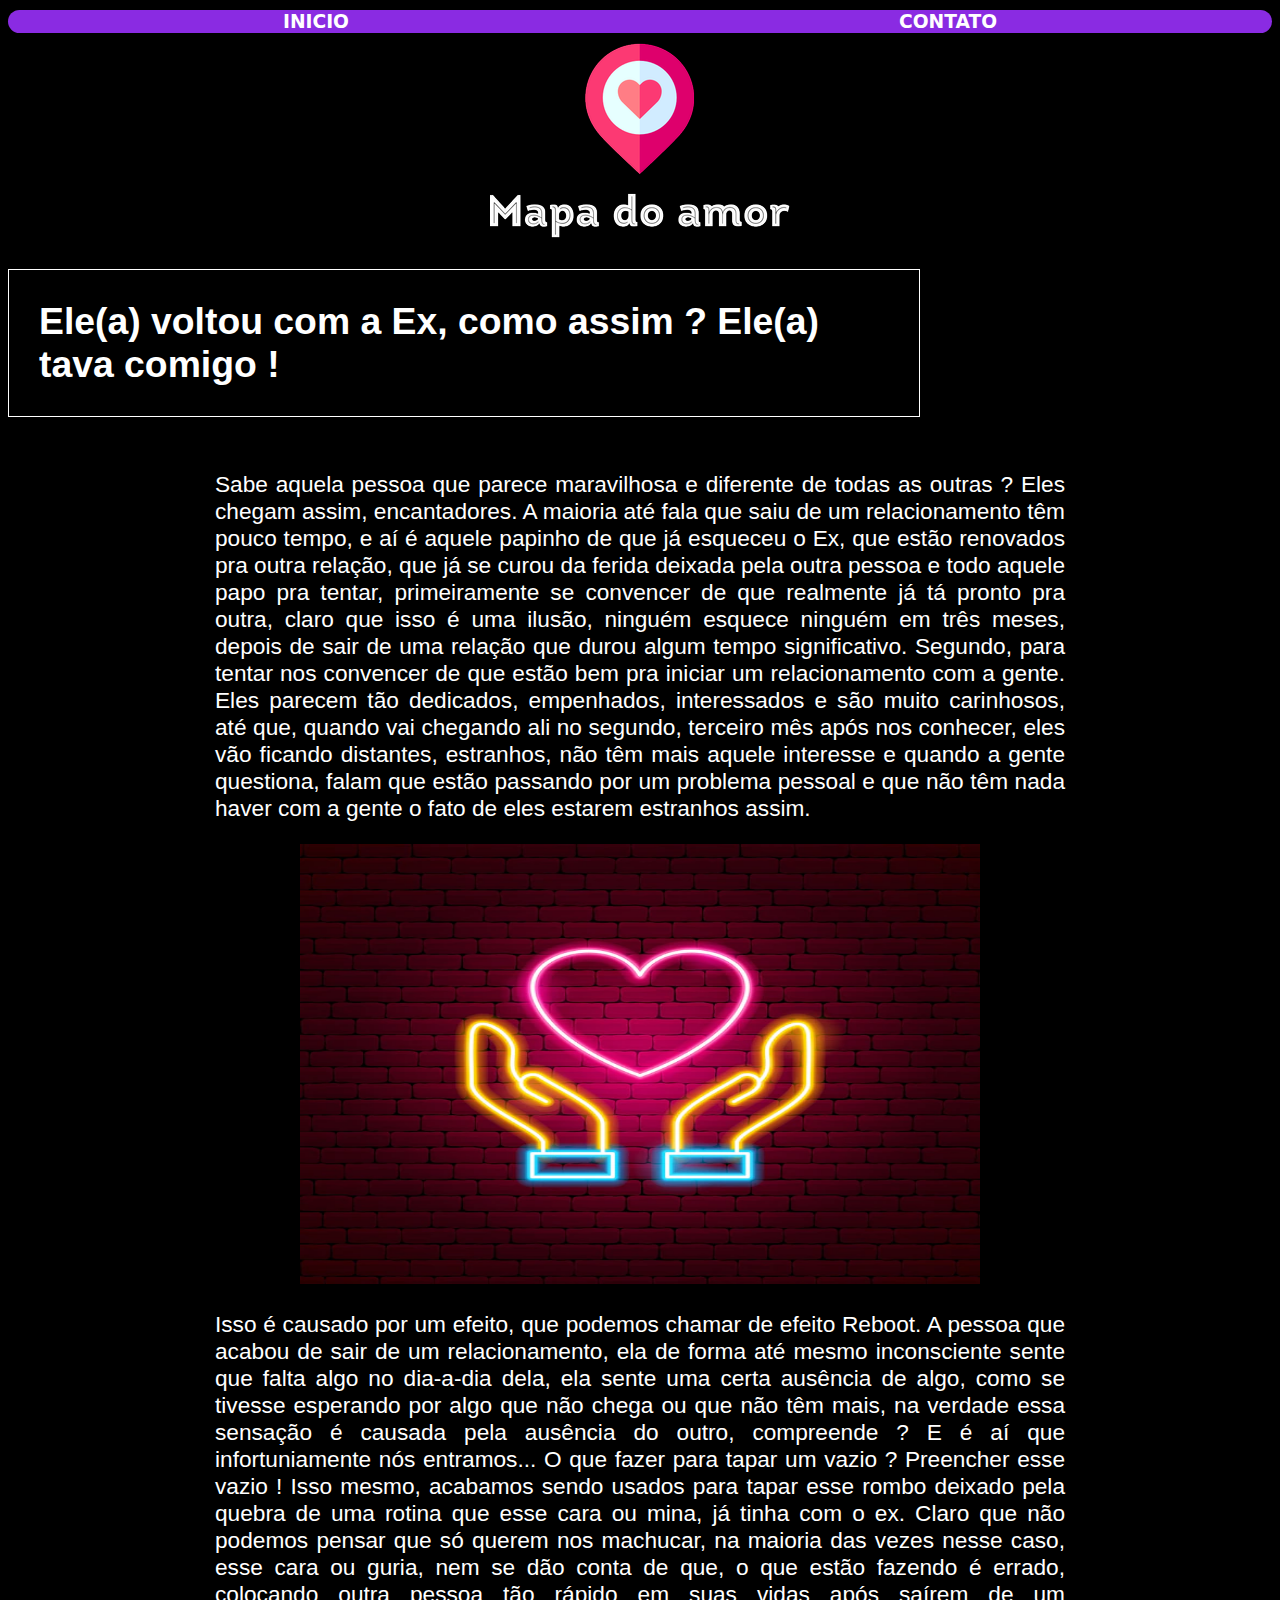
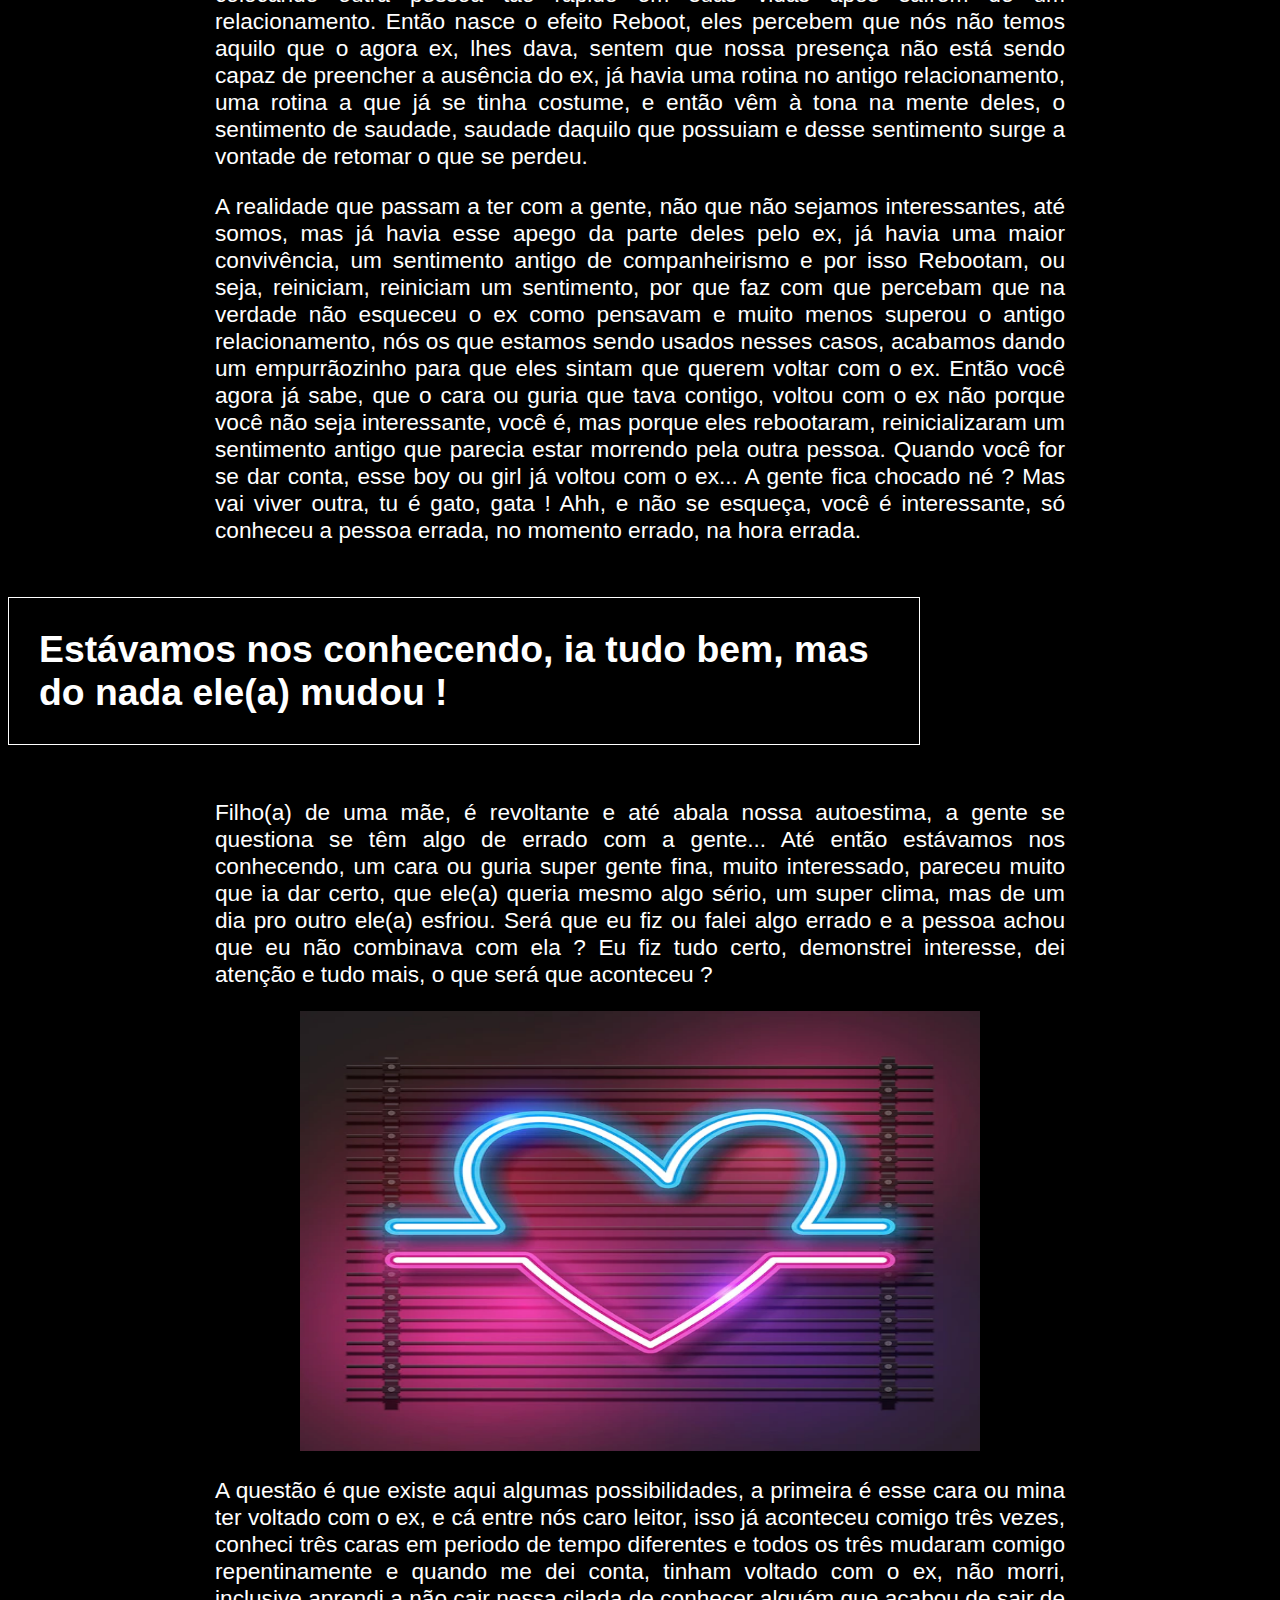
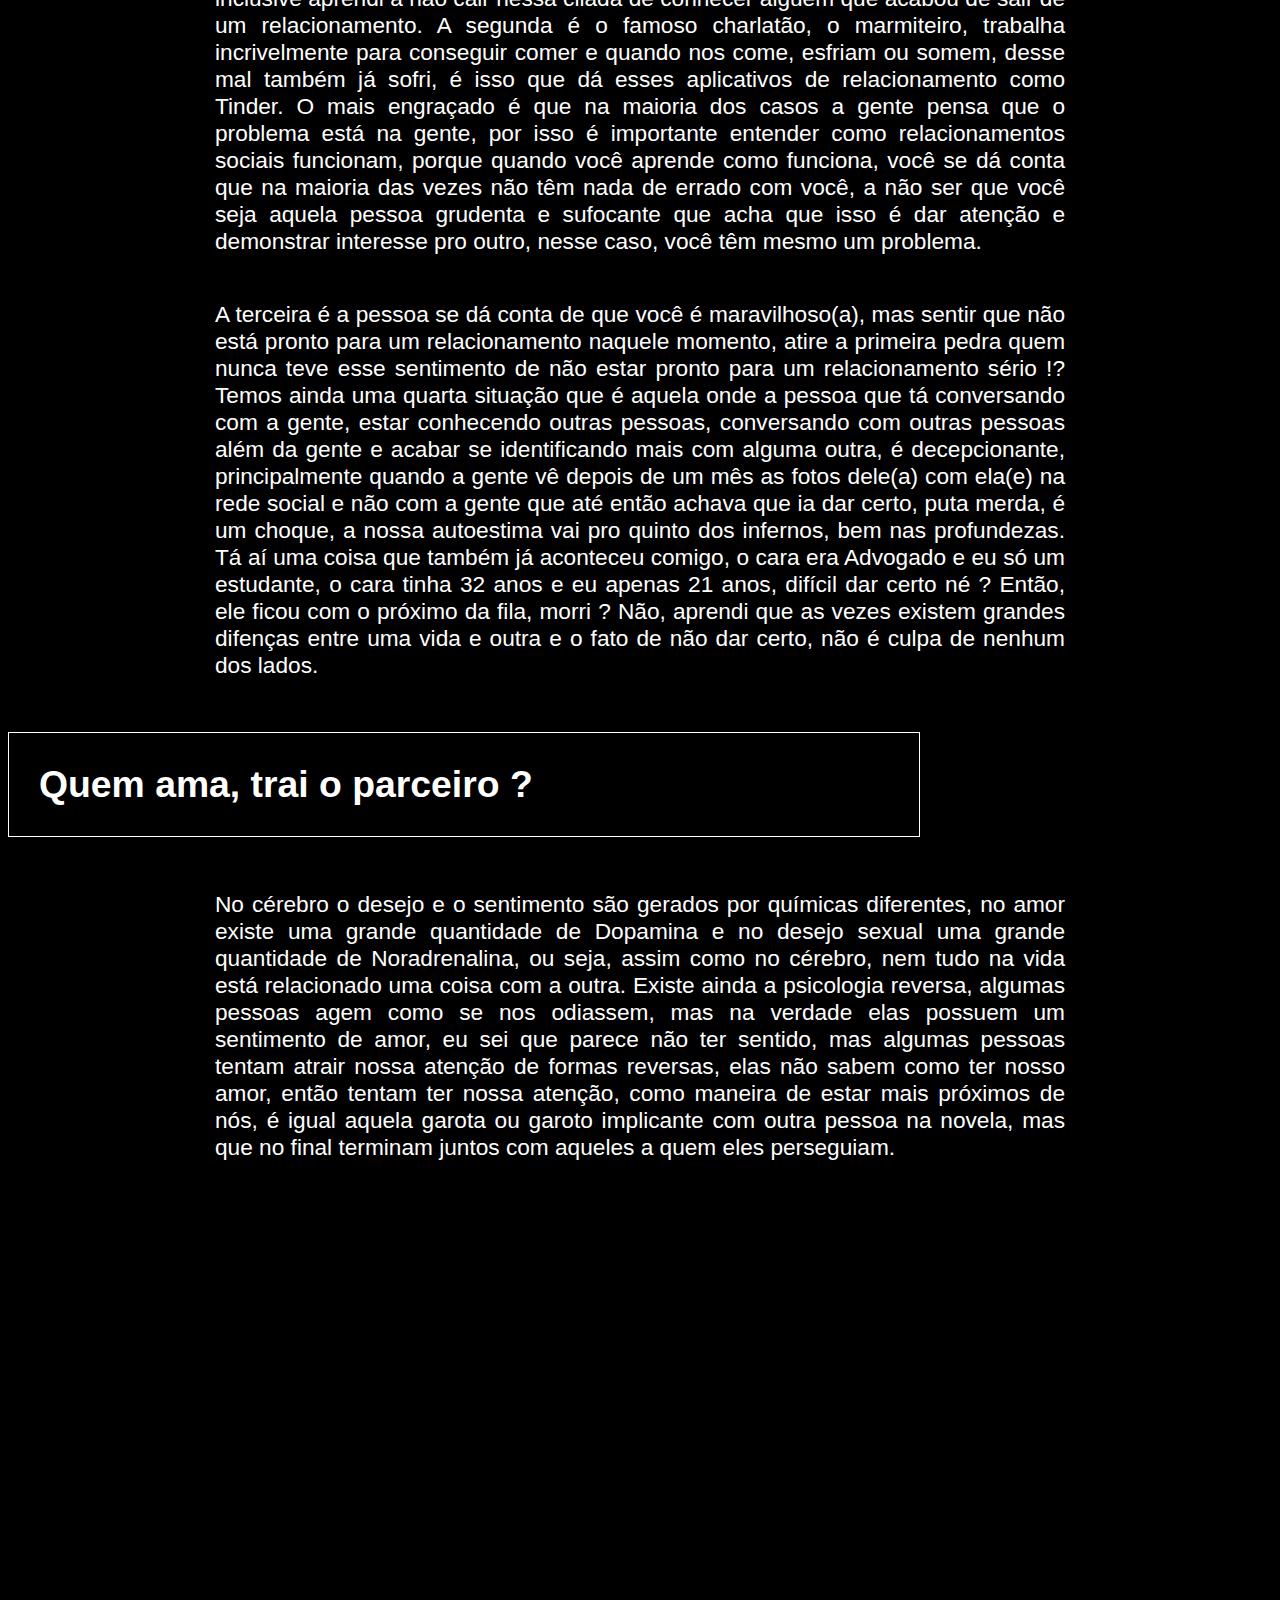
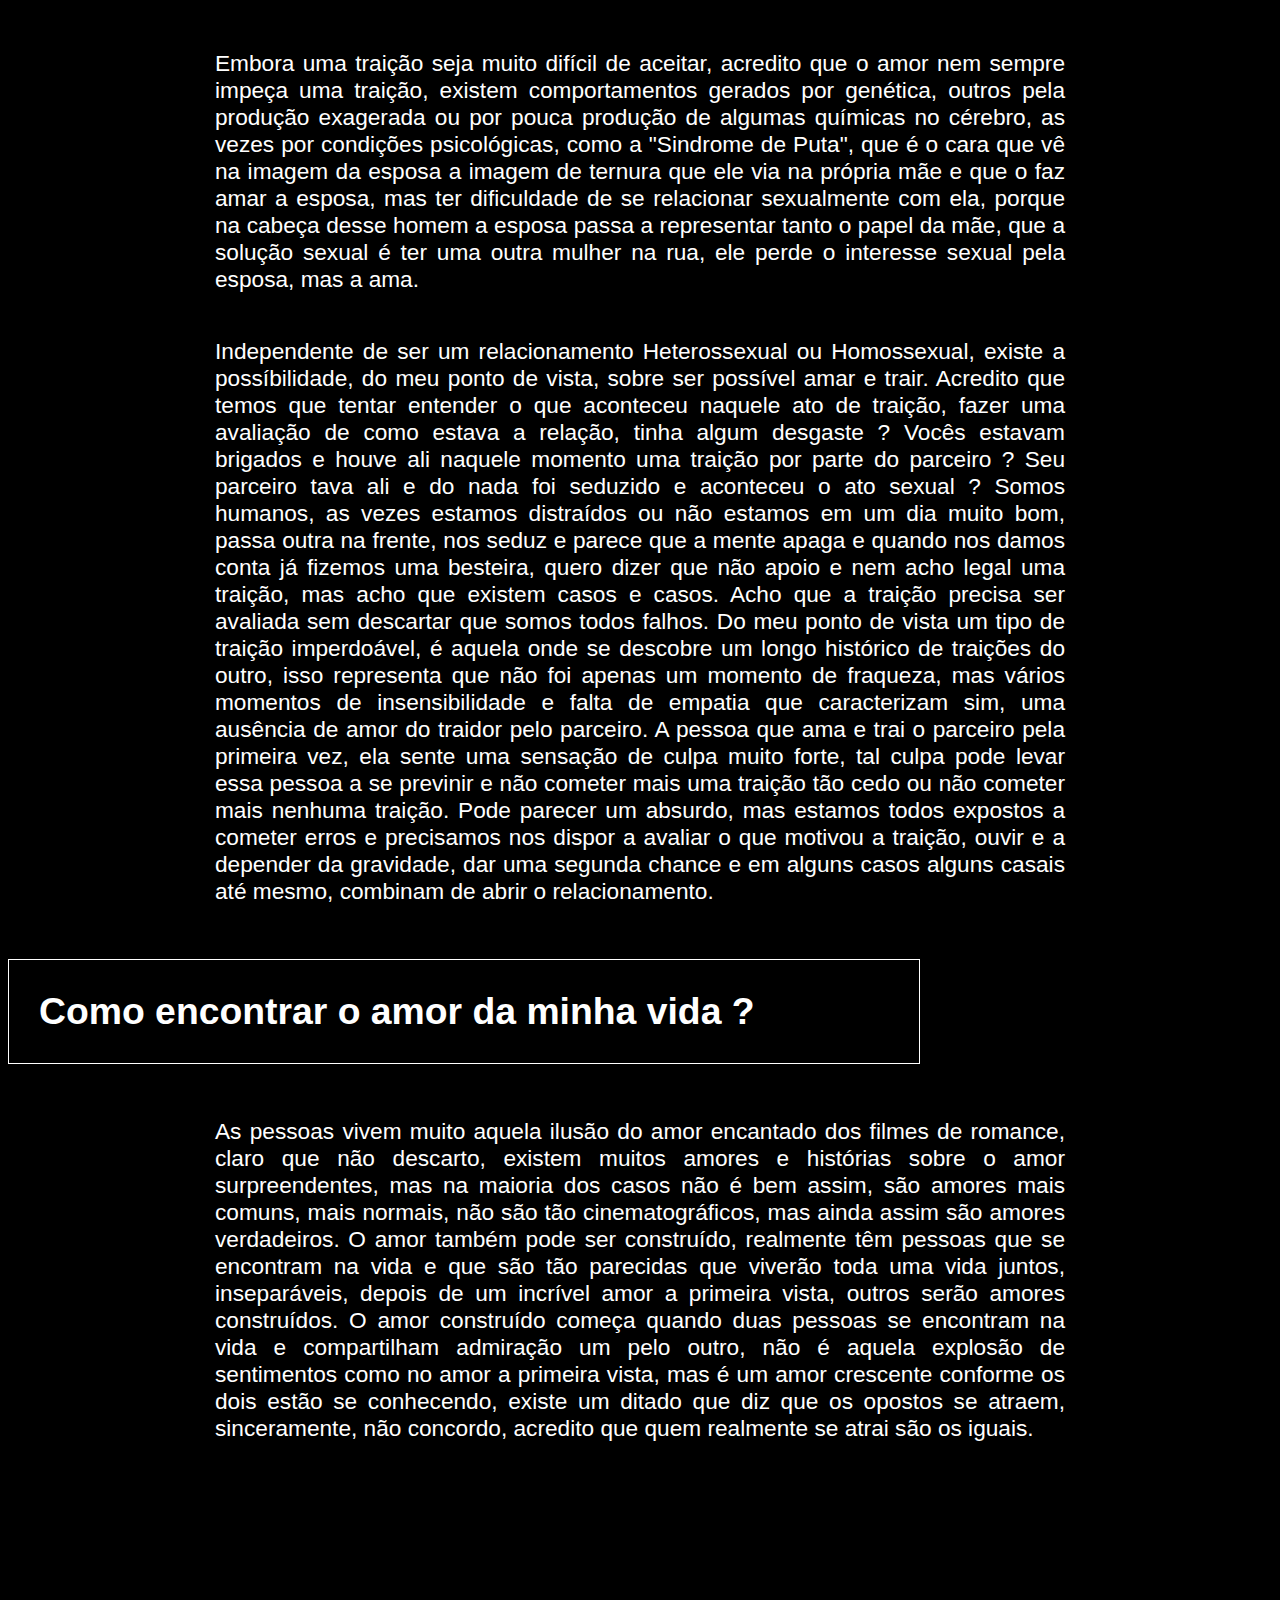
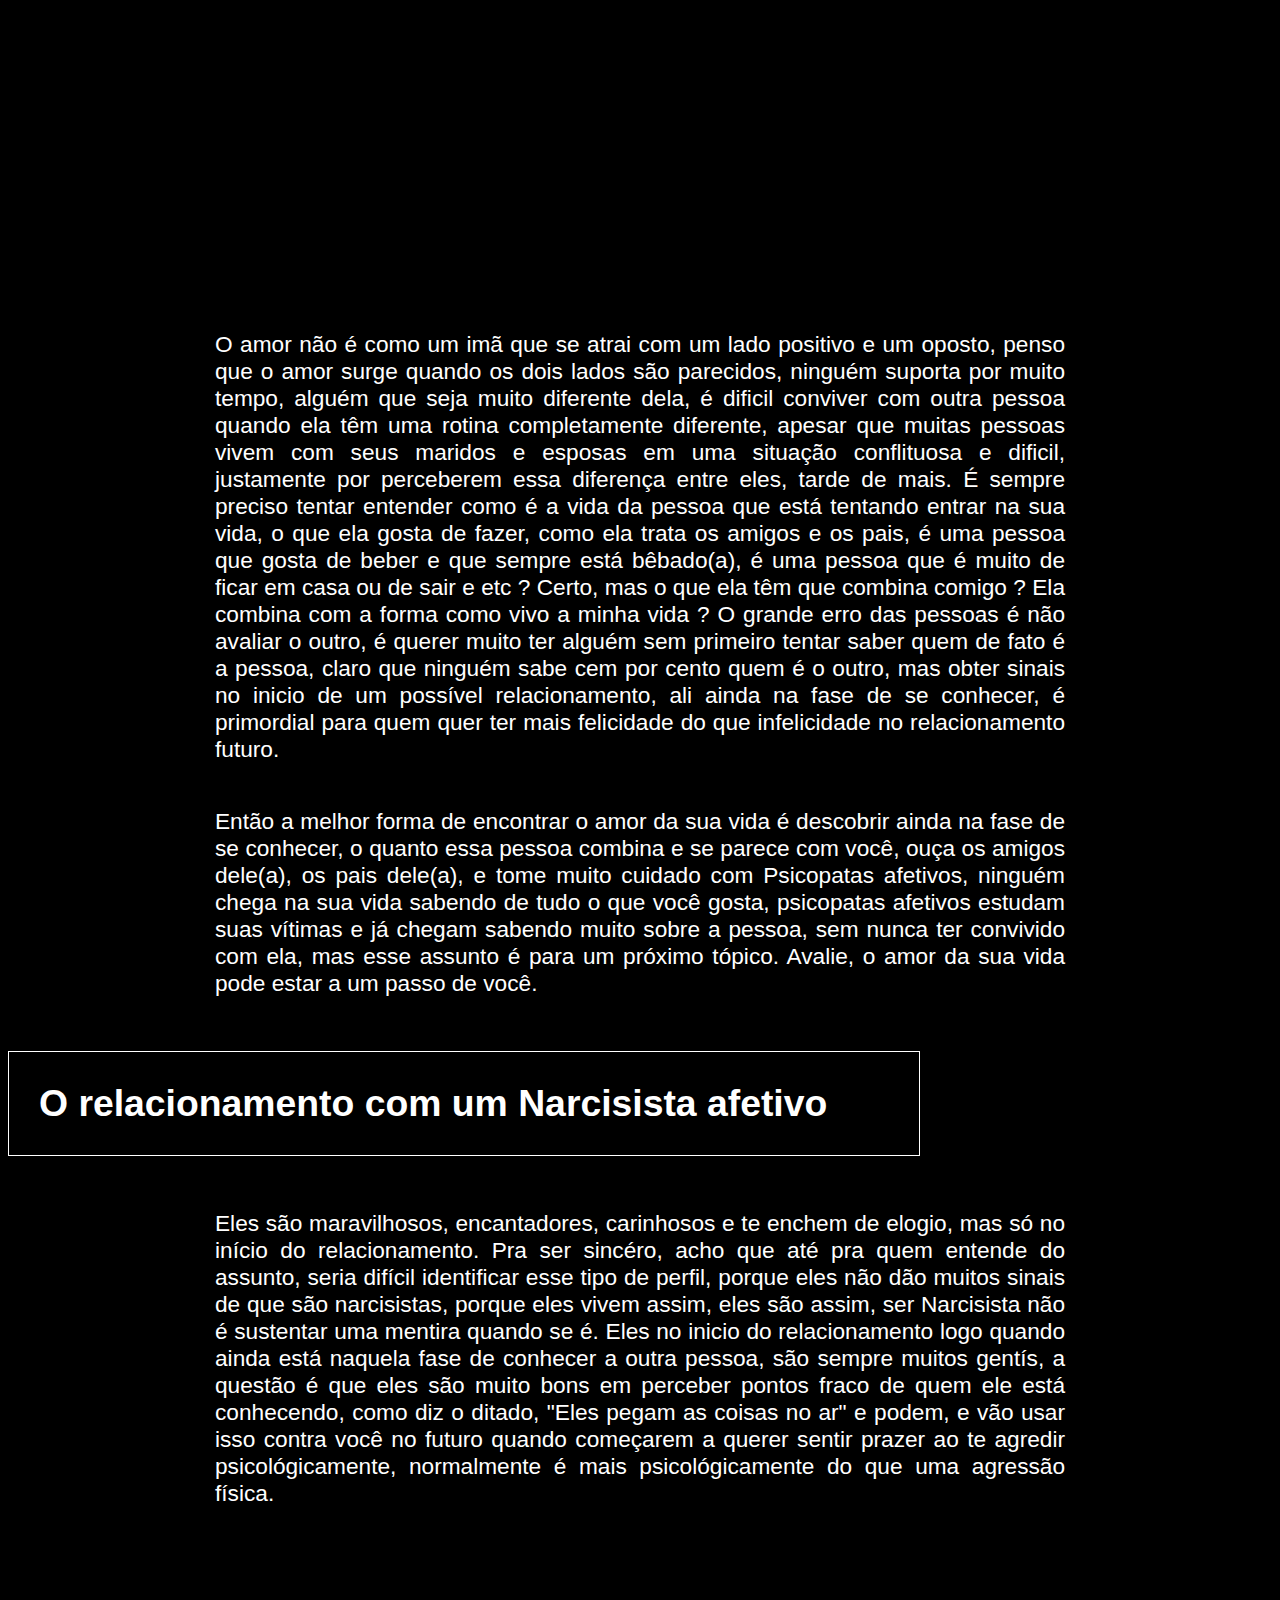
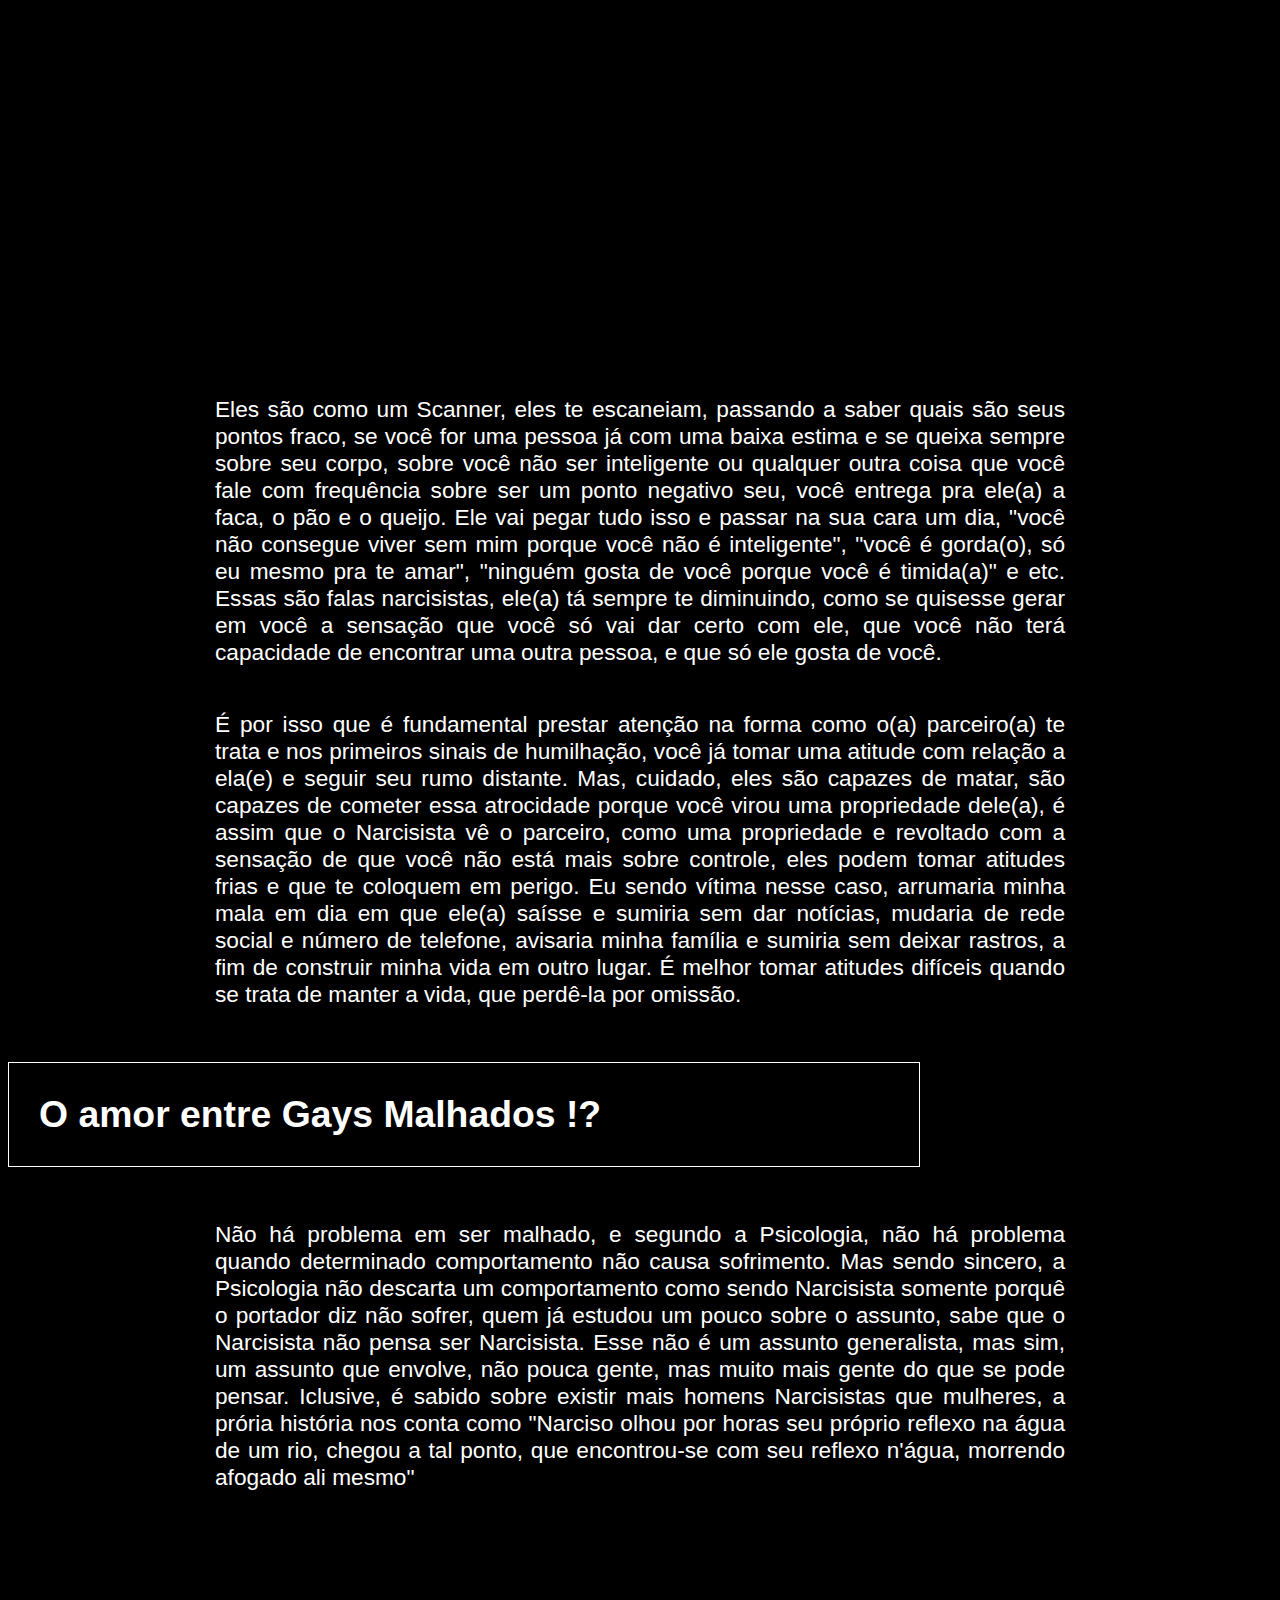
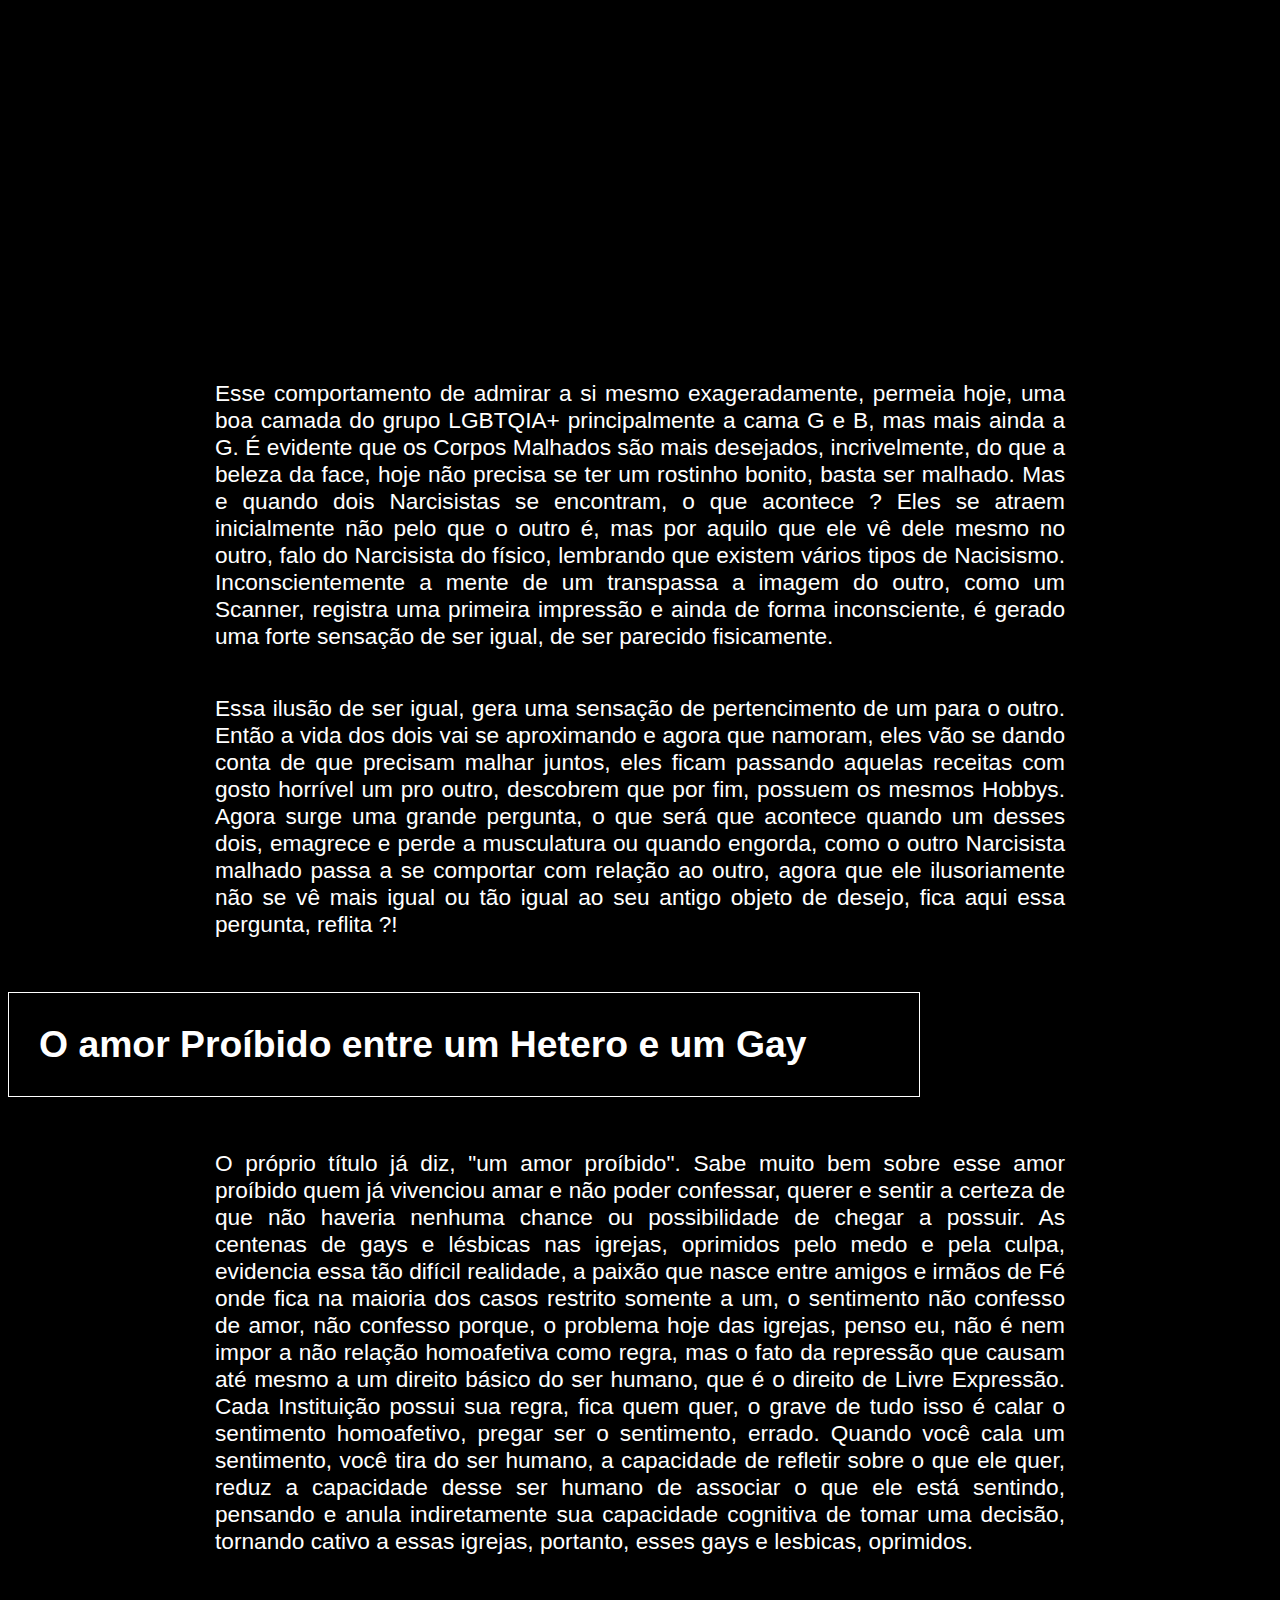
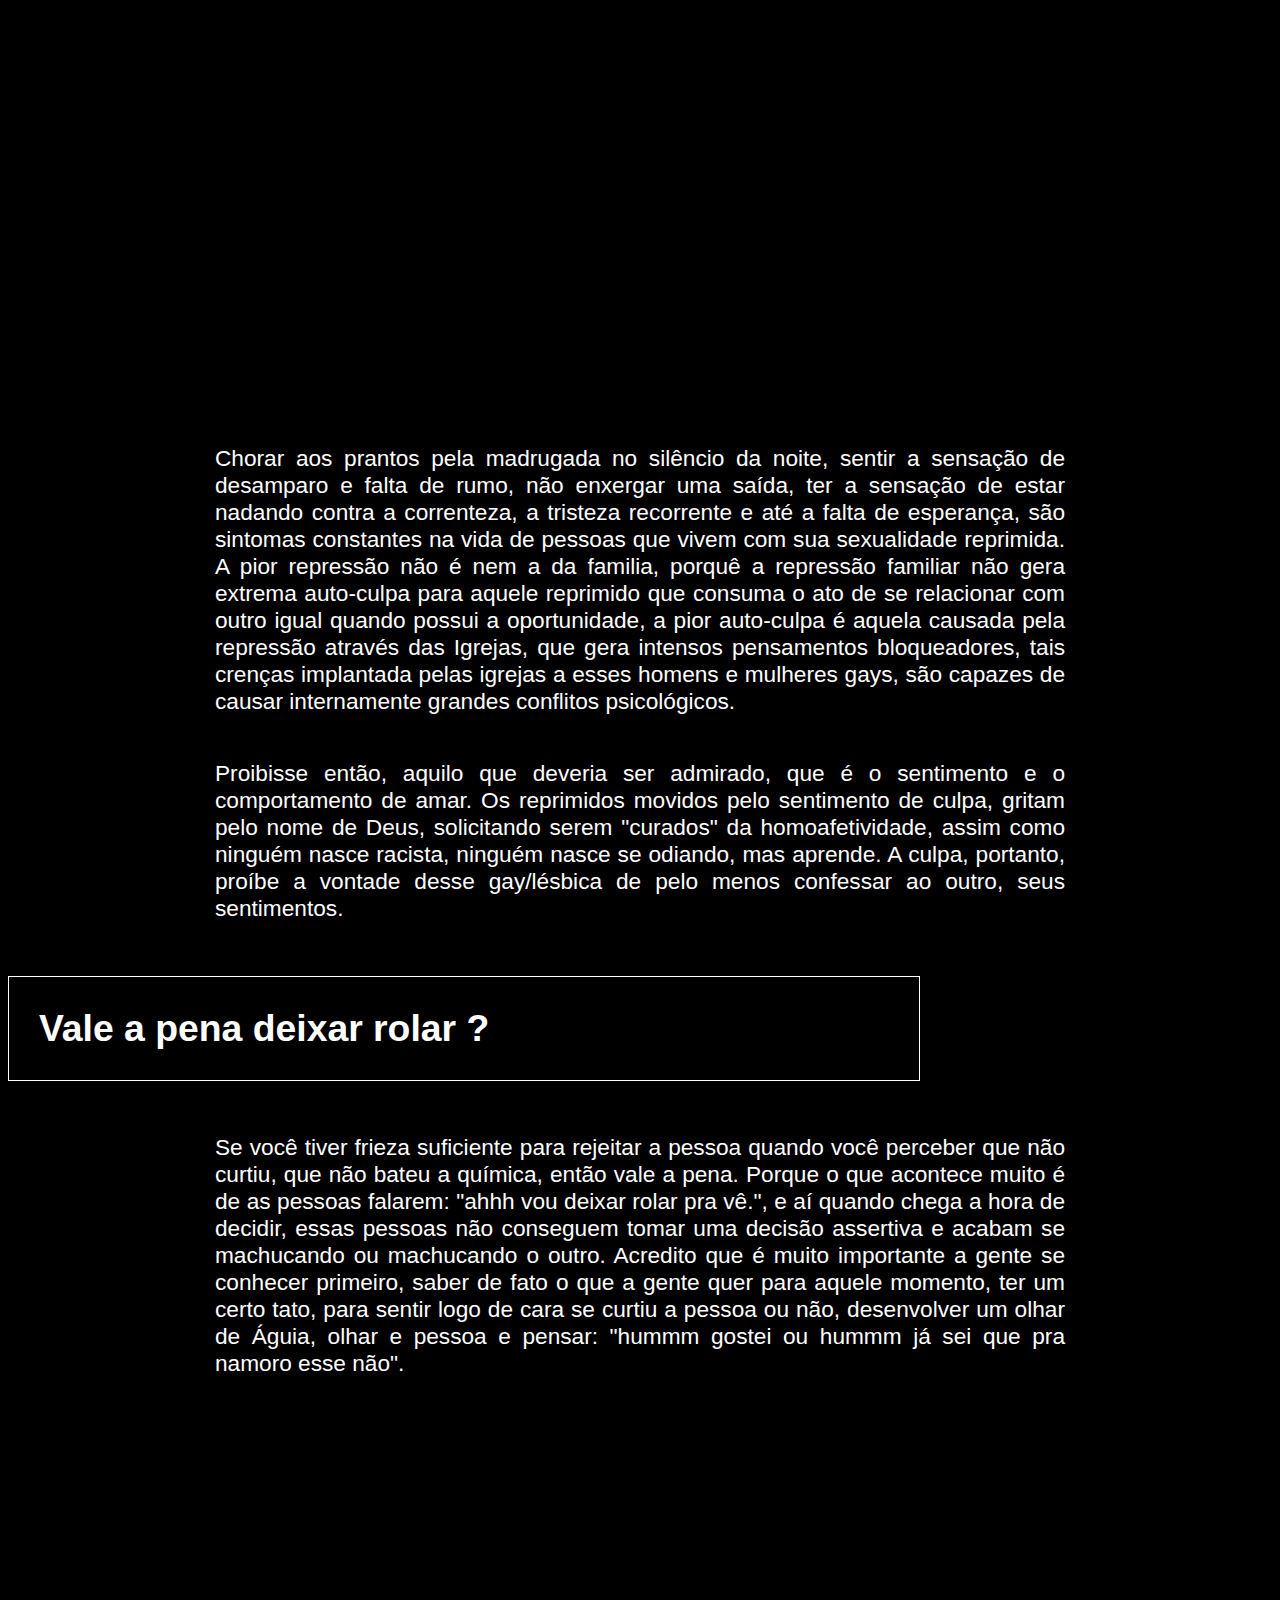
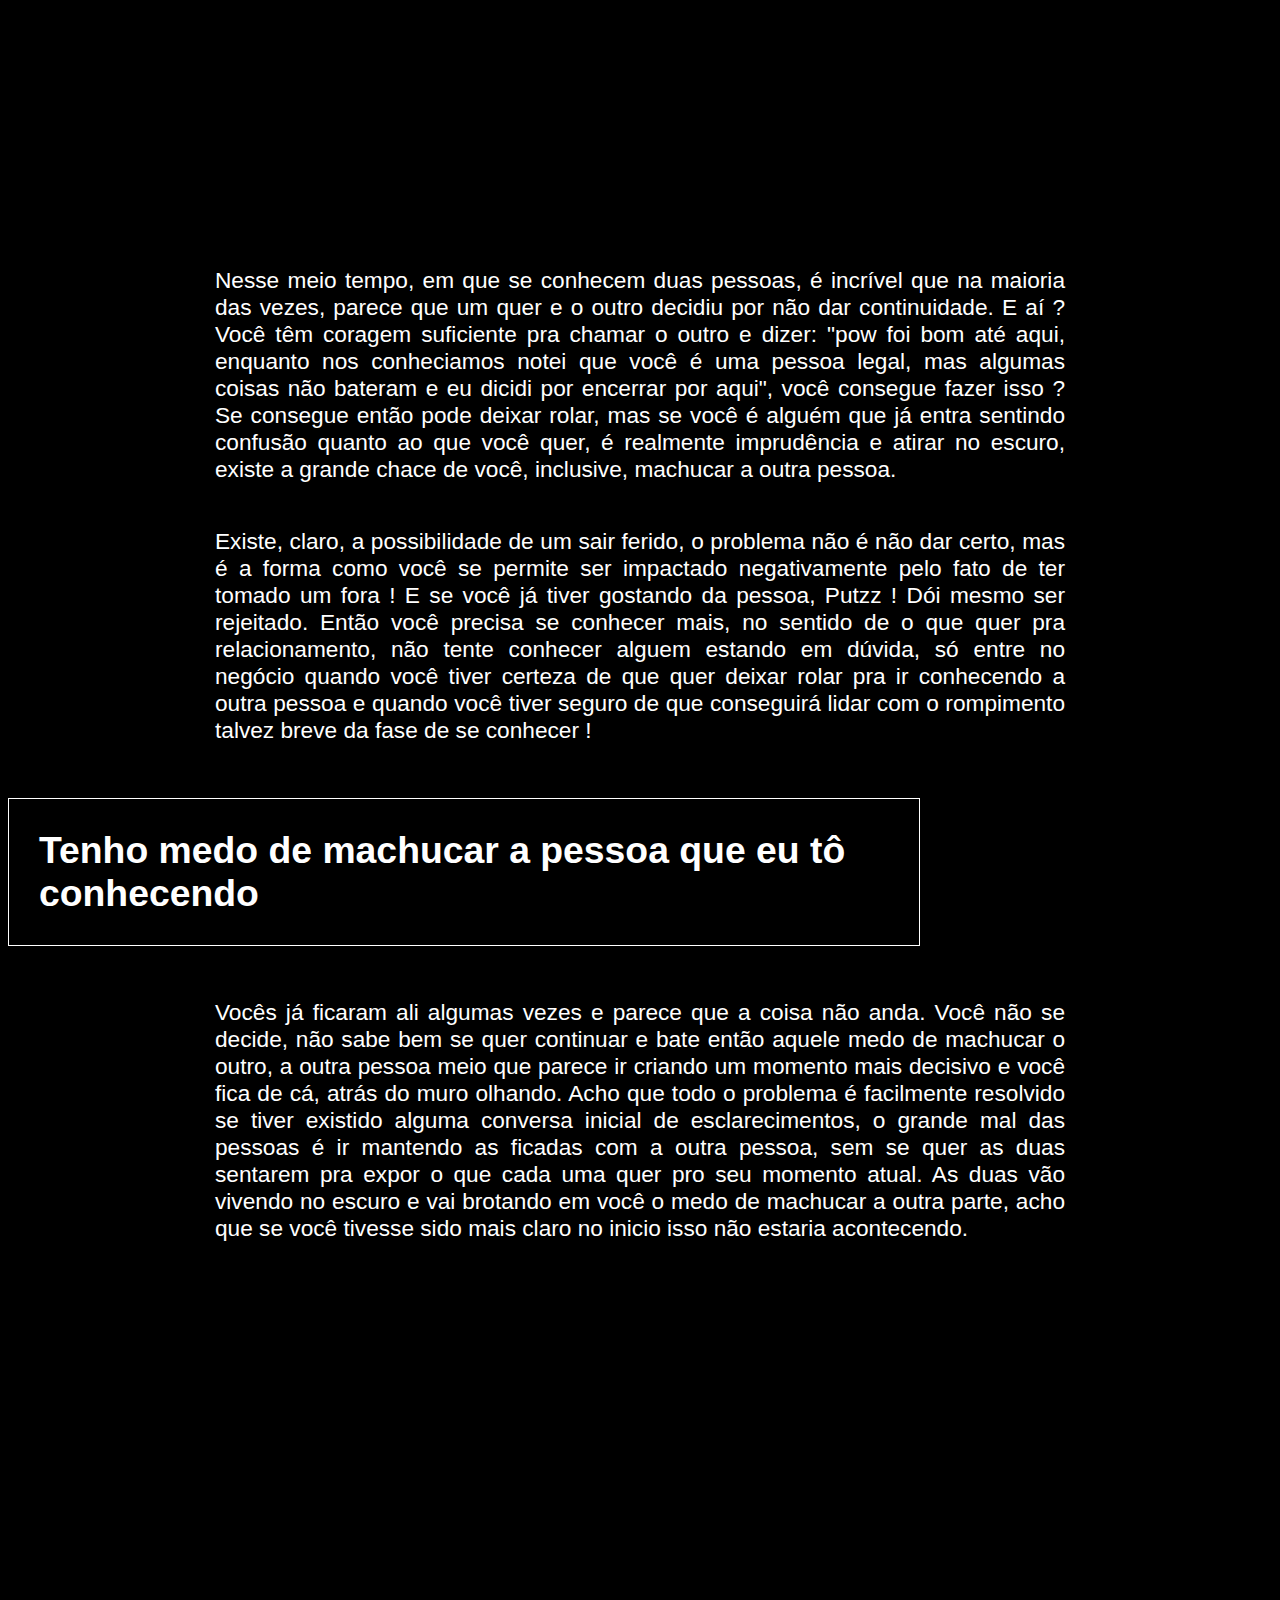
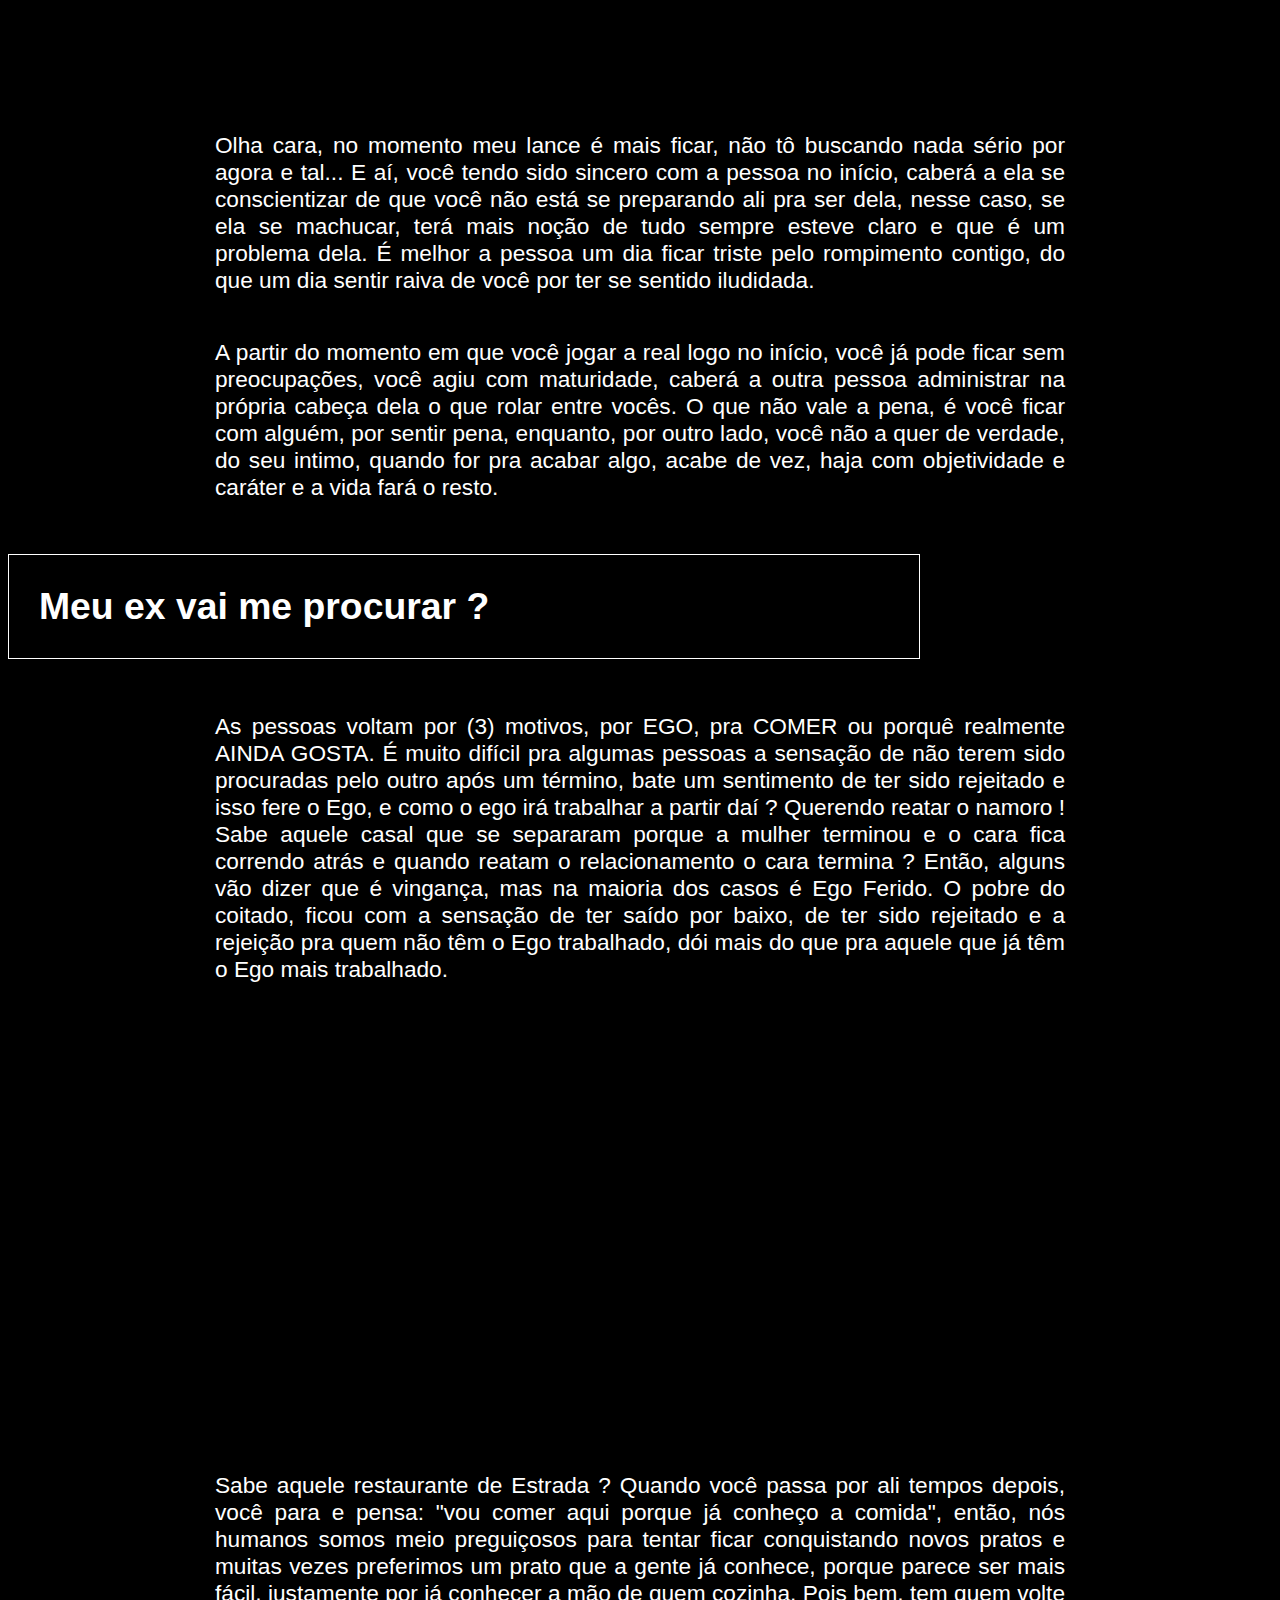
==== mapadoamor.html @ f8821722 "acommit" ====
<!DOCTYPE html>
<html lang="pt-BR">
<head>
    <meta charset="UTF-8">
    <meta http-equiv="X-UA-Compatible" content="IE=edge">
    <meta name="viewport" content="width=device-width, initial-scale=0.8">
    <link rel="stylesheet" href="mapadoamor.css">
    <link rel="icon" href="./imagens/location.png">
    <title>Mapa do Amor | Traições, Romances, Meu Ex e Paixões Proibidas</title>
    <meta name="author" content="Isaque Esdras Costa" />
    <meta name="keywords" content="traicao, amor, relacionamento, meu ex, minha ex, recuperar o ex, voltar com ex, reatar namoro, conquistar alguem, amar alguem, apaixonado, paixao, ele me traiu, fui traida, traida" />
    <meta name="description" content="Traições, paixões e o amor. Como se encontrar em cada um deles, se comportando da forma correta para sair sempre por cima e mandar bem." />
    <script defer src="https://pagead2.googlesyndication.com/pagead/js/adsbygoogle.js?client=ca-pub-2440643530375744"
     crossorigin="anonymous"></script>
</head>
<body>
    <header id="header-superior"><button id="but-inicio" onclick="inicioMapa()">INICIO</button> <button id="but-contato" onclick="contatoMapa()">CONTATO</button></header>
    <header><img src="./imagens/imagem-de-mapadoamor.webp" alt="" loading="lazy"></header>
    <div id="subtitulo"></div>

        <article>
            <h2>Ele(a) voltou com a Ex, como assim ? Ele(a) tava comigo !</h2>
            <section id="secUm">
                <div>
                    <p>Sabe aquela pessoa que parece maravilhosa e diferente de todas as outras ? Eles chegam assim, encantadores. A maioria até fala que saiu de um relacionamento têm pouco tempo, e aí é aquele papinho de que já esqueceu o Ex, 
                       que estão renovados pra outra relação, que já se curou da ferida deixada pela outra pessoa e todo aquele papo pra tentar, primeiramente se convencer de que realmente já tá pronto pra outra, claro que isso é uma ilusão, 
                       ninguém esquece ninguém em três meses, depois de sair de uma relação que durou algum tempo significativo. Segundo, para tentar nos convencer de que estão bem pra iniciar um relacionamento com a gente. Eles parecem tão dedicados,
                       empenhados, interessados e são muito carinhosos, até que, quando vai chegando ali no segundo, terceiro mês após nos conhecer, eles vão ficando distantes, estranhos, não têm mais aquele interesse e quando a gente questiona, falam
                       que estão passando por um problema pessoal e que não têm nada haver com a gente o fato de eles estarem estranhos assim.
                    </p>
                    <div id="loveum">
                        <img src="./imagens/amorSeis.webp" alt="" loading="lazy" width="680px" height="440px">
                    </div>
                    <p>
                       Isso é causado por um efeito, que podemos chamar de efeito Reboot. A pessoa que acabou de sair de um relacionamento, ela de forma até mesmo inconsciente sente que falta algo no dia-a-dia dela, ela sente uma certa ausência de algo,
                       como se tivesse esperando por algo que não chega ou que não têm mais, na verdade essa sensação é causada pela ausência do outro, compreende ? E é aí que infortuniamente nós entramos... O que fazer para tapar um vazio ? Preencher esse
                       vazio ! Isso mesmo, acabamos sendo usados para tapar esse rombo deixado pela quebra de uma rotina que esse cara ou mina, já tinha com o ex. Claro que não podemos pensar que só querem nos machucar, na maioria das vezes nesse caso, esse
                       cara ou guria, nem se dão conta de que, o que estão fazendo é errado, colocando outra pessoa tão rápido em suas vidas após saírem de um relacionamento. Então nasce o efeito Reboot, eles percebem que nós não temos aquilo que o agora ex,
                       lhes dava, sentem que nossa presença não está sendo capaz de preencher a ausência do ex, já havia uma rotina no antigo relacionamento, uma rotina a que já se tinha costume, e então vêm à tona na mente deles, o sentimento de saudade, saudade
                       daquilo que possuiam e desse sentimento surge a vontade de retomar o que se perdeu.
                    </p>
                    <p>
                       A realidade que passam a ter com a gente, não que não sejamos interessantes, até somos, mas já havia esse apego da parte deles pelo ex, já havia uma maior convivência, um sentimento antigo de companheirismo e por isso Rebootam, ou seja, 
                       reiniciam, reiniciam um sentimento, por que faz com que percebam que na verdade não esqueceu o ex como pensavam e muito menos superou o antigo relacionamento, nós os que estamos sendo usados nesses casos, acabamos dando um empurrãozinho 
                       para que eles sintam que querem voltar com o ex. Então você agora já sabe, que o cara ou guria que tava contigo, voltou com o ex não porque você não seja interessante, você é, mas porque eles rebootaram, reinicializaram um sentimento antigo
                       que parecia estar morrendo pela outra pessoa. Quando você for se dar conta, esse boy ou girl já voltou com o ex... A gente fica chocado né ? Mas vai viver outra, tu é gato, gata ! Ahh, e não se esqueça, você é interessante, só conheceu a pessoa
                       errada, no momento errado, na hora errada.
                    </p>
                </div>
            </section>
            <h2>Estávamos nos conhecendo, ia tudo bem, mas do nada ele(a) mudou !</h2>
            <section id="secDois">
                
                <p>Filho(a) de uma mãe, é revoltante e até abala nossa autoestima, a gente se questiona se têm algo de errado com a gente... Até então estávamos nos conhecendo, um cara ou guria super gente fina, muito interessado, pareceu muito que ia dar certo, que ele(a)
                   queria mesmo algo sério, um super clima, mas de um dia pro outro ele(a) esfriou. Será que eu fiz ou falei algo errado e a pessoa achou que eu não combinava com ela ? Eu fiz tudo certo, demonstrei interesse, dei atenção e tudo mais, o que será
                   que aconteceu ?
                </p>
                <div id="lovedois">
                    <img src="./imagens/amorDois.webp" alt="" loading="lazy" width="680px" height="440px" >
                </div>
                <p>
                   A questão é que existe aqui algumas possibilidades, a primeira é esse cara ou mina ter voltado com o ex, e cá entre nós caro leitor, isso já aconteceu comigo três vezes, conheci três caras em periodo de tempo diferentes e todos os três mudaram comigo repentinamente e quando me dei conta,
                   tinham voltado com o ex, não morri, inclusive aprendi a não cair nessa cilada de conhecer alguém que acabou de sair de um relacionamento. A segunda é o famoso charlatão, o marmiteiro, trabalha incrivelmente para conseguir comer e quando nos come, esfriam ou somem,
                   desse mal também já sofri, é isso que dá esses aplicativos de relacionamento como Tinder. O mais engraçado é que na maioria dos casos a gente pensa que o problema está na gente, por isso é importante entender como relacionamentos sociais funcionam, porque quando você
                   aprende como funciona, você se dá conta que na maioria das vezes não têm nada de errado com você, a não ser que você seja aquela pessoa grudenta e sufocante que acha que isso é dar atenção e demonstrar interesse pro outro, nesse caso, você têm mesmo um problema. 
                </p>
                <p>
                   A terceira é a pessoa se dá conta de que você é maravilhoso(a), mas sentir que não está pronto para um relacionamento naquele momento, atire a primeira pedra quem nunca teve esse sentimento de não estar pronto para um relacionamento sério !? Temos ainda uma quarta situação que é aquela onde
                   a pessoa que tá conversando com a gente, estar conhecendo outras pessoas, conversando com outras pessoas além da gente e acabar se identificando mais com alguma outra, é decepcionante, principalmente quando a gente vê depois de um mês as fotos dele(a) com ela(e) na rede social e não com a gente
                   que até então achava que ia dar certo, puta merda, é um choque, a nossa autoestima vai pro quinto dos infernos, bem nas profundezas. Tá aí uma coisa que também já aconteceu comigo, o cara era Advogado e eu só um estudante, o cara tinha 32 anos e eu apenas 21 anos, difícil dar certo né ? Então, ele ficou com o próximo da fila, morri ? Não, aprendi
                   que as vezes existem grandes difenças entre uma vida e outra e o fato de não dar certo, não é culpa de nenhum dos lados. 
                </p>
            </section>
            <h2>Quem ama, trai o parceiro ?</h2>
            <section id="secTres">
                <p>
                   No cérebro o desejo e o sentimento são gerados por químicas diferentes, no amor existe uma grande quantidade de Dopamina e no desejo sexual uma grande quantidade de Noradrenalina, ou seja, assim como no cérebro, nem tudo na vida está relacionado uma coisa com a outra. Existe ainda a psicologia reversa, algumas pessoas
                   agem como se nos odiassem, mas na verdade elas possuem um sentimento de amor, eu sei que parece não ter sentido, mas algumas pessoas tentam atrair nossa atenção de formas reversas, elas não sabem como ter nosso amor, então tentam ter nossa atenção, como maneira de estar mais próximos de nós, é igual aquela garota 
                   ou garoto implicante com outra pessoa na novela, mas que no final terminam juntos com aqueles a quem eles perseguiam.
                </p>
                <div id="loveTres">
                    <img src="./imagens/imagemamor1.webp" alt="" loading="lazy" width="680px" height="440px">
                </div>
                <p>
                   Embora uma traição seja muito difícil de aceitar, acredito que o amor nem sempre impeça uma traição, existem comportamentos gerados por genética, outros pela produção exagerada ou por pouca produção de algumas químicas no cérebro, as vezes por condições psicológicas, como a "Sindrome de Puta", que é o cara que vê na imagem da esposa
                   a imagem de ternura que ele via na própria mãe e que o faz amar a esposa, mas ter dificuldade de se relacionar sexualmente com ela, porque na cabeça desse homem a esposa passa a representar tanto o papel da mãe, que a solução sexual é ter uma outra mulher na rua, ele perde o interesse sexual pela esposa, mas a ama.
                </p>
                <p>Independente de ser um relacionamento Heterossexual ou Homossexual, existe a possíbilidade, do meu ponto de vista, sobre ser possível amar e trair. Acredito que temos que tentar entender o que aconteceu naquele ato de traição, fazer uma avaliação de como estava a relação, tinha algum desgaste ? Vocês estavam brigados e houve ali naquele momento uma traição por parte do parceiro ?
                   Seu parceiro tava ali e do nada foi seduzido e aconteceu o ato sexual ? Somos humanos, as vezes estamos distraídos ou não estamos em um dia muito bom, passa outra na frente, nos seduz e parece que a mente apaga e quando nos damos conta já fizemos uma besteira, quero dizer que não apoio e nem acho legal uma traição, mas acho que existem casos e casos. Acho que a
                   traição precisa ser avaliada sem descartar que somos todos falhos. Do meu ponto de vista um tipo de traição imperdoável, é aquela onde se descobre um longo histórico de traições do outro, isso representa que não foi apenas um momento de fraqueza, mas vários momentos de insensibilidade e falta de empatia que caracterizam sim, uma ausência de amor do traidor pelo parceiro.
                   A pessoa que ama e trai o parceiro pela primeira vez, ela sente uma sensação de culpa muito forte, tal culpa pode levar essa pessoa a se previnir e não cometer mais uma traição tão cedo ou não cometer mais nenhuma traição. Pode parecer um absurdo, mas estamos todos expostos a cometer erros e precisamos nos dispor a avaliar o que motivou a traição, ouvir e a depender da gravidade, dar uma segunda
                   chance e em alguns casos alguns casais até mesmo, combinam de abrir o relacionamento.
                </p>
            </section>
            <h2>Como encontrar o amor da minha vida ?</h2>
            <section id="secQuatro">
                <p>
                    As pessoas vivem muito aquela ilusão do amor encantado dos filmes de romance, claro que não descarto, existem muitos amores e histórias sobre o amor surpreendentes, mas na maioria dos casos não é bem assim, são amores mais comuns, mais normais, não são tão cinematográficos, mas ainda assim são amores verdadeiros. O amor também pode ser construído, realmente têm pessoas que se encontram na vida e que
                    são tão parecidas que viverão toda uma vida juntos, inseparáveis, depois de um incrível amor a primeira vista, outros serão amores construídos. O amor construído começa quando duas pessoas se encontram na vida e compartilham admiração um pelo outro, não é aquela explosão de sentimentos como no amor a primeira vista, mas é um amor crescente conforme os dois estão se conhecendo, existe um ditado que diz que 
                    os opostos se atraem, sinceramente, não concordo, acredito que quem realmente se atrai são os iguais.
                </p>
                <div id="loveQuatro">
                    <img src="./imagens/imagemamor2.webp" alt="" loading="lazy" width="680px" height="440px">
                </div>
                <p>
                    O amor não é como um imã que se atrai com um lado positivo e um oposto, penso que o amor surge quando os dois lados são parecidos, ninguém suporta por muito tempo, alguém que seja muito diferente dela, é dificil conviver com outra pessoa quando ela têm uma rotina completamente diferente, apesar que muitas pessoas vivem com seus maridos e esposas em uma situação conflituosa e dificil, justamente por perceberem
                    essa diferença entre eles, tarde de mais. É sempre preciso tentar entender como é a vida da pessoa que está tentando entrar na sua vida, o que ela gosta de fazer, como ela trata os amigos e os pais, é uma pessoa que gosta de beber e que sempre está bêbado(a), é uma pessoa que é muito de ficar em casa ou de sair e etc ? Certo, mas o que ela têm que combina comigo ? Ela combina com a forma como vivo a minha vida ?
                    O grande erro das pessoas é não avaliar o outro, é querer muito ter alguém sem primeiro tentar saber quem de fato é a pessoa, claro que ninguém sabe cem por cento quem é o outro, mas obter sinais no inicio de um possível relacionamento, ali ainda na fase de se conhecer, é primordial para quem quer ter mais felicidade do que infelicidade no relacionamento futuro.
                </p>
                <p>
                    Então a melhor forma de encontrar o amor da sua vida é descobrir ainda na fase de se conhecer, o quanto essa pessoa combina e se parece com você, ouça os amigos dele(a), os pais dele(a), e tome muito cuidado com Psicopatas afetivos, ninguém chega na sua vida sabendo de tudo o que você gosta, psicopatas afetivos estudam suas vítimas e já chegam sabendo muito sobre a pessoa, sem nunca ter convivido com ela, mas esse
                    assunto é para um próximo tópico. Avalie, o amor da sua vida pode estar a um passo de você.
                </p>
            </section>
            <h2>O relacionamento com um Narcisista afetivo </h2>
            <section id="secCinco">
                <p>
                    Eles são maravilhosos, encantadores, carinhosos e te enchem de elogio, mas só no início do relacionamento. Pra ser sincéro, acho que até pra quem entende do assunto, seria difícil identificar esse tipo de perfil, porque eles não dão muitos sinais de que são narcisistas, porque eles vivem assim, eles são assim, ser Narcisista não é sustentar uma mentira quando se é. Eles no inicio do relacionamento logo quando ainda 
                    está naquela fase de conhecer a outra pessoa, são sempre muitos gentís, a questão é que eles são muito bons em perceber pontos fraco de quem ele está conhecendo, como diz o ditado, "Eles pegam as coisas no ar" e podem, e vão usar isso contra você no futuro quando começarem a querer sentir prazer ao te agredir psicológicamente, normalmente é mais psicológicamente do que uma agressão física.
                </p>
                <div id="loveCinco">
                    <img src="./imagens/imagem-amorUm.webp" alt="" loading="lazy" width="680px" height="440px">
                </div>
                <p>
                    Eles são como um Scanner, eles te escaneiam, passando a saber quais são seus pontos fraco, se você for uma pessoa já com uma baixa estima e se queixa sempre sobre seu corpo, sobre você não ser inteligente ou qualquer outra coisa que você fale com frequência sobre ser um ponto negativo seu, você entrega pra ele(a) a faca, o pão e o queijo. Ele vai pegar tudo isso e passar na sua cara um dia, "você não consegue viver sem mim
                    porque você não é inteligente", "você é gorda(o), só eu mesmo pra te amar", "ninguém gosta de você porque você é timida(a)" e etc. Essas são falas narcisistas, ele(a) tá sempre te diminuindo, como se quisesse gerar em você a sensação que você só vai dar certo com ele, que você não terá capacidade de encontrar uma outra pessoa, e que só ele gosta de você.
                </p>
                <p>
                   É por isso que é fundamental prestar atenção na forma como o(a) parceiro(a) te trata e nos primeiros sinais de humilhação, você já tomar uma atitude com relação a ela(e) e seguir seu rumo distante. Mas, cuidado, eles são capazes de matar, são capazes de cometer essa atrocidade porque você virou uma propriedade dele(a), é assim que o Narcisista vê o parceiro, como uma propriedade e revoltado com a sensação de que você não está
                   mais sobre controle, eles podem tomar atitudes frias e que te coloquem em perigo. Eu sendo vítima nesse caso, arrumaria minha mala em dia em que ele(a) saísse e sumiria sem dar notícias, mudaria de rede social e número de telefone, avisaria minha família e sumiria sem deixar rastros, a fim  de construir minha vida em outro lugar. É melhor tomar atitudes difíceis quando se trata de manter a vida, que perdê-la por omissão.
                </p>
            </section>
            <h2>O amor entre Gays Malhados !?</h2>
            <section id="secSeis">
                 <p>
                    Não há problema em ser malhado, e segundo a Psicologia, não há problema quando determinado comportamento não causa sofrimento. Mas sendo sincero, a Psicologia não descarta um comportamento como sendo Narcisista somente porquê o portador diz não sofrer, quem já estudou um pouco sobre o assunto, sabe que o Narcisista não pensa ser Narcisista. Esse não é um assunto generalista, mas sim, um assunto que envolve, não pouca gente, mas muito
                    mais gente do que se pode pensar. Iclusive, é sabido sobre existir mais homens Narcisistas que mulheres, a prória história nos conta como "Narciso olhou por horas seu próprio reflexo na água de um rio, chegou a tal ponto, que encontrou-se com seu reflexo n'água, morrendo afogado ali mesmo"  
                 </p>
                 <div id="loveSeis">
                    <img src="./imagens/amorgay.webp" alt="" loading="lazy" width="680px" height="440px">
                 </div>
                 <p>
                    Esse comportamento de admirar a si mesmo exageradamente, permeia hoje, uma boa camada do grupo LGBTQIA+ principalmente a cama G e B, mas mais ainda a G. É evidente que os Corpos Malhados são mais desejados, incrivelmente, do que a beleza da face, hoje não precisa se ter um rostinho bonito, basta ser malhado. Mas e quando dois Narcisistas se encontram, o que acontece ? Eles se atraem inicialmente não pelo que o outro é, mas por aquilo
                    que ele vê dele mesmo no outro, falo do Narcisista do físico, lembrando que existem vários tipos de Nacisismo. Inconscientemente a mente de um transpassa a imagem do outro, como um Scanner, registra uma primeira impressão e ainda de forma inconsciente, é gerado uma forte sensação de ser igual, de ser parecido fisicamente. 
                 </p>
                 <p>
                    Essa ilusão de ser igual, gera uma sensação de pertencimento de um para o outro. Então a vida dos dois vai se aproximando e agora que namoram, eles vão se dando conta de que precisam malhar juntos, eles ficam passando aquelas receitas com gosto horrível um pro outro, descobrem que por fim, possuem os mesmos Hobbys. Agora surge uma grande pergunta, o que será que acontece quando um desses dois, emagrece e perde a musculatura ou quando 
                    engorda, como o outro Narcisista malhado passa a se comportar com relação ao outro, agora que ele ilusoriamente não se vê mais igual ou tão igual ao seu antigo objeto de desejo, fica aqui essa pergunta, reflita ?!
                 </p>
            </section>
            <h2>O amor Proíbido entre um Hetero e um Gay</h2>
            <section id="secSete">
                <p>
                    O próprio título já diz, "um amor proíbido". Sabe muito bem sobre esse amor proíbido quem já vivenciou amar e não poder confessar, querer e sentir a certeza de que não haveria nenhuma chance ou possibilidade de chegar a possuir. As centenas de gays e lésbicas nas igrejas, oprimidos pelo medo e pela culpa, evidencia essa tão difícil realidade, a paixão que nasce entre amigos e irmãos de Fé onde fica na maioria dos casos restrito somente a um, 
                    o sentimento não confesso de amor, não confesso porque, o problema hoje das igrejas, penso eu, não é nem impor a não relação homoafetiva como regra, mas o fato da repressão que causam até mesmo a um direito básico do ser humano, que é o direito de Livre Expressão. Cada Instituição possui sua regra, fica quem quer, o grave de tudo isso é calar o sentimento homoafetivo, pregar ser o sentimento, errado. Quando você cala um sentimento, você tira 
                    do ser humano, a capacidade de refletir sobre o que ele quer, reduz a capacidade desse ser humano de associar o que ele está sentindo, pensando e anula indiretamente sua capacidade cognitiva de tomar uma decisão, tornando cativo a essas igrejas, portanto, esses gays e lesbicas, oprimidos.
                </p>
                <div id="loveSeis">
                    <img src="./imagens/amor proibido.webp" alt="" loading="lazy" width="680px" height="440px">
                </div>
                <p>
                   Chorar aos prantos pela madrugada no silêncio da noite, sentir a sensação de desamparo e falta de rumo, não enxergar uma saída, ter a sensação de estar nadando contra a correnteza, a tristeza recorrente e até a falta de esperança, são sintomas constantes na vida de pessoas que vivem com sua sexualidade reprimida. A pior repressão não é nem a da familia, porquê a repressão familiar não gera extrema auto-culpa para aquele reprimido que consuma o ato de se relacionar 
                   com outro igual quando possui a oportunidade, a pior auto-culpa é aquela causada pela repressão através das Igrejas, que gera intensos pensamentos bloqueadores, tais crenças implantada pelas igrejas a esses homens e mulheres gays, são capazes de causar internamente grandes conflitos psicológicos. 
                </p>
                <p>
                    Proibisse então, aquilo que deveria ser admirado, que é o sentimento e o comportamento de amar. Os reprimidos movidos pelo sentimento de culpa, gritam pelo nome de Deus, solicitando serem "curados" da homoafetividade, assim como ninguém nasce racista, ninguém nasce se odiando, mas aprende. A culpa, portanto, proíbe a vontade desse gay/lésbica de pelo menos confessar ao outro, seus sentimentos.
                </p>
            </section>
            <h2>Vale a pena deixar rolar ?</h2>
            <section id="secOito">
                <p>
                    Se você tiver frieza suficiente para rejeitar a pessoa quando você perceber que não curtiu, que não bateu a química, então vale a pena. Porque o que acontece muito é de as pessoas falarem: "ahhh vou deixar rolar pra vê.", e aí quando chega a hora de decidir, essas pessoas não conseguem tomar uma decisão assertiva e acabam se machucando ou machucando o outro. Acredito que é muito importante a gente se conhecer primeiro, saber de fato o que a gente quer para aquele momento,
                    ter um certo tato, para sentir logo de cara se curtiu a pessoa ou não, desenvolver um olhar de Águia, olhar e pessoa e pensar: "hummm gostei ou hummm já sei que pra namoro esse não".
                </p>
                <div>
                    <img src="./imagens/loveUm.webp" alt="" loading="lazy" width="680px" height="440px">
                </div>
                <p>
                    Nesse meio tempo, em que se conhecem duas pessoas, é incrível que na maioria das vezes, parece que um quer e o outro decidiu por não dar continuidade. E aí ? Você têm coragem suficiente pra chamar o outro e dizer: "pow foi bom até aqui, enquanto nos conheciamos notei que você é uma pessoa legal, mas algumas coisas não bateram e eu dicidi por encerrar por aqui", você consegue fazer isso ? Se consegue então pode deixar rolar, mas se você é alguém que já entra sentindo confusão 
                    quanto ao que você quer, é realmente imprudência e atirar no escuro, existe a grande chace de você, inclusive, machucar a outra pessoa.
                </p>
                <p>Existe, claro, a possibilidade de um sair ferido, o problema não é não dar certo, mas é a forma como você se permite ser impactado negativamente pelo fato de ter tomado um fora ! E se você já tiver gostando da pessoa, Putzz ! Dói mesmo ser rejeitado. Então você precisa se conhecer mais, no sentido de o que quer pra relacionamento, não tente conhecer alguem estando em dúvida, só entre no negócio quando você tiver certeza de que quer deixar rolar pra ir conhecendo a outra pessoa e quando
                    você tiver seguro de que conseguirá lidar com o rompimento talvez breve da fase de se conhecer !
                </p>
            </section>
            <h2>Tenho medo de machucar a pessoa que eu tô conhecendo</h2>
            <section id="secNove">
                <p>
                    Vocês já ficaram ali algumas vezes e parece que a coisa não anda. Você não se decide, não sabe bem se quer continuar e bate então aquele medo de machucar o outro, a outra pessoa meio que parece ir criando um momento mais decisivo e você fica de cá, atrás do muro olhando. Acho que todo o problema é facilmente resolvido se tiver existido alguma conversa inicial de esclarecimentos, o grande mal das pessoas é ir mantendo as ficadas com a outra pessoa, sem se quer as duas sentarem pra 
                    expor o que cada uma quer pro seu momento atual. As duas vão vivendo no escuro e vai brotando em você o medo de machucar a outra parte, acho que se você tivesse sido mais claro no inicio isso não estaria acontecendo. 
                </p>
                <div>
                    <img src="./imagens/LoveDois.webp" alt=""  loading="lazy" width="680px" height="440px">
                </div>
                <p>
                    Olha cara, no momento meu lance é mais ficar, não tô buscando nada sério por agora e tal... E aí, você tendo sido sincero com a pessoa no início, caberá a ela se conscientizar de que você não está se preparando ali pra ser dela, nesse caso, se ela se machucar, terá mais noção de tudo sempre esteve claro e que é um problema dela. É melhor a pessoa um dia ficar triste pelo rompimento contigo, do que um dia sentir raiva de você por ter se sentido iludidada.
                </p>
                <p>A partir do momento em que você jogar a real logo no início, você já pode ficar sem preocupações, você agiu com maturidade, caberá a outra pessoa administrar na própria cabeça dela o que rolar entre vocês. O que não vale a pena, é você ficar com alguém, por sentir pena, enquanto, por outro lado, você não a quer de verdade, do seu intimo, quando for pra acabar algo, acabe de vez, haja com objetividade e caráter e a vida fará o resto. </p>
            </section>
            <h2>Meu ex vai me procurar ? </h2>
            <section id="secDez">
                <p>
                    As pessoas voltam por (3) motivos, por EGO, pra COMER ou porquê realmente AINDA GOSTA. É muito difícil pra algumas pessoas a sensação de não terem sido procuradas pelo outro após um término, bate um sentimento de ter sido rejeitado e isso fere o Ego, e como o ego irá trabalhar a partir daí ? Querendo reatar o namoro ! Sabe aquele casal que se separaram porque a mulher terminou e o cara fica correndo atrás e quando reatam o relacionamento o cara termina ? Então, alguns vão dizer que é vingança,
                    mas na maioria dos casos é Ego Ferido. O pobre do coitado, ficou com a sensação de ter saído por baixo, de ter sido rejeitado e a rejeição pra quem não têm o Ego trabalhado, dói mais do que pra aquele que já têm o Ego mais trabalhado. 
                </p>
                <div>
                    <img src="./imagens/LoveQuatro.webp" alt=""  loading="lazy" width="680px" height="440px">
                </div>
                <p>
                    Sabe aquele restaurante de Estrada ? Quando você passa por ali tempos depois, você para e pensa: "vou comer aqui porque já conheço a comida", então, nós humanos somos meio preguiçosos para tentar ficar conquistando novos pratos e muitas vezes preferimos um prato que a gente já conhece, porque parece ser mais fácil, justamente por já conhecer a mão de quem cozinha. Pois bem, tem quem volte so pra comer viu !? Então se você não quer ser lanche de ex, você precisa avaliar o quão sincero ele ou ela 
                    está sendo com você, analisar e ver se vale a pena. A não ser, que você já não se importe mais e mais queira lanchar seu ex também. Quero rir, mas, não vou encher isso aqui de "kkk".
                </p>
                <p>
                    Têm quem volte por amor, porque percebeu o que perdeu, notou que realmente quer estar perto, porque sente saudade. É sempre interessante fazer uma reavaliação do parceiro, como ele agiu com você no término, no período em que vocês ficaram separados, como ele te tratou ? É uma série de perguntas e respostas que dependerá de cada caso, infelizmente a maioria das pessoas não aprendem com o término e voltam igual, o amor precisa estar acompanhado de vontade de entender o outro e chegar a consensos,
                    principalmente após reatar um relacionamento.
                </p>
            </section>

            <div id="div-contato"><h3 id="h3-contato">CONTATO</h3></div>
            <section id="section-do-formulário">
                <div><span>Neste campo, você pode deixar sua dúvida, realizar uma pergunta, escolher um tema para ser apresentado aqui no site e ainda contar sua história.</span></div>
                <form action="https://formsubmit.co/mapadoamor.S2@gmail.com" method="POST">
                    <label for="nome">Nome:</label>
                    <input type="text" name="name" required>
                    <label for="email">E-mail:</label>
                    <input type="email" name="email" required>
                    <label for="mensagem">Mensagem:</label>
                    <input type="text" name="text" required>
                    <input type="hidden" name="_next" value="https://cep-busque.com.br/mapaObrigado.html">
                    <button type="submit" id="but-form">Enviar</button>
               </form>
            </section>
        </article>
    </main>
</body>

<script src="./mapadoamor.js"></script>
</html>
---- mapadoamor.css ----
section{
    display: grid;
    justify-content: center;
    justify-items: center;
    text-align: center;
    align-items: center;
    width: 100%;
    height: auto;
}

p{
    text-align: justify;
    font-size: 17pt;
    width: 850px;
    height: auto;
    font-family: 'Franklin Gothic Medium', 'Arial Narrow', Arial, sans-serif;
}


h2{
    padding: 30px;
    font-size: 28pt;
    font-family: 'Gill Sans', 'Gill Sans MT', Calibri, 'Trebuchet MS', sans-serif;
    border: 1px solid white;
    width: 850px;
    height: auto;
}

body{
    background-color: rgb(0, 0, 0);
    color: white;
}


h1{
    font-size: 52pt;
    width: 500px;
    height: auto;
}

header{
    display: flex;
    justify-content: center;
    margin-top: 10px;
}

span{
    color: black;
    display: flex;
    text-align: justify;
    width: 500px;
    height: auto;
    font-size: 16pt;
}

#section-do-formulário{
    background-color: white;
    display: flex;
    justify-content: space-evenly;
    width: 100%;
    height: 40vh;
    
}

#div-contato{
    border: 1px solid black;
}

#h3-contato{
    width: 400px;
    padding: 10px;
}

input{
    border: none;
    outline: none;
    background-color: rgb(138, 138, 138);
    color: white;
    padding: 10px;
    border-radius: 6px;
    font-size: 14pt;
}

#but-form{
    background-color: rgb(148, 39, 251);
    color: white;
    font-size: 14pt;
    font-weight: bolder;
    cursor: pointer;
    border: none;
    border-radius: 6px;
    margin-top: 5px;
    font-family: 'Trebuchet MS', 'Lucida Sans Unicode', 'Lucida Grande', 'Lucida Sans', Arial, sans-serif;
}

#but-form:hover{
    background-color: rgb(115, 45, 182);
}

textarea{
    outline: none;
}

label{
    color: black;
    font-size: 13pt;
    margin-top: 5px;
}

form{
    display: grid;
    
}

h3{
    color: black;
    font-size: 28pt;
}

#div-contato{
    display: flex;
    flex-direction: row;
    justify-content: left;
    justify-items: left;
    background-color: white;
    width: 100%;
    height: auto;
    
}

#but-inicio{
    background-color: transparent;
    color: white;
    border: none;
    cursor: pointer;
    font-size: 14pt;
    font-weight: bolder;
    font-family: system-ui, -apple-system, BlinkMacSystemFont, 'Segoe UI', Roboto, Oxygen, Ubuntu, Cantarell, 'Open Sans', 'Helvetica Neue', sans-serif;
}


#but-contato{
    background-color: transparent;
    color: white;
    border: none;
    cursor: pointer;
    font-size: 14pt;
    font-weight: bolder;
    font-family: system-ui, -apple-system, BlinkMacSystemFont, 'Segoe UI', Roboto, Oxygen, Ubuntu, Cantarell, 'Open Sans', 'Helvetica Neue', sans-serif;
}

#header-superior{
    display: flex;
    flex-direction: row;
    flex-wrap: wrap;
    justify-content: space-around;
    background-color: blueviolet;
    border-radius: 12px;
    width: 100%;
    height: auto;
}

@media screen and (max-width:680px) {
    
    section{
        display: grid;
    }

    img{
        width: 360px;
    }

    h2{
        width: 400px;
        padding: 10px;
        display: flex;
        flex-direction: row;
        flex-wrap: wrap;

    }

    #but-inicio{
        font-size: 17pt;
    }

    #but-contato{
        font-size: 17pt;
    }

    p{
        width: 380px;
        font-size: 19pt;
    }

    h1{
        font-size: 44pt;
        margin: 16px;
    }

    header{
        display: flex;
        flex-direction: row;
        flex-wrap: wrap;
        justify-content: center;
    }

    form{
        display: grid;
        height: 30vh;
        padding: 30px;
        color: black;
        
    }

    label{
        display: flex;
        margin-top: 8px;
        font-size: 15pt;
    }

    #section-do-formulário{
        display: flex;
        flex-direction: row;
        flex-wrap: wrap;
        justify-content: center;
        width: 100%;
        height: auto;
    }

    input{
        border: 2px solid black;
        border-radius: 6px;
        font-family: Arial, Helvetica, sans-serif;
        font-size: 15pt;
    }

    #textarea-mapa{
        border: 2px solid black;
        font-size: 15pt;
        font-family: Arial, Helvetica, sans-serif;
        padding: 10px;
    }

    #but-form{
        background: rgb(162, 12, 231);
        color: white;
        font-size: 16pt;
        font-weight: bolder;
        margin-top: 3px;
    }

    #div-contato{
        display: flex;
        flex-direction: row;
        flex-wrap: wrap;
        justify-content: center;
    }

    h3{
        font-family: 'Franklin Gothic Medium', 'Arial Narrow', Arial, sans-serif;
    }

    span{
        color: black;
        display: flex;
        flex-direction: row;
        flex-wrap: wrap;
        text-align: justify;
        padding: 5px;
        width: 380px;
    }
}
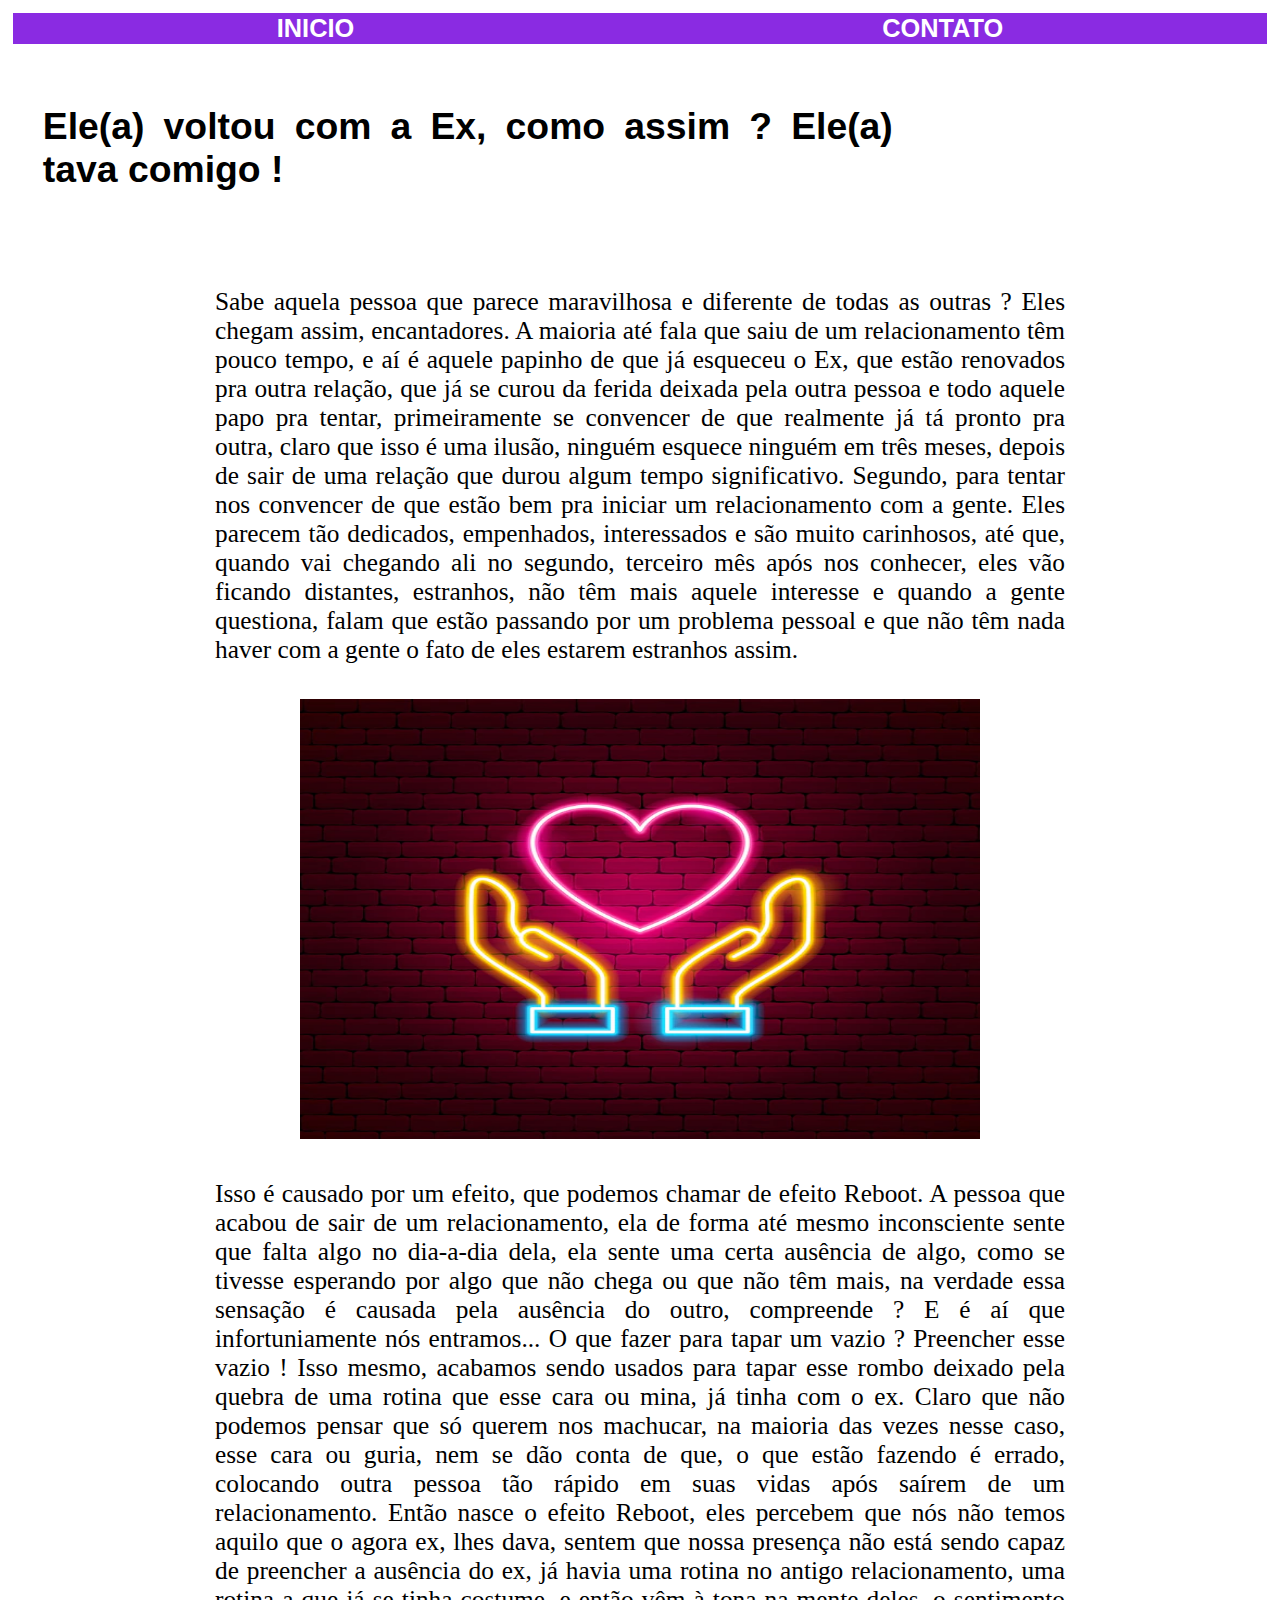
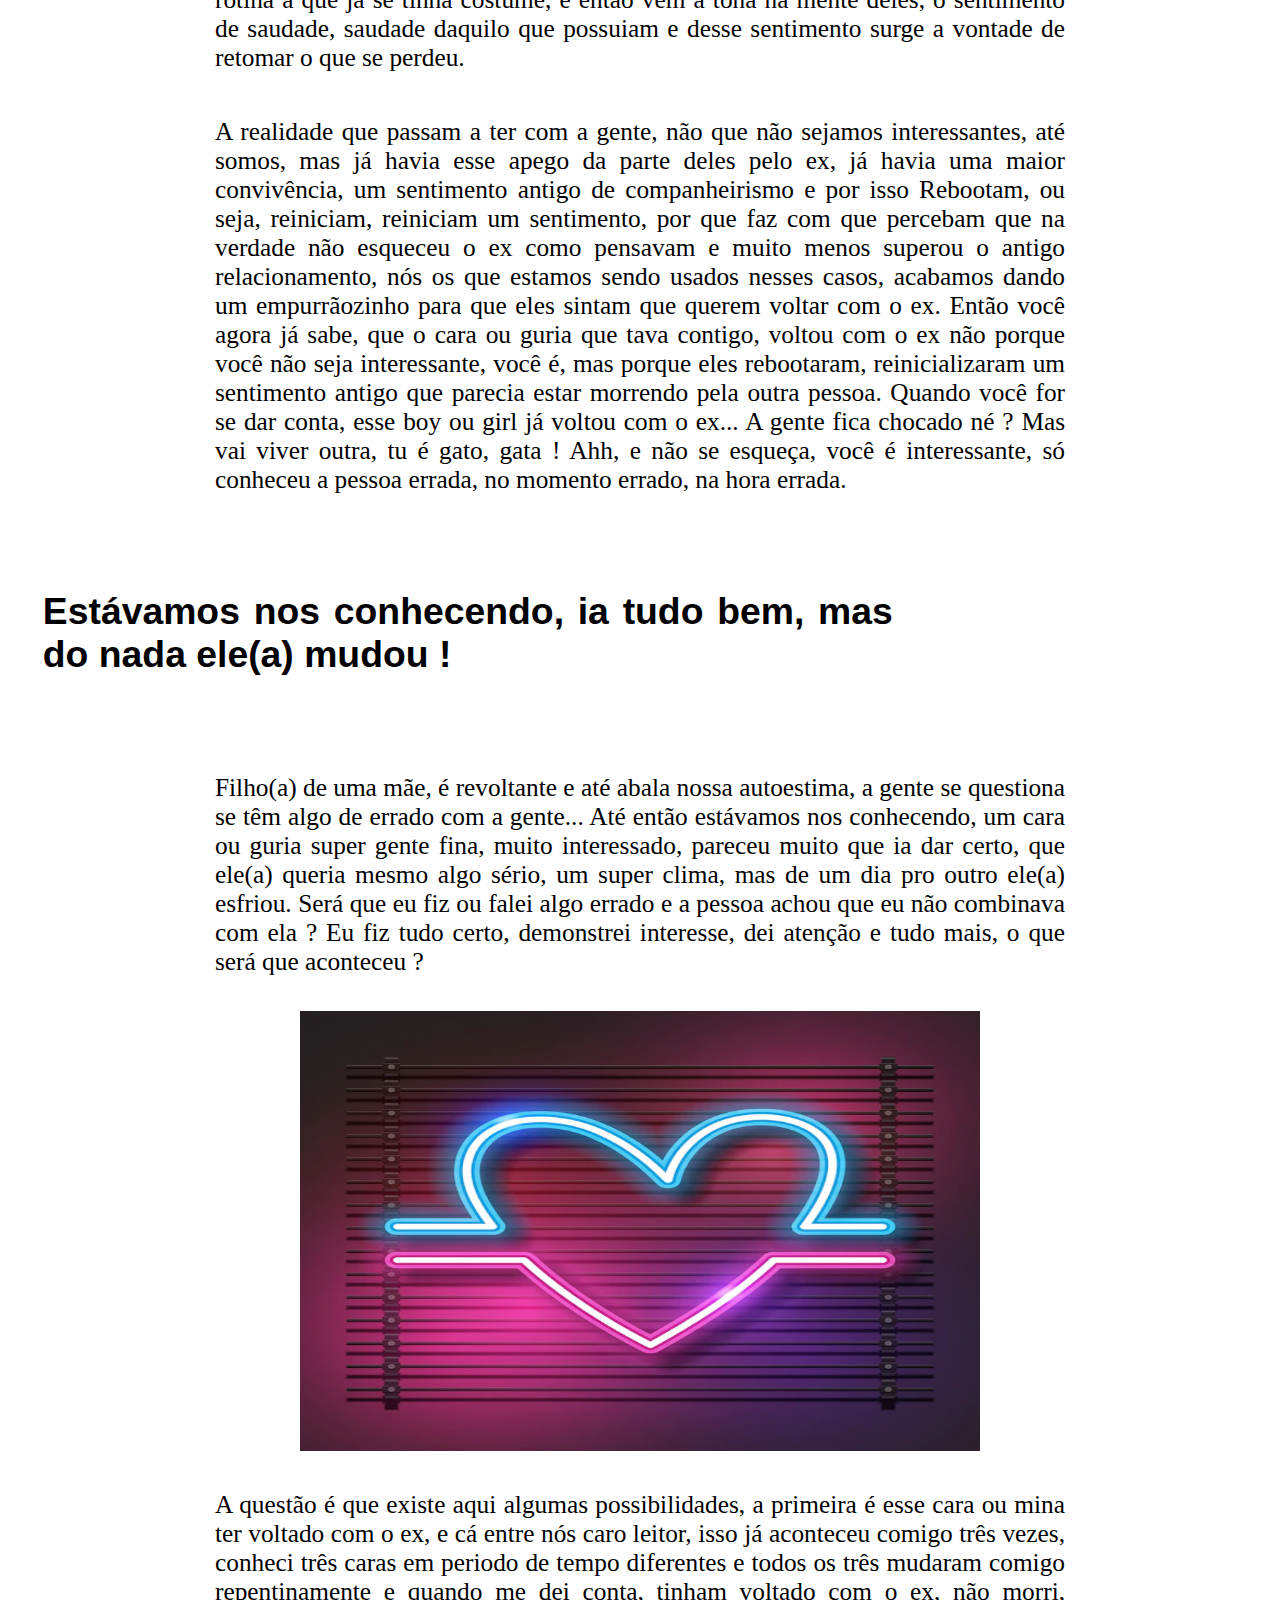
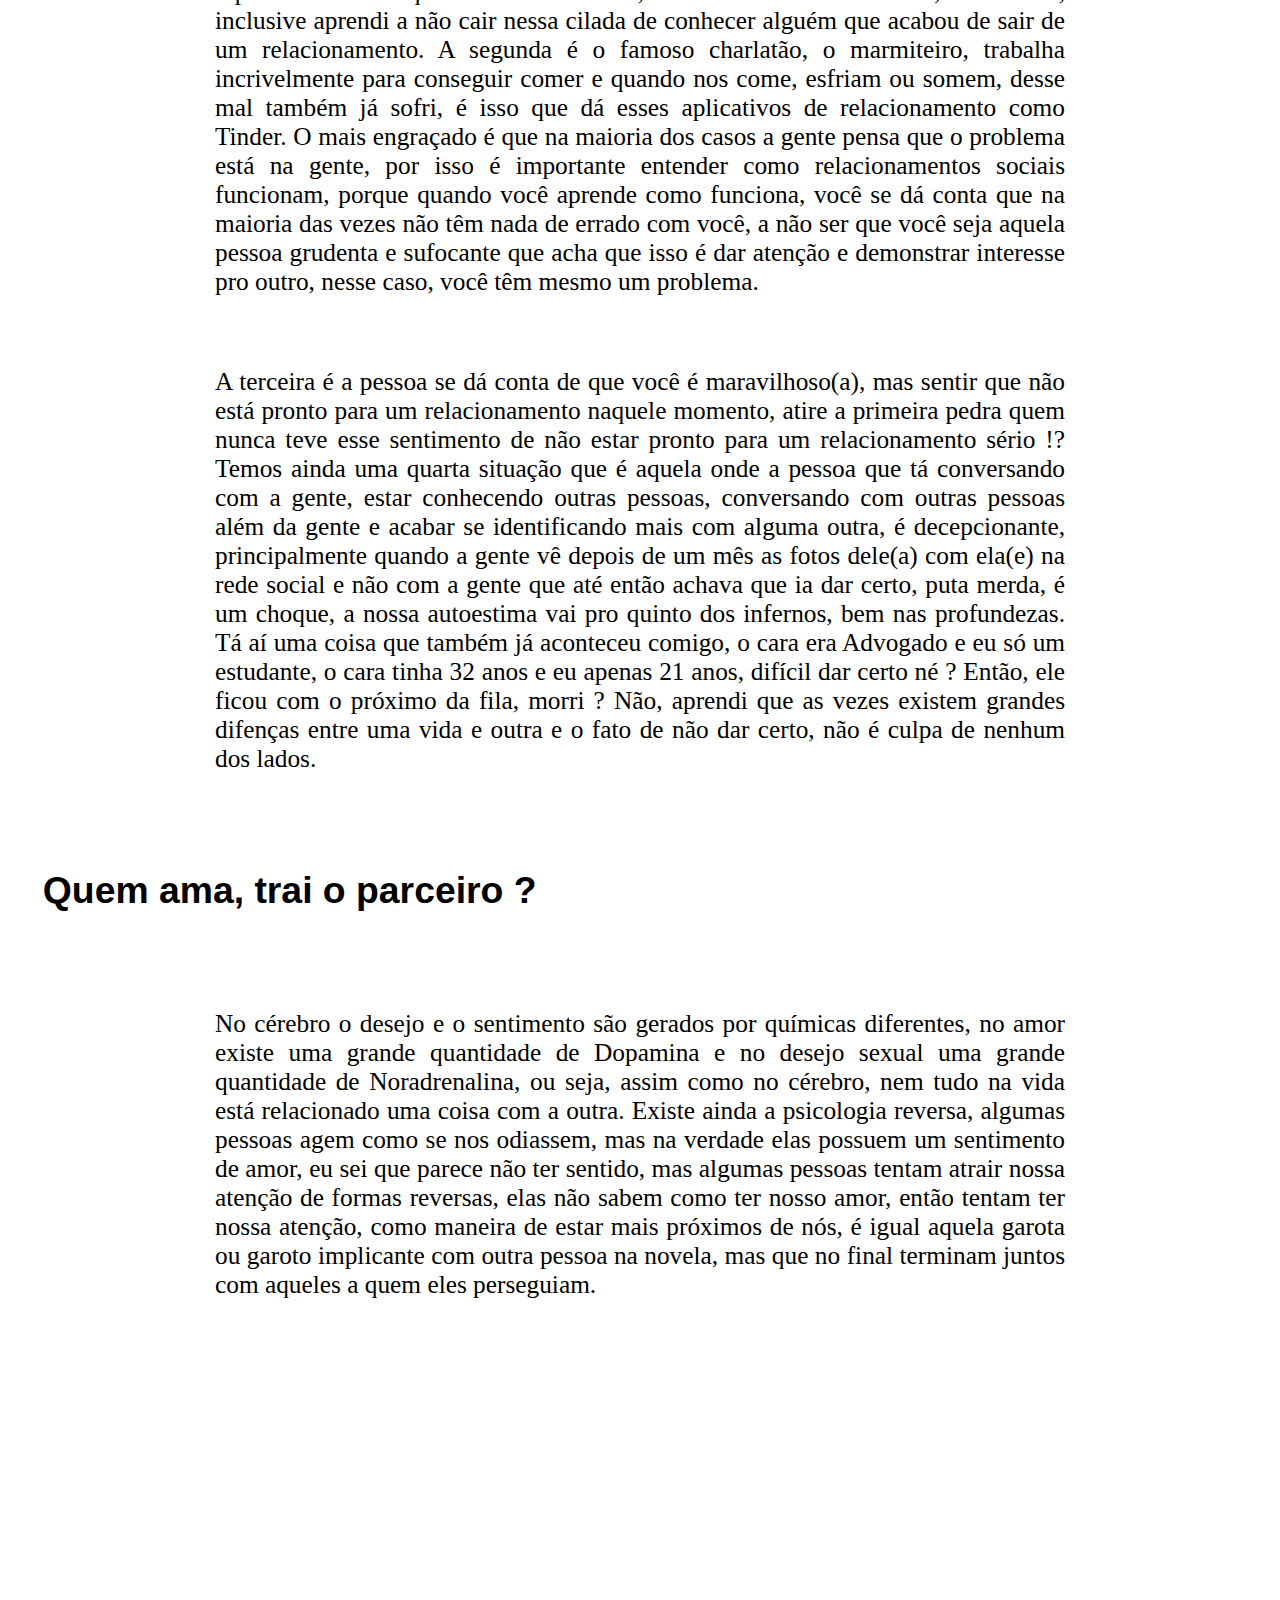
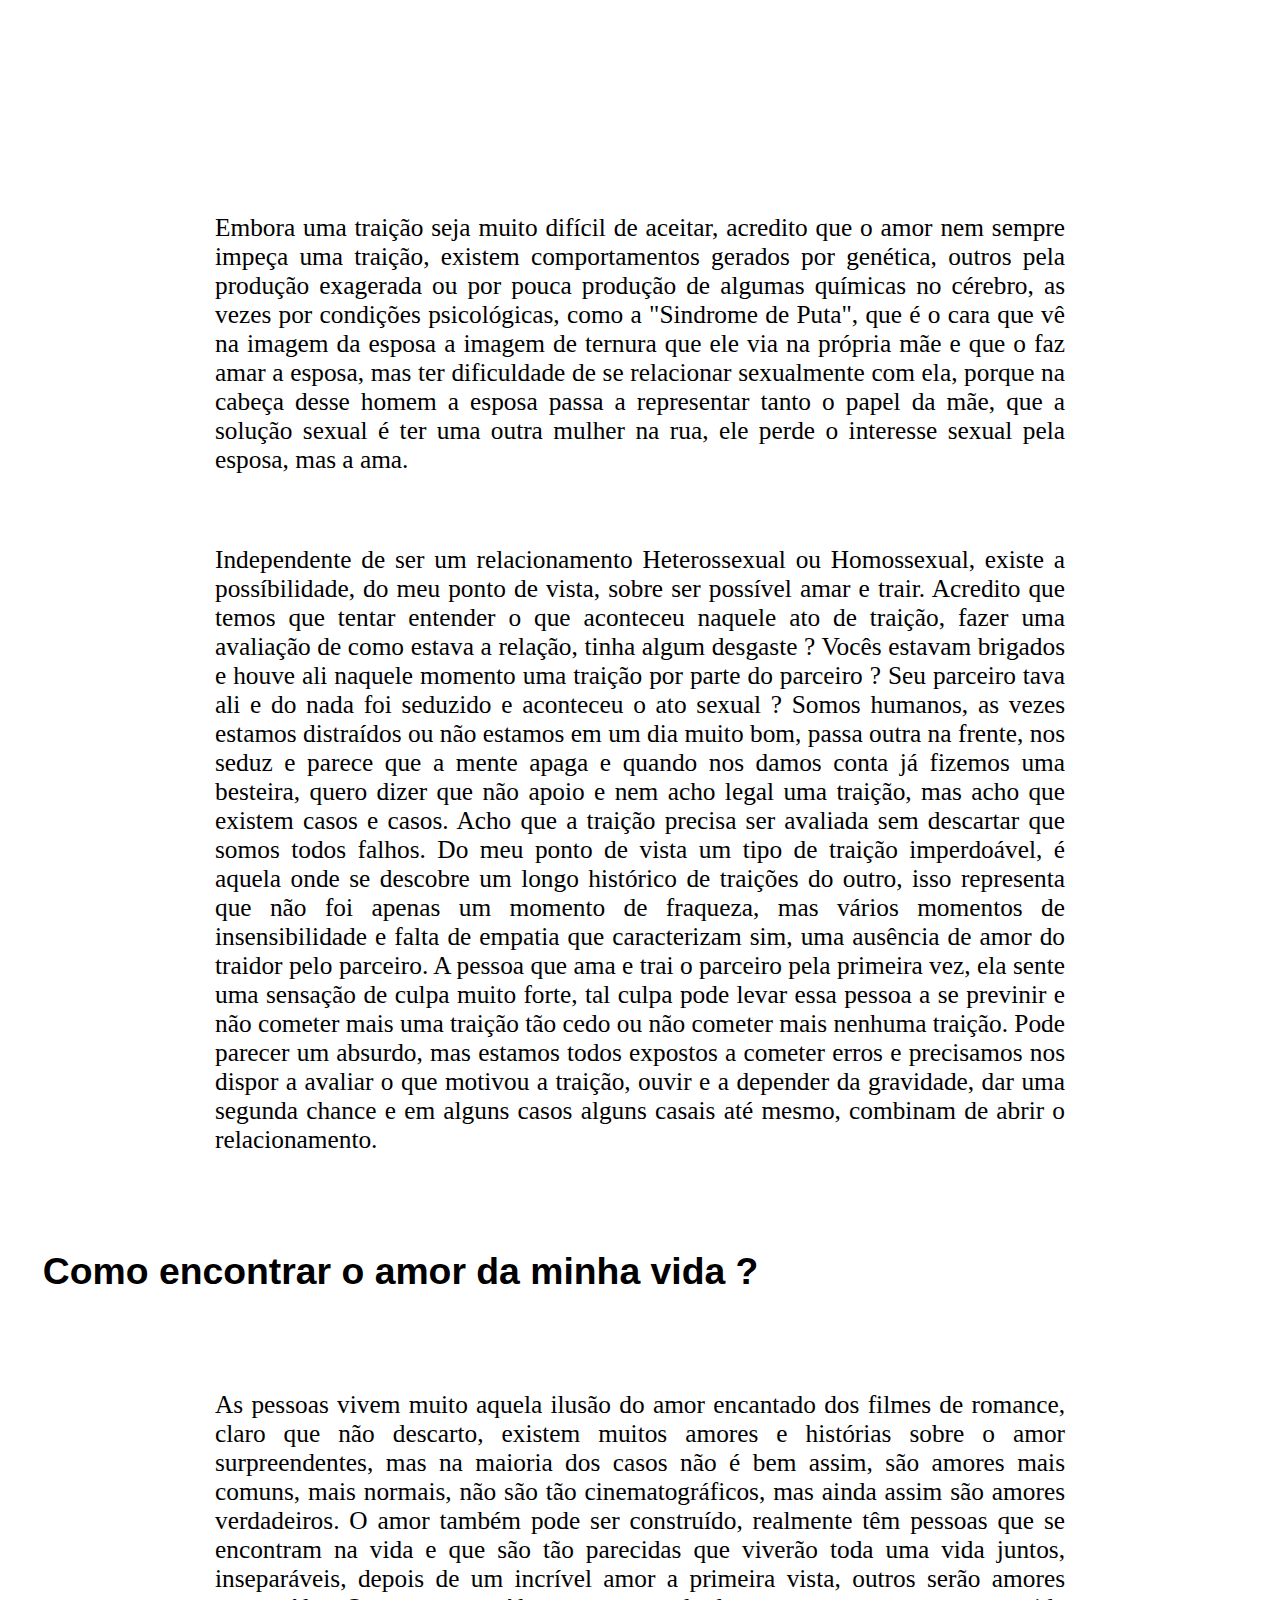
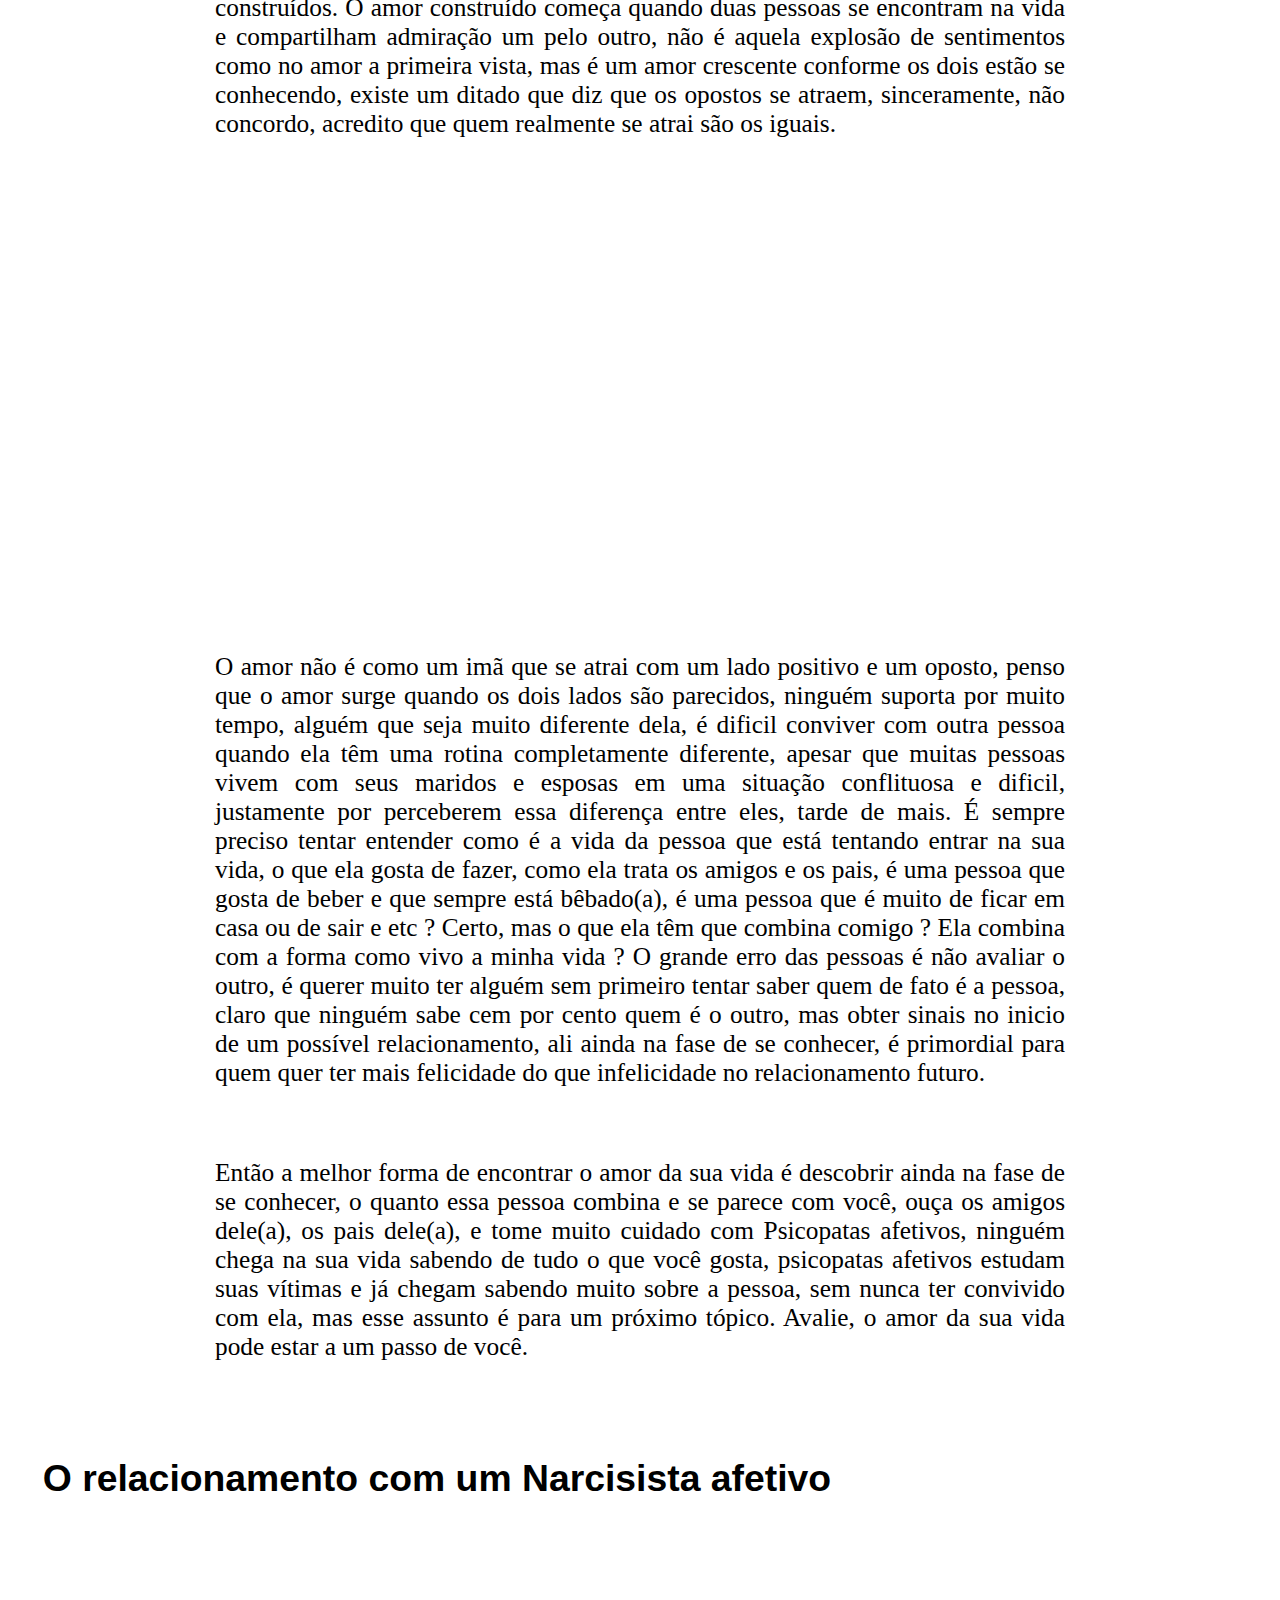
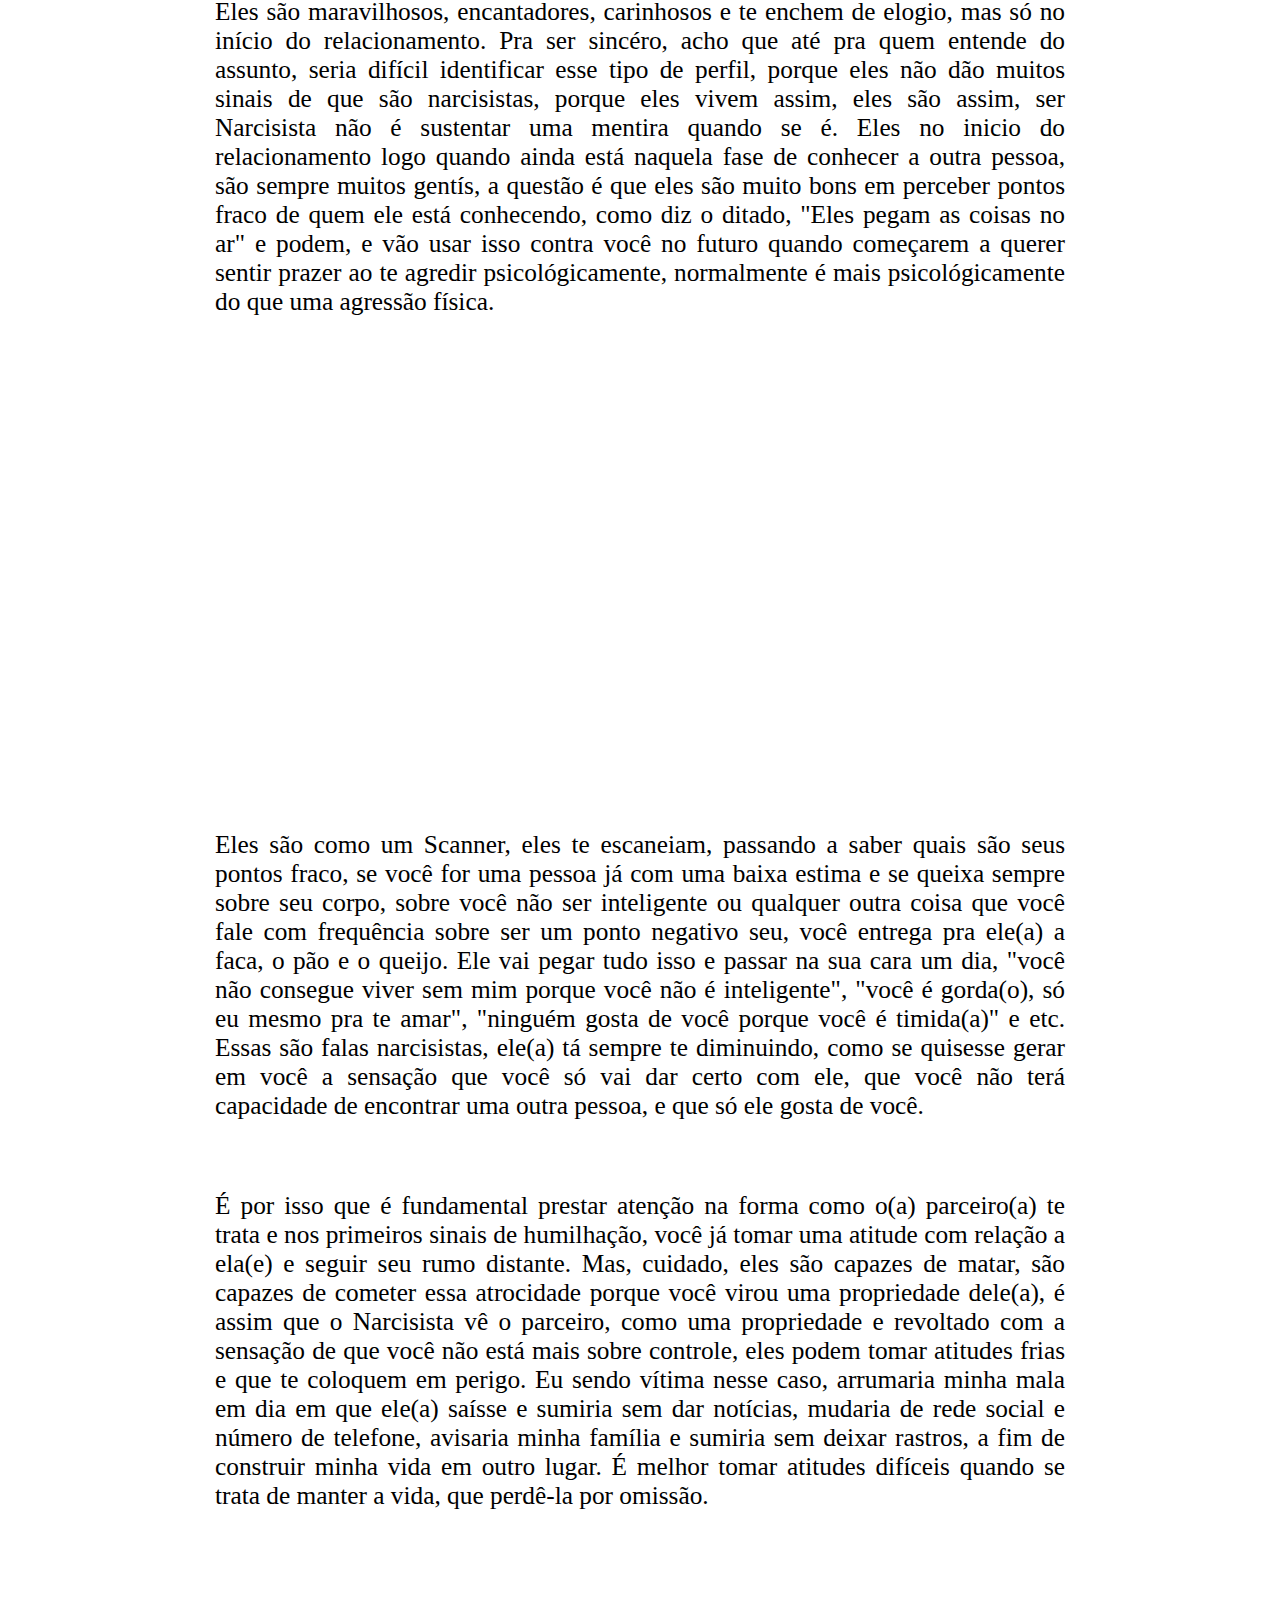
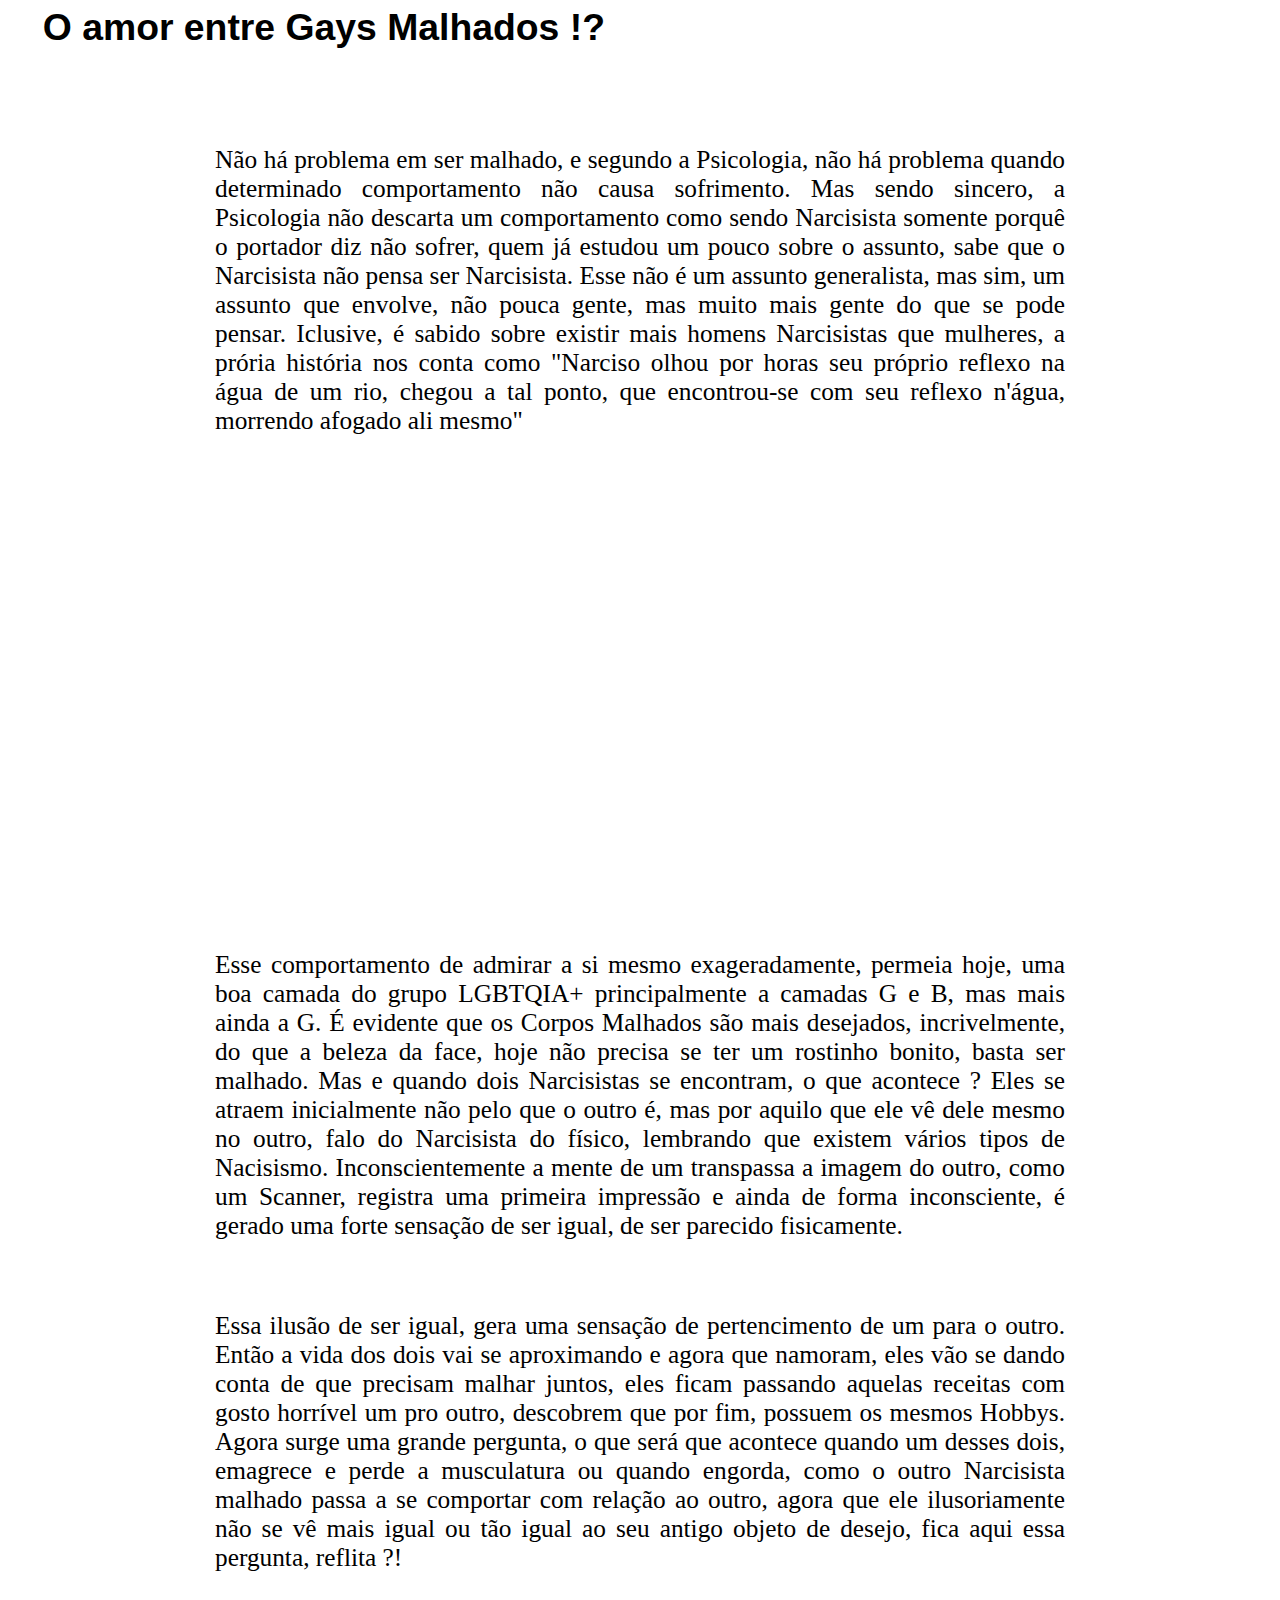
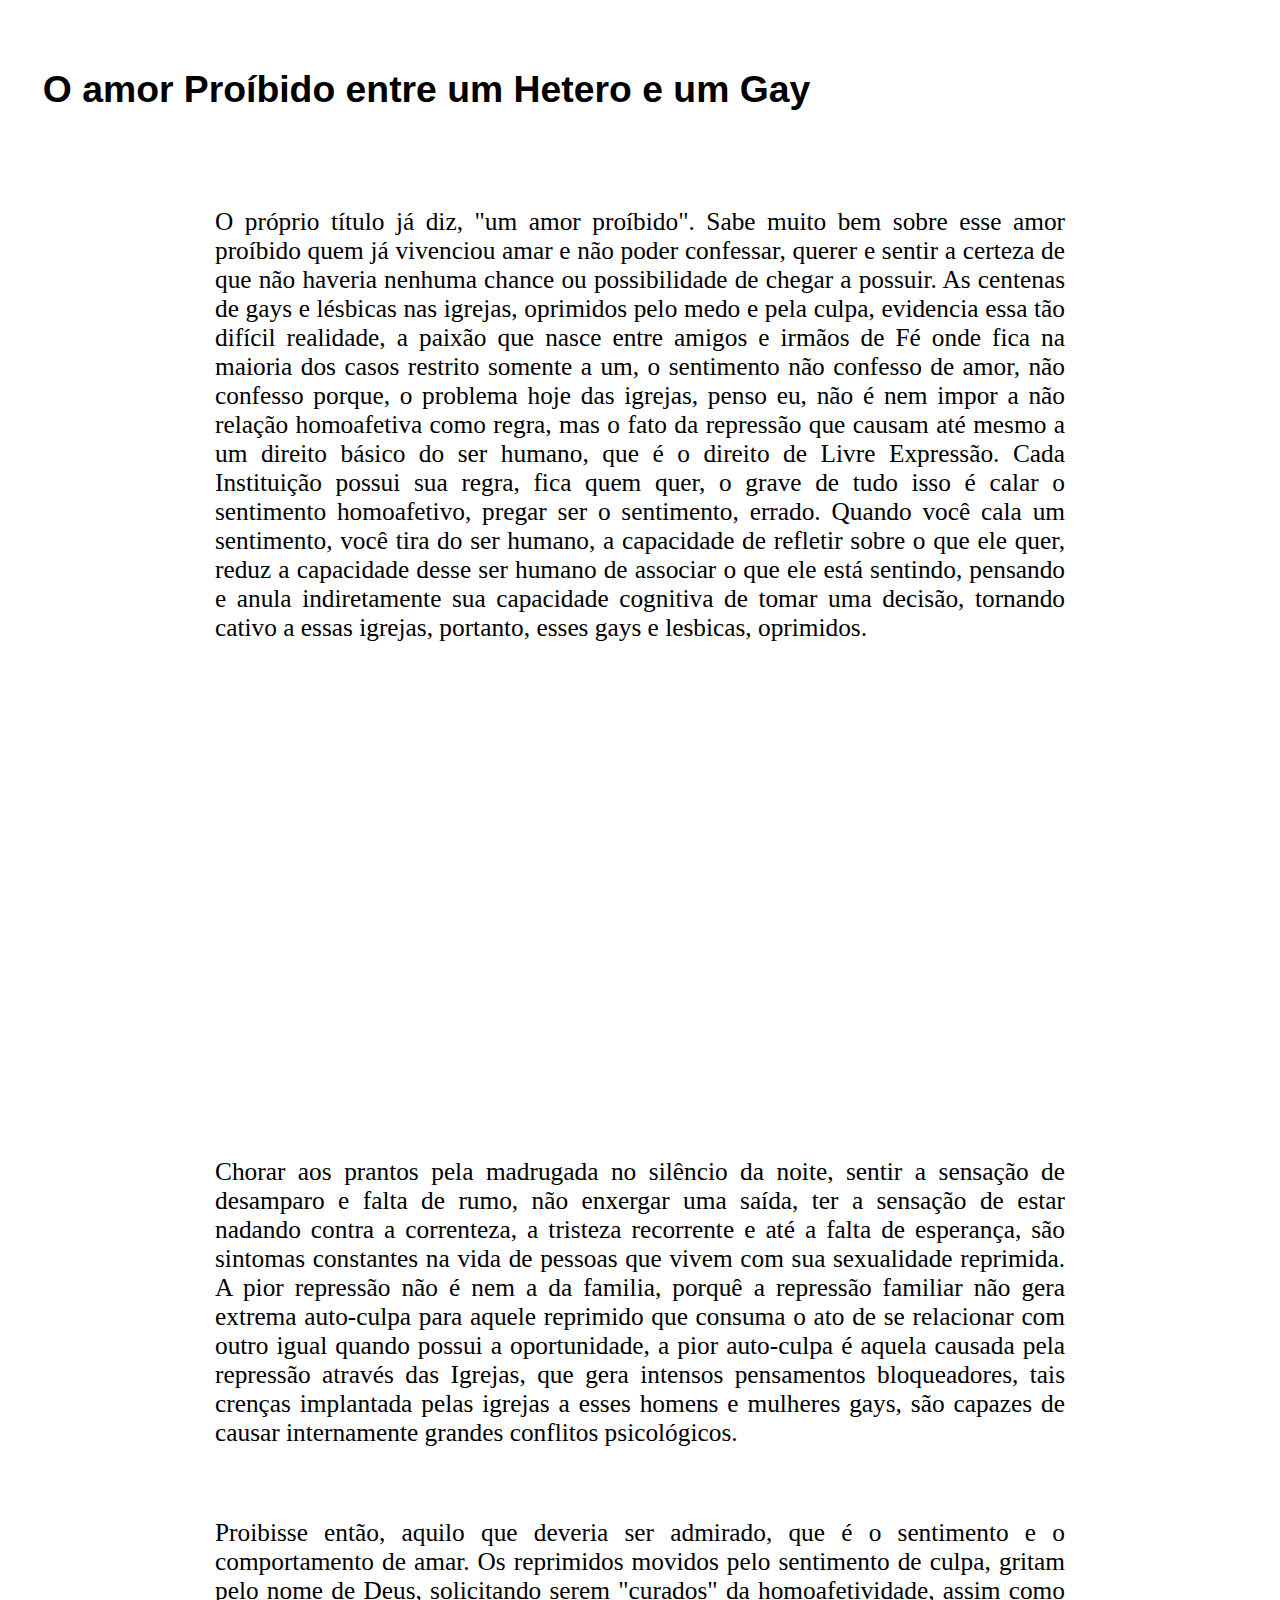
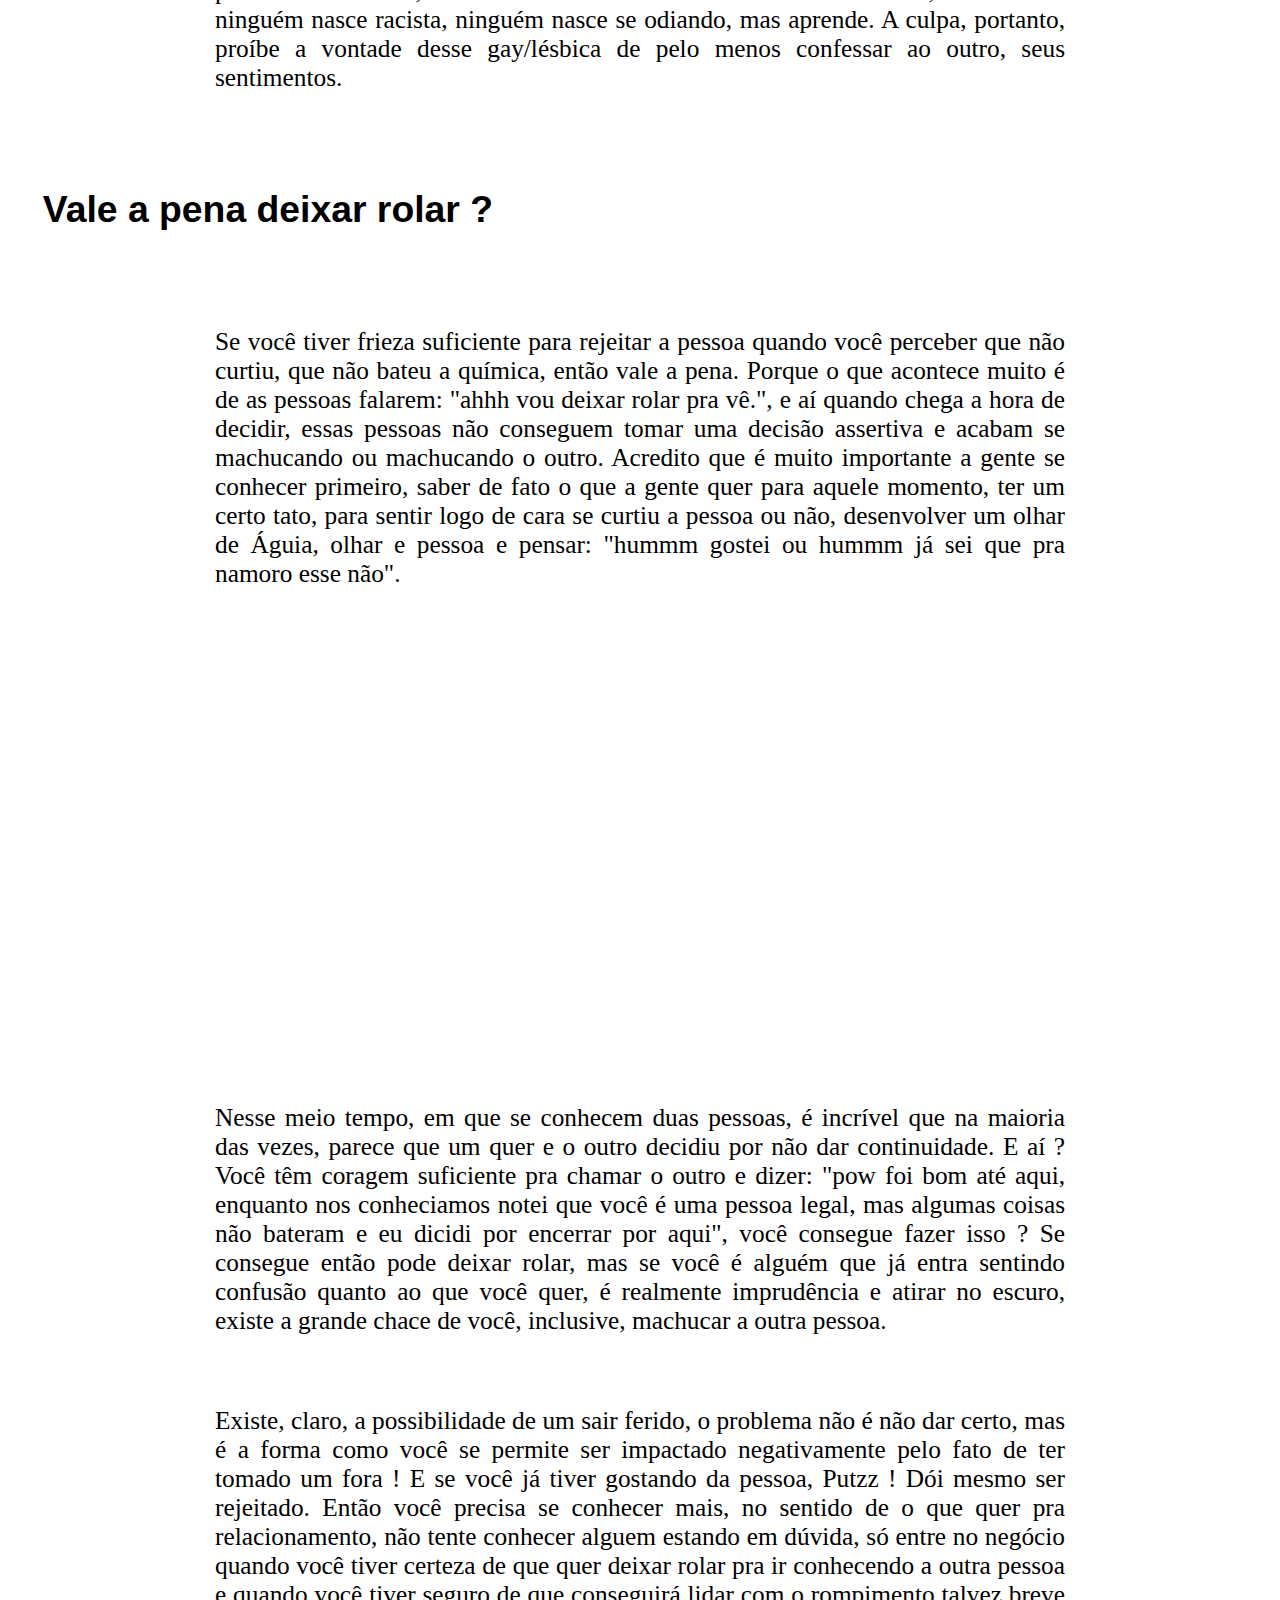
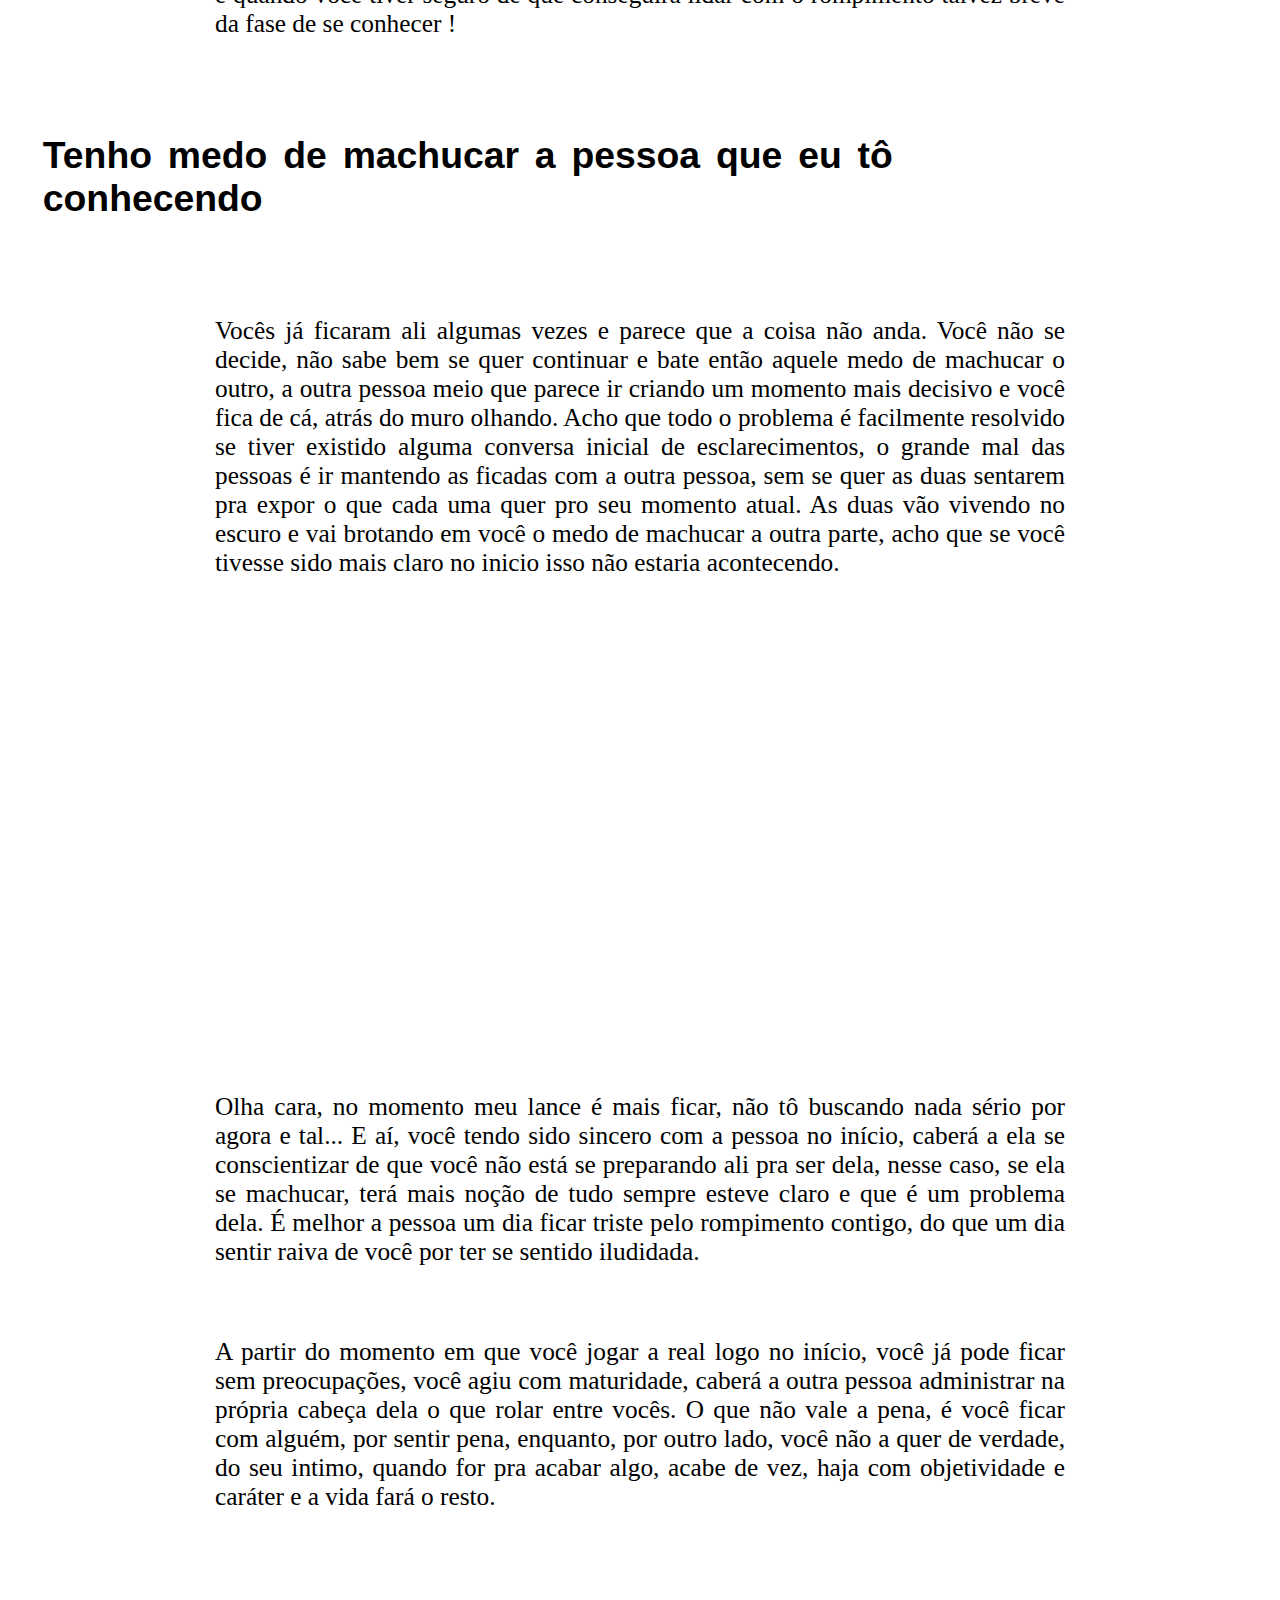
==== commit efec1f36: "new commit" ====
--- a/mapadoamor.html
+++ b/mapadoamor.html
@@ -12,10 +12,19 @@
     <meta name="description" content="Traições, paixões e o amor. Como se encontrar em cada um deles, se comportando da forma correta para sair sempre por cima e mandar bem." />
     <script defer src="https://pagead2.googlesyndication.com/pagead/js/adsbygoogle.js?client=ca-pub-2440643530375744"
      crossorigin="anonymous"></script>
+     <!-- Google tag (gtag.js) -->
+<script defer src="https://www.googletagmanager.com/gtag/js?id=G-G8Q1GPHRTR"></script>
+<script defer>
+  window.dataLayer = window.dataLayer || [];
+  function gtag(){dataLayer.push(arguments);}
+  gtag('js', new Date());
+
+  gtag('config', 'G-G8Q1GPHRTR');
+</script>
 </head>
 <body>
     <header id="header-superior"><button id="but-inicio" onclick="inicioMapa()">INICIO</button> <button id="but-contato" onclick="contatoMapa()">CONTATO</button></header>
-    <header><img src="./imagens/imagem-de-mapadoamor.webp" alt="" loading="lazy"></header>
+    
     <div id="subtitulo"></div>
 
         <article>
@@ -140,7 +149,7 @@
                     <img src="./imagens/amorgay.webp" alt="" loading="lazy" width="680px" height="440px">
                  </div>
                  <p>
-                    Esse comportamento de admirar a si mesmo exageradamente, permeia hoje, uma boa camada do grupo LGBTQIA+ principalmente a cama G e B, mas mais ainda a G. É evidente que os Corpos Malhados são mais desejados, incrivelmente, do que a beleza da face, hoje não precisa se ter um rostinho bonito, basta ser malhado. Mas e quando dois Narcisistas se encontram, o que acontece ? Eles se atraem inicialmente não pelo que o outro é, mas por aquilo
+                    Esse comportamento de admirar a si mesmo exageradamente, permeia hoje, uma boa camada do grupo LGBTQIA+ principalmente a camadas G e B, mas mais ainda a G. É evidente que os Corpos Malhados são mais desejados, incrivelmente, do que a beleza da face, hoje não precisa se ter um rostinho bonito, basta ser malhado. Mas e quando dois Narcisistas se encontram, o que acontece ? Eles se atraem inicialmente não pelo que o outro é, mas por aquilo
                     que ele vê dele mesmo no outro, falo do Narcisista do físico, lembrando que existem vários tipos de Nacisismo. Inconscientemente a mente de um transpassa a imagem do outro, como um Scanner, registra uma primeira impressão e ainda de forma inconsciente, é gerado uma forte sensação de ser igual, de ser parecido fisicamente. 
                  </p>
                  <p>
--- a/mapadoamor.css
+++ b/mapadoamor.css
@@ -10,10 +10,12 @@
 
 p{
     text-align: justify;
-    font-size: 17pt;
+    font-size: 19pt;
     width: 850px;
     height: auto;
-    font-family: 'Franklin Gothic Medium', 'Arial Narrow', Arial, sans-serif;
+    border-radius: 6px;
+    padding: 10px;
+    font-family: Cambria, Cochin, Georgia, Times, 'Times New Roman', serif;
 }
 
 
@@ -21,14 +23,15 @@
     padding: 30px;
     font-size: 28pt;
     font-family: 'Gill Sans', 'Gill Sans MT', Calibri, 'Trebuchet MS', sans-serif;
-    border: 1px solid white;
     width: 850px;
     height: auto;
+    text-align: justify;
 }
 
 body{
-    background-color: rgb(0, 0, 0);
-    color: white;
+    background-color: rgb(255, 255, 255);
+    color: rgb(0, 0, 0);
+    margin: 1%;
 }
 
 
@@ -133,9 +136,9 @@
     color: white;
     border: none;
     cursor: pointer;
-    font-size: 14pt;
+    font-size: 19pt;
     font-weight: bolder;
-    font-family: system-ui, -apple-system, BlinkMacSystemFont, 'Segoe UI', Roboto, Oxygen, Ubuntu, Cantarell, 'Open Sans', 'Helvetica Neue', sans-serif;
+    font-family: Arial, Helvetica, sans-serif;
 }
 
 
@@ -144,9 +147,9 @@
     color: white;
     border: none;
     cursor: pointer;
-    font-size: 14pt;
+    font-size: 19pt;
     font-weight: bolder;
-    font-family: system-ui, -apple-system, BlinkMacSystemFont, 'Segoe UI', Roboto, Oxygen, Ubuntu, Cantarell, 'Open Sans', 'Helvetica Neue', sans-serif;
+    font-family: Arial, Helvetica, sans-serif;
 }
 
 #header-superior{
@@ -155,13 +158,10 @@
     flex-wrap: wrap;
     justify-content: space-around;
     background-color: blueviolet;
-    border-radius: 12px;
-    width: 100%;
-    height: auto;
 }
 
 @media screen and (max-width:680px) {
-    
+
     section{
         display: grid;
     }
@@ -189,7 +189,7 @@
 
     p{
         width: 380px;
-        font-size: 19pt;
+        font-size: 22pt;
     }
 
     h1{
@@ -268,5 +268,6 @@
         text-align: justify;
         padding: 5px;
         width: 380px;
+        font-size: 19pt;
     }
 }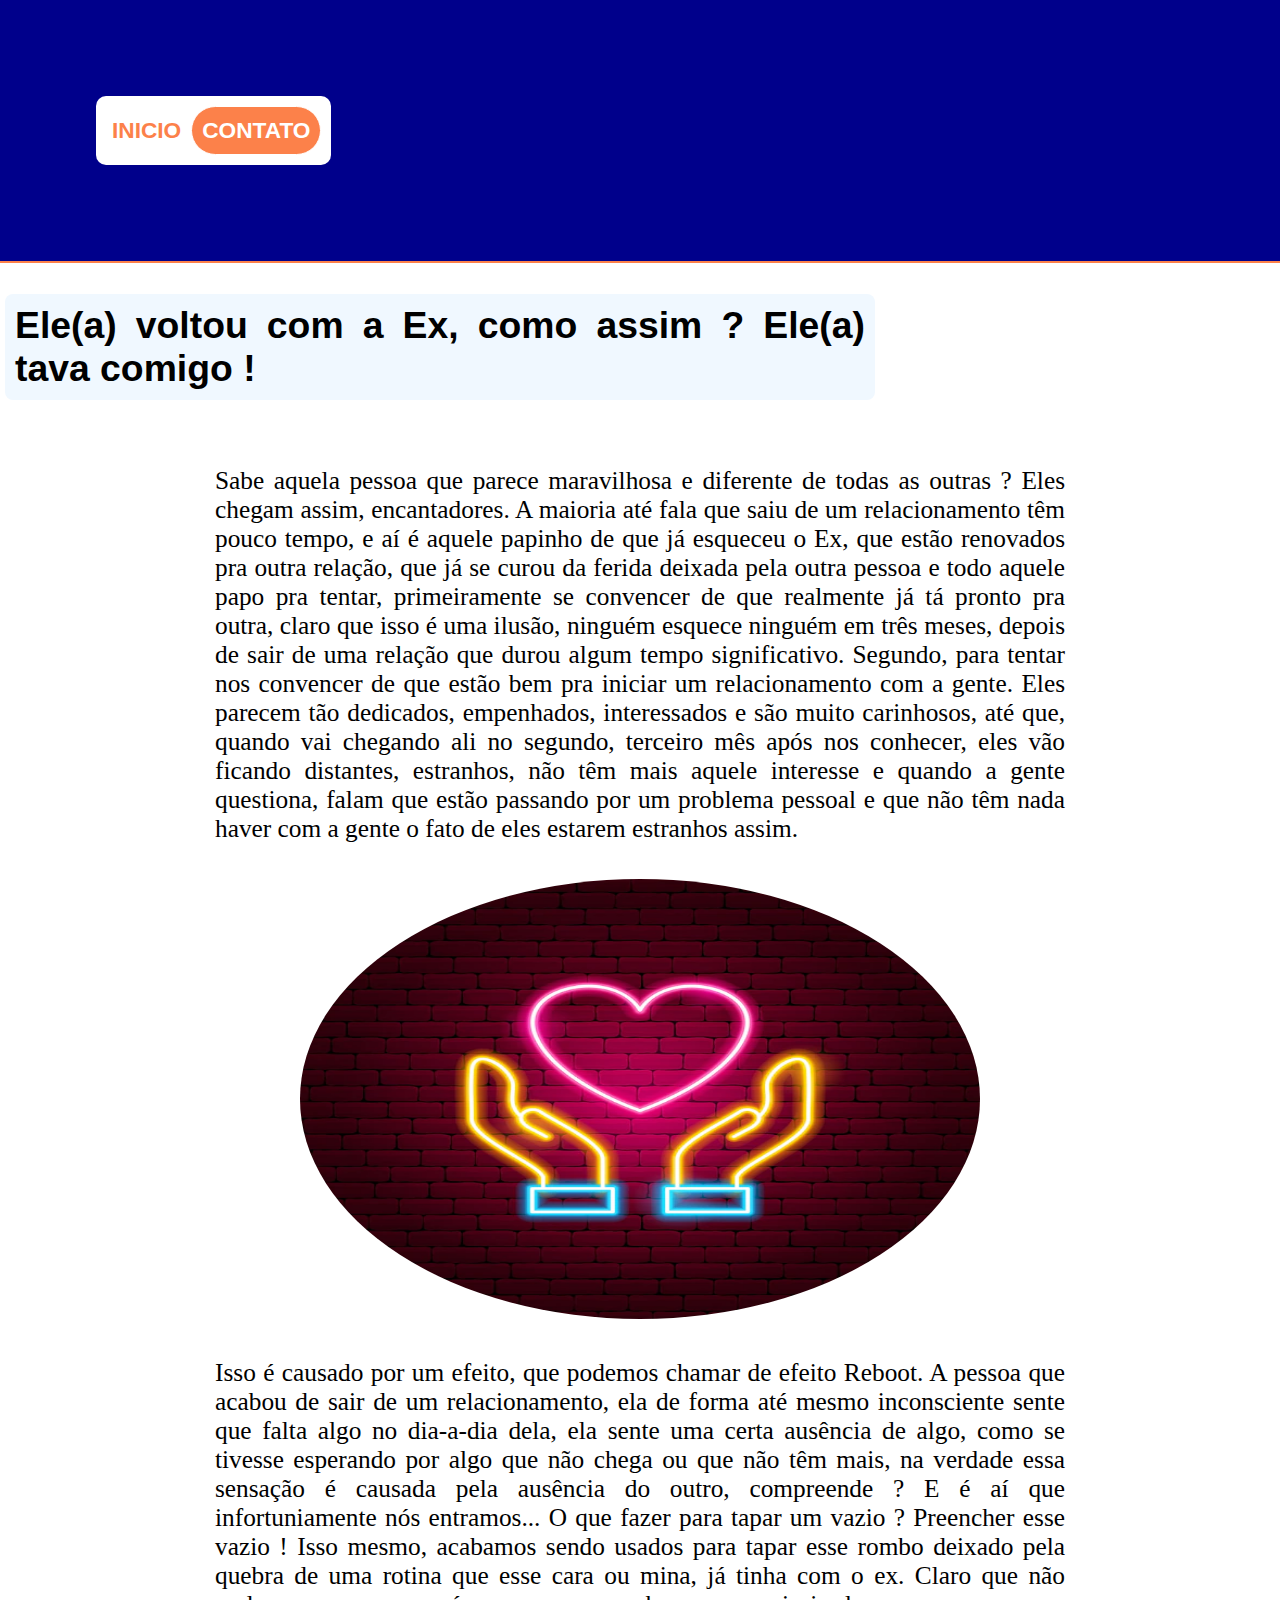
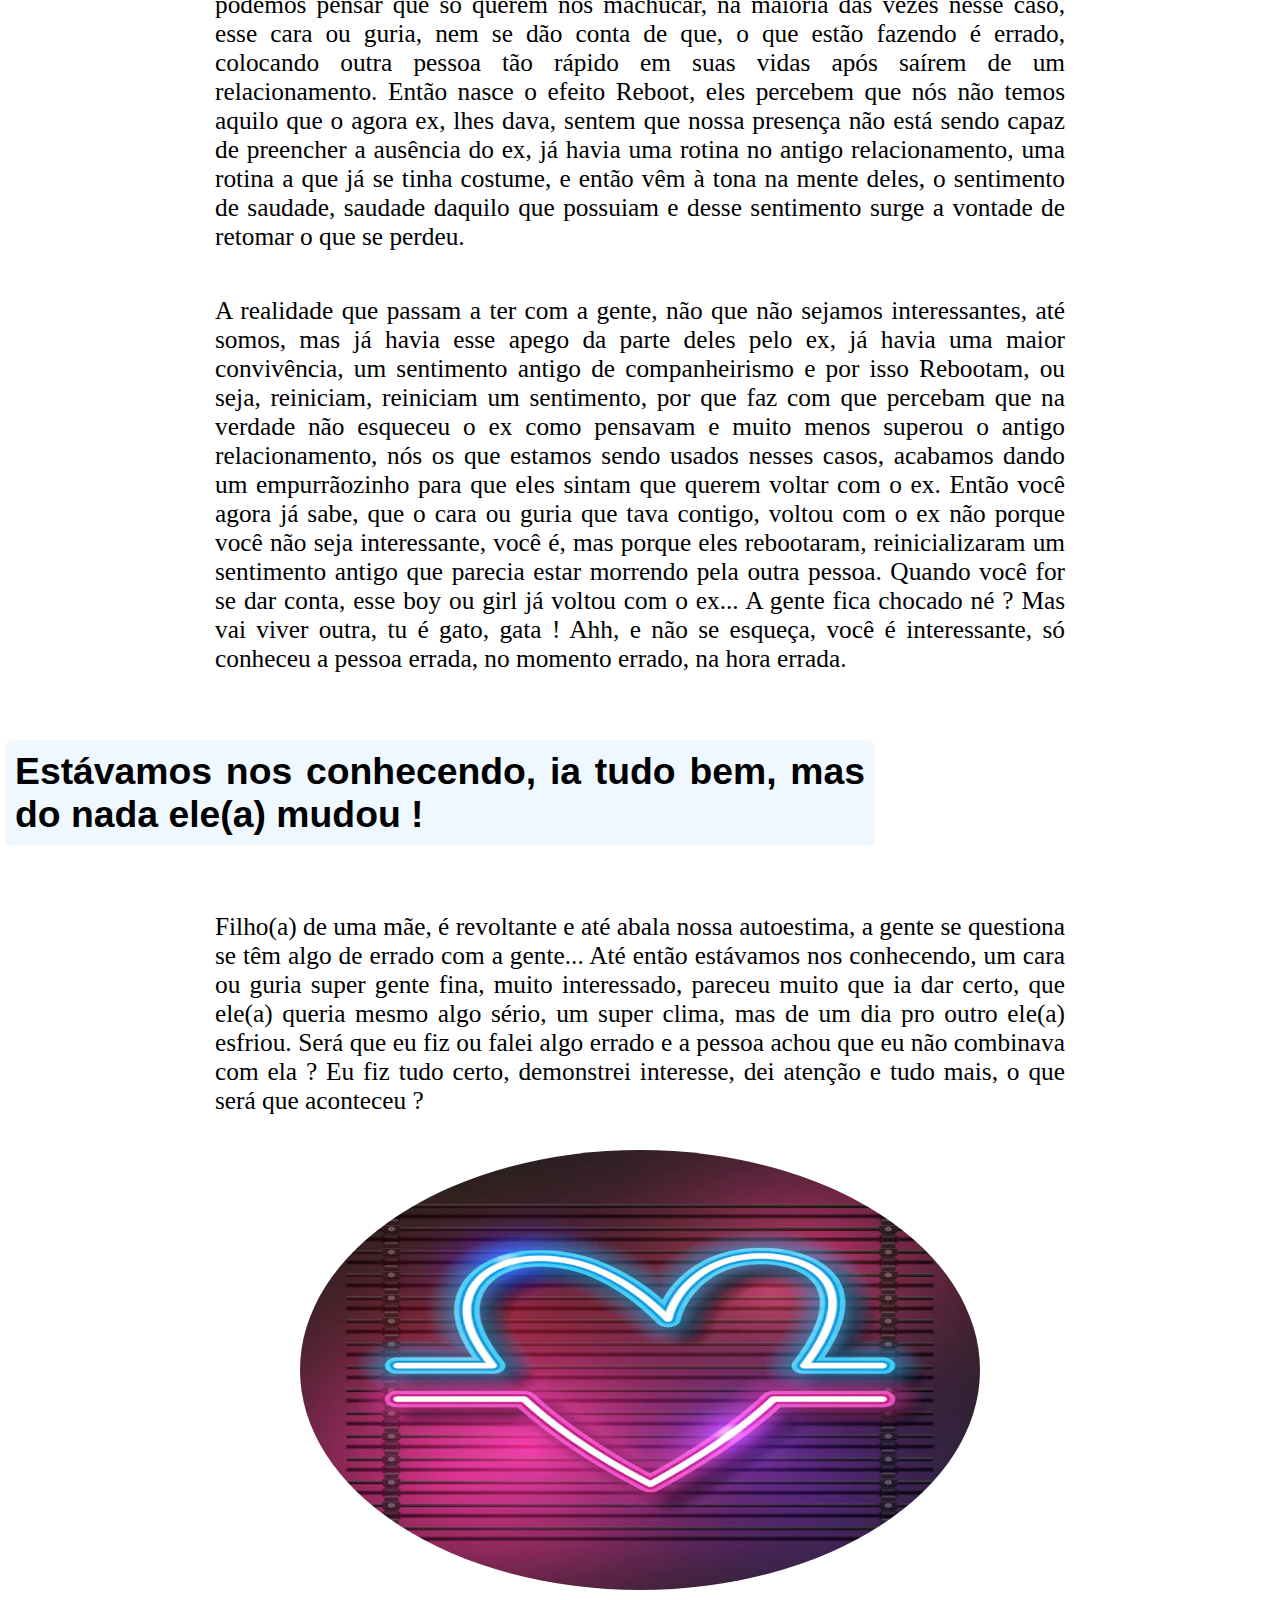
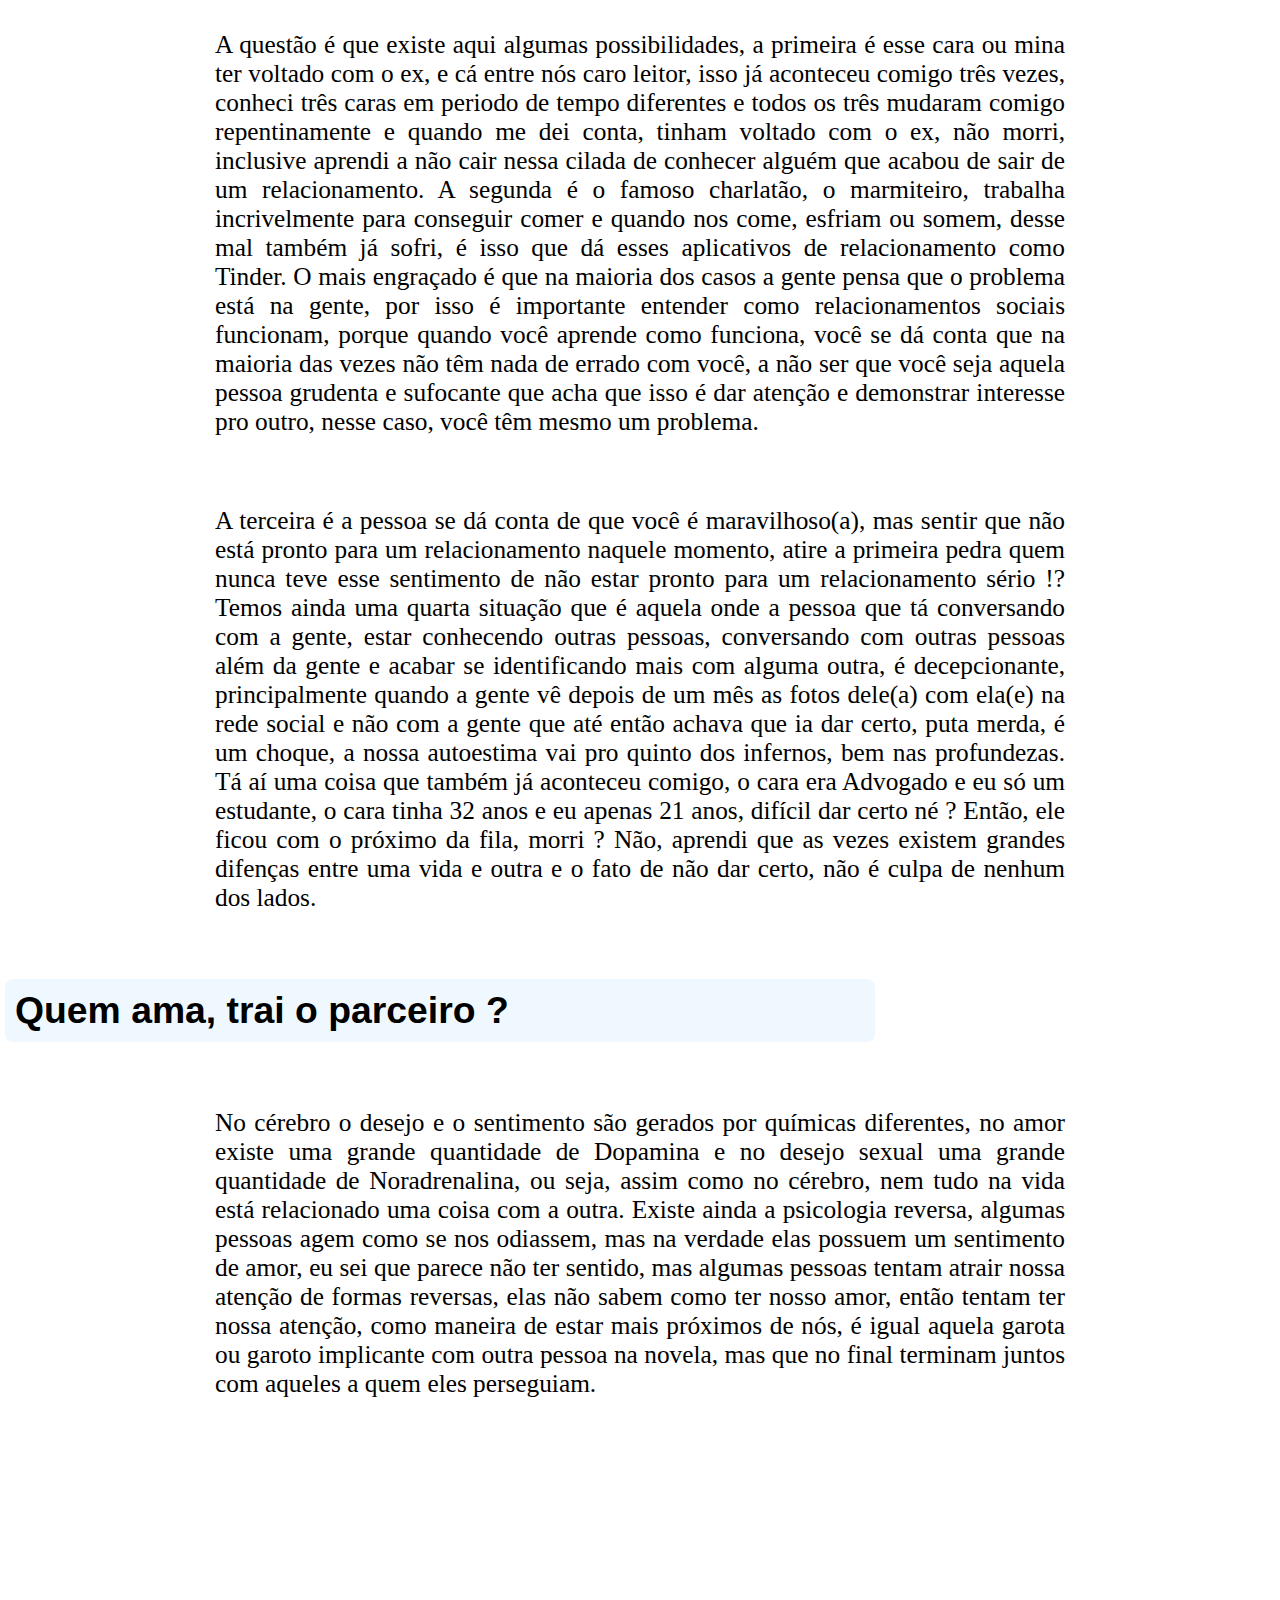
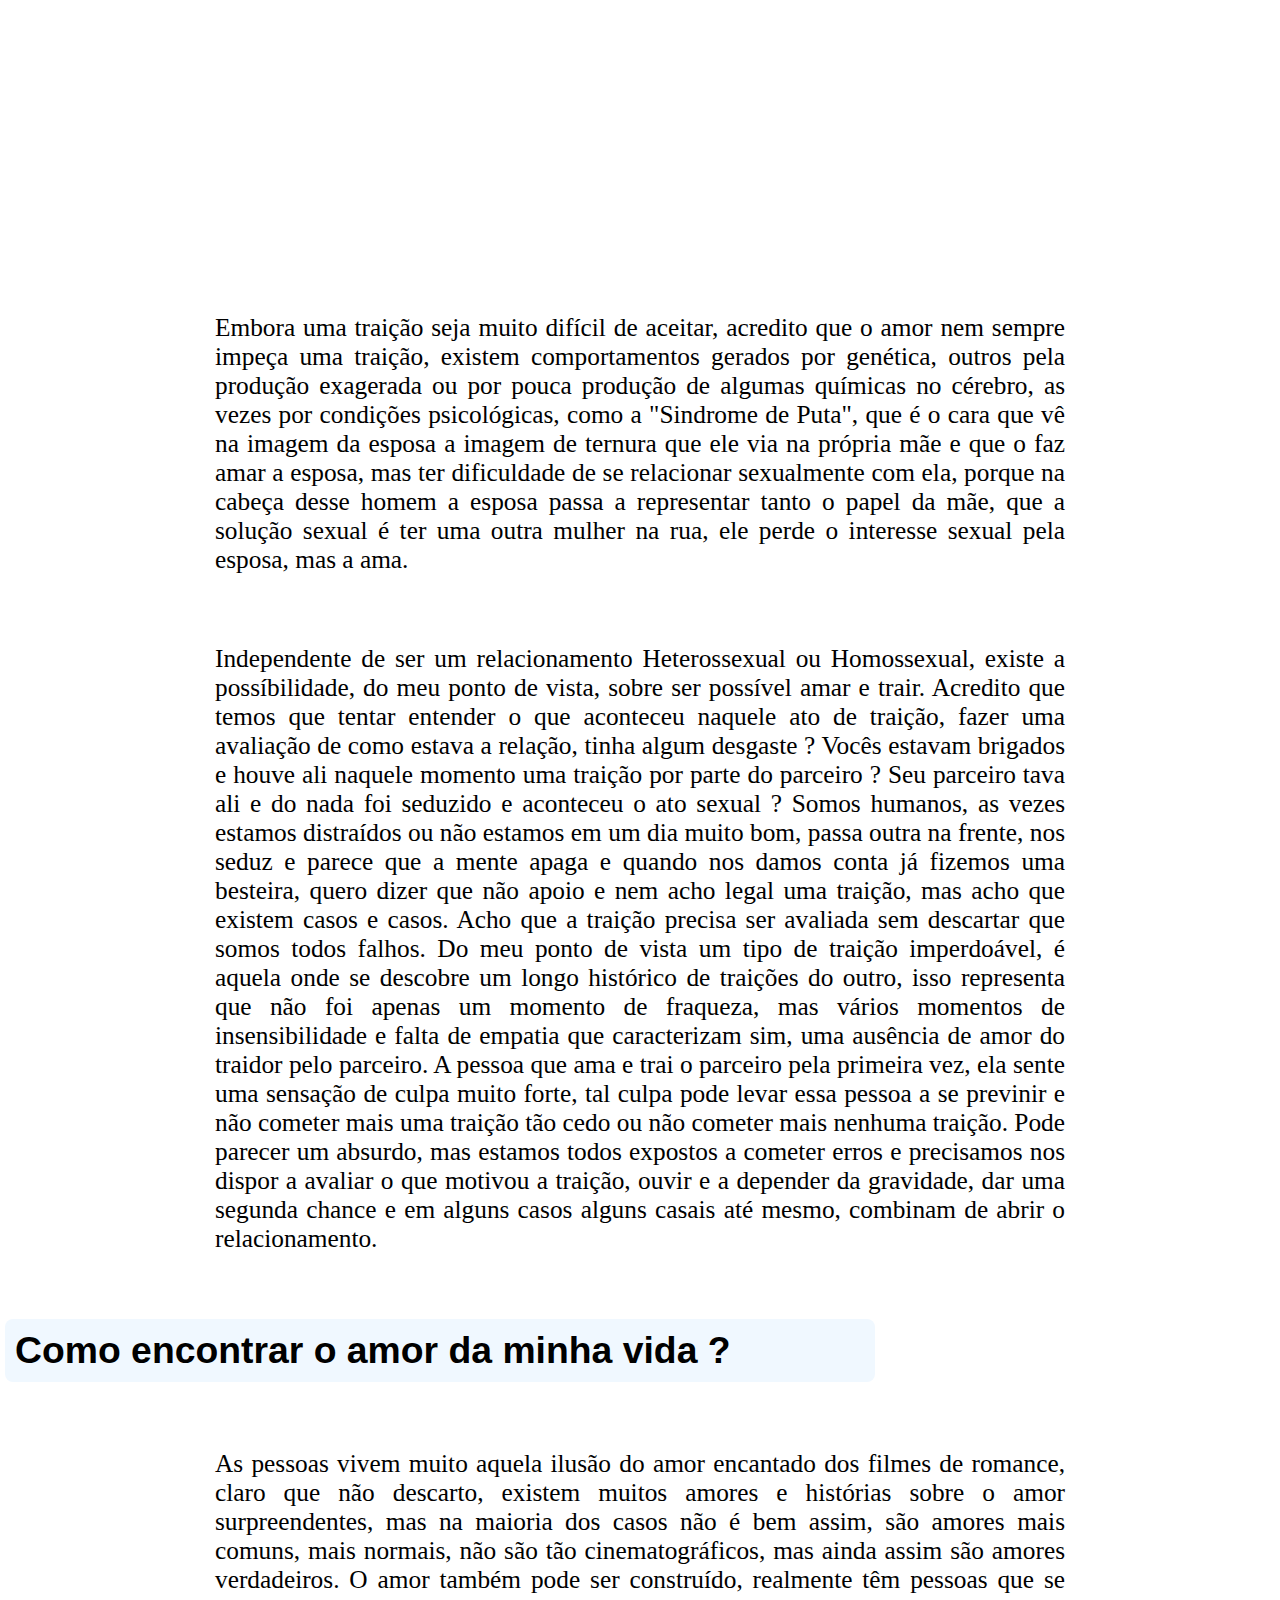
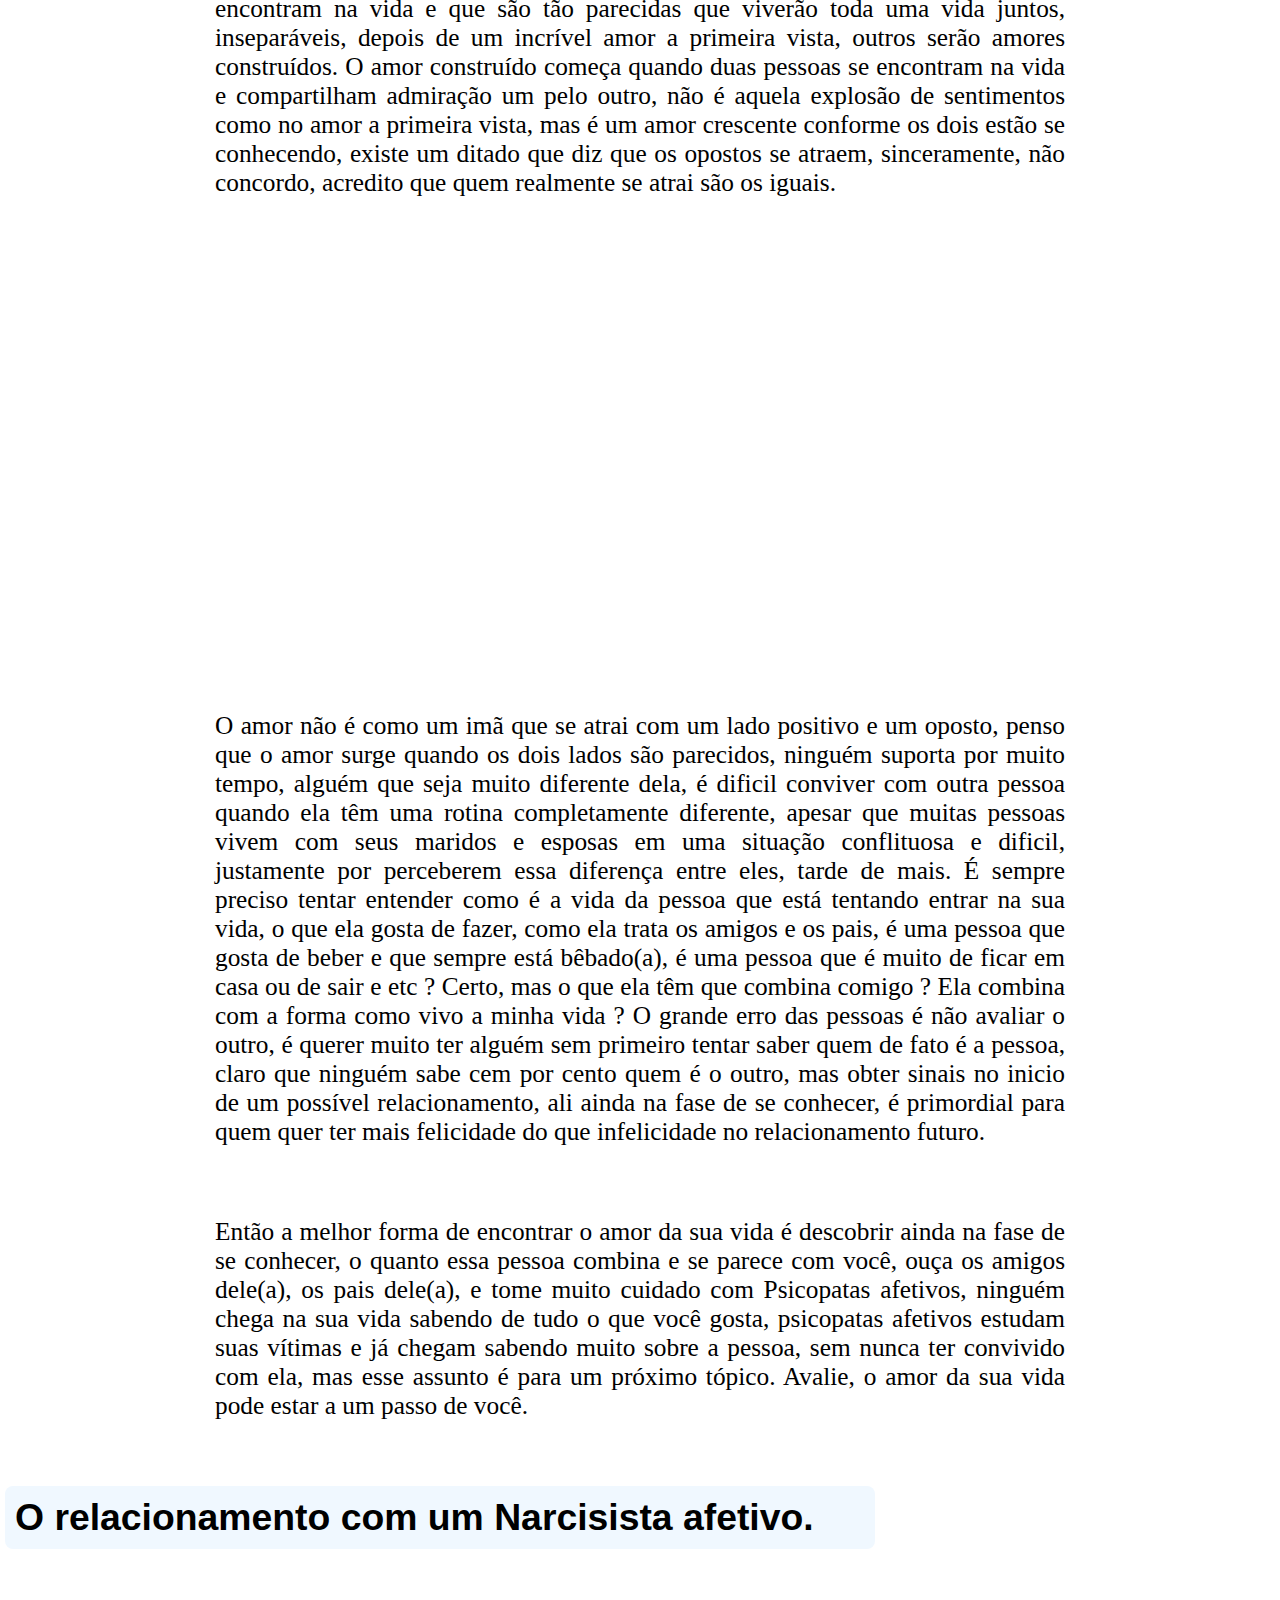
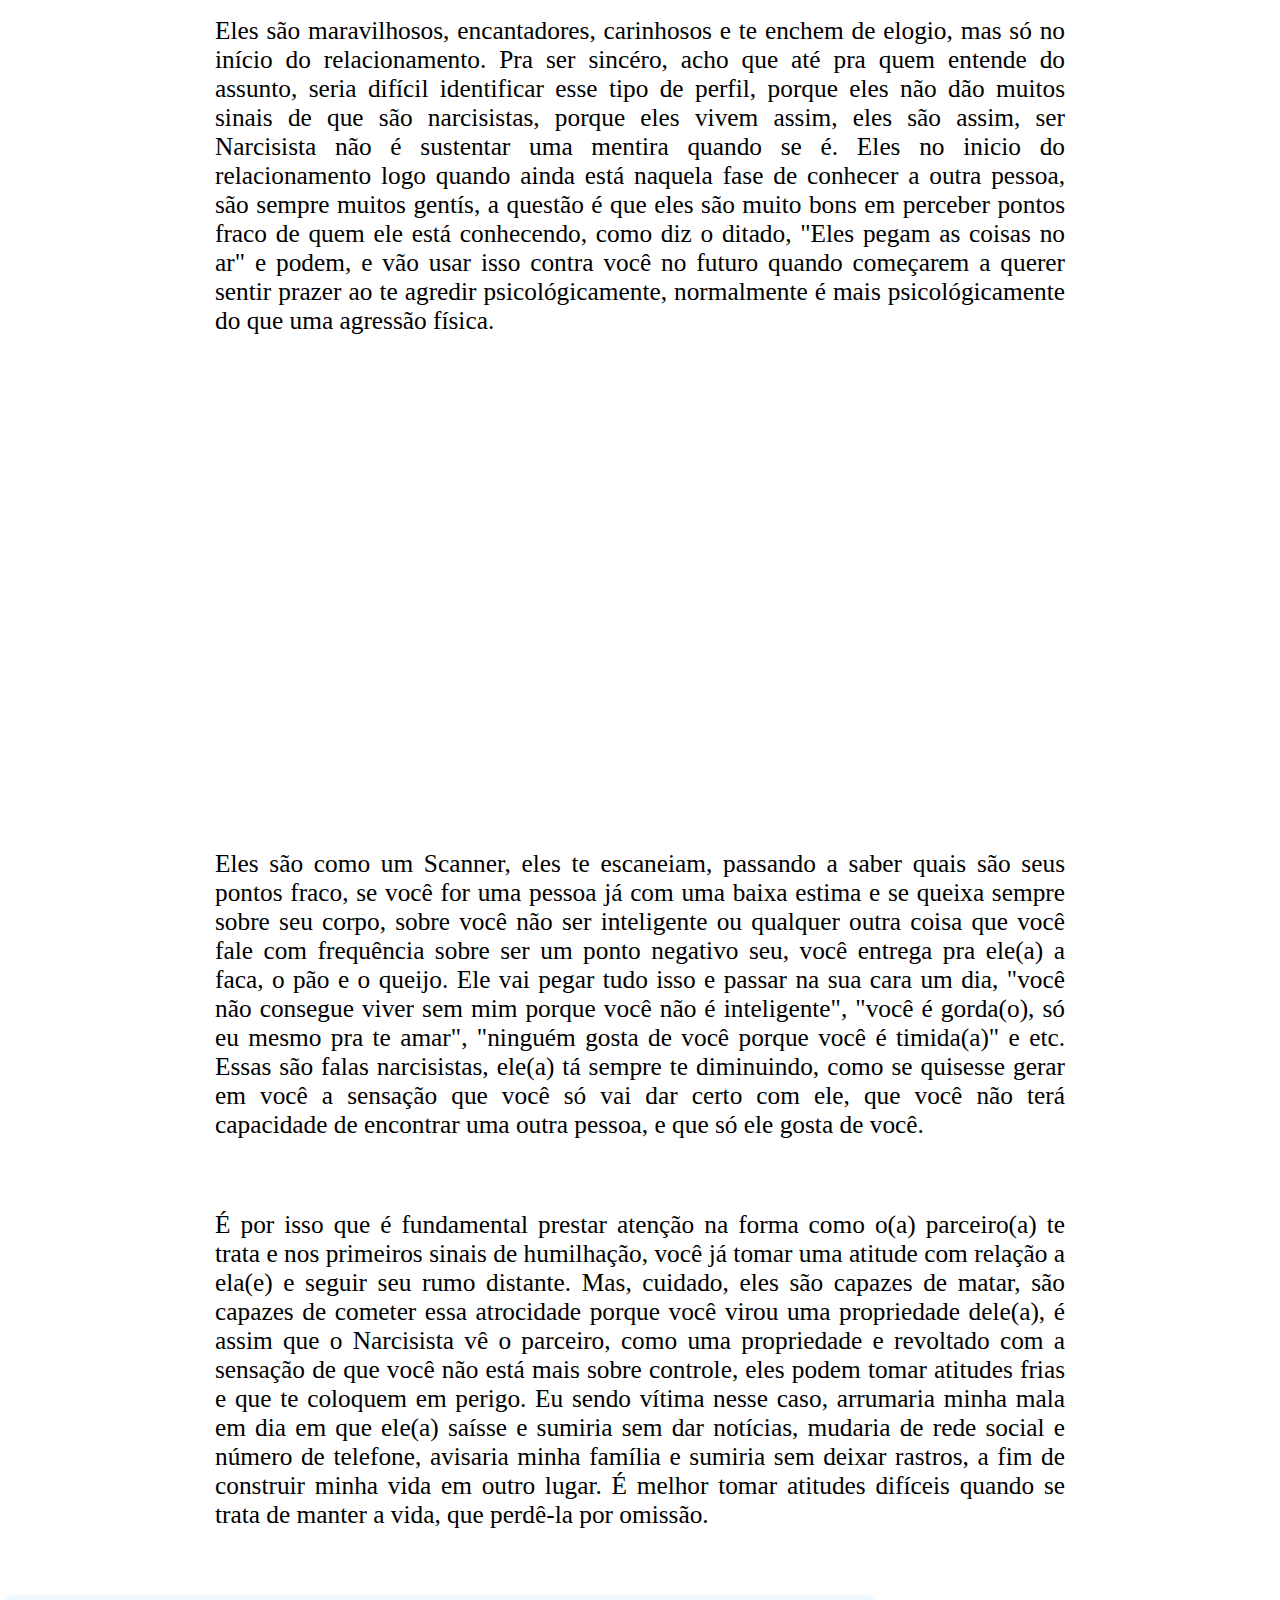
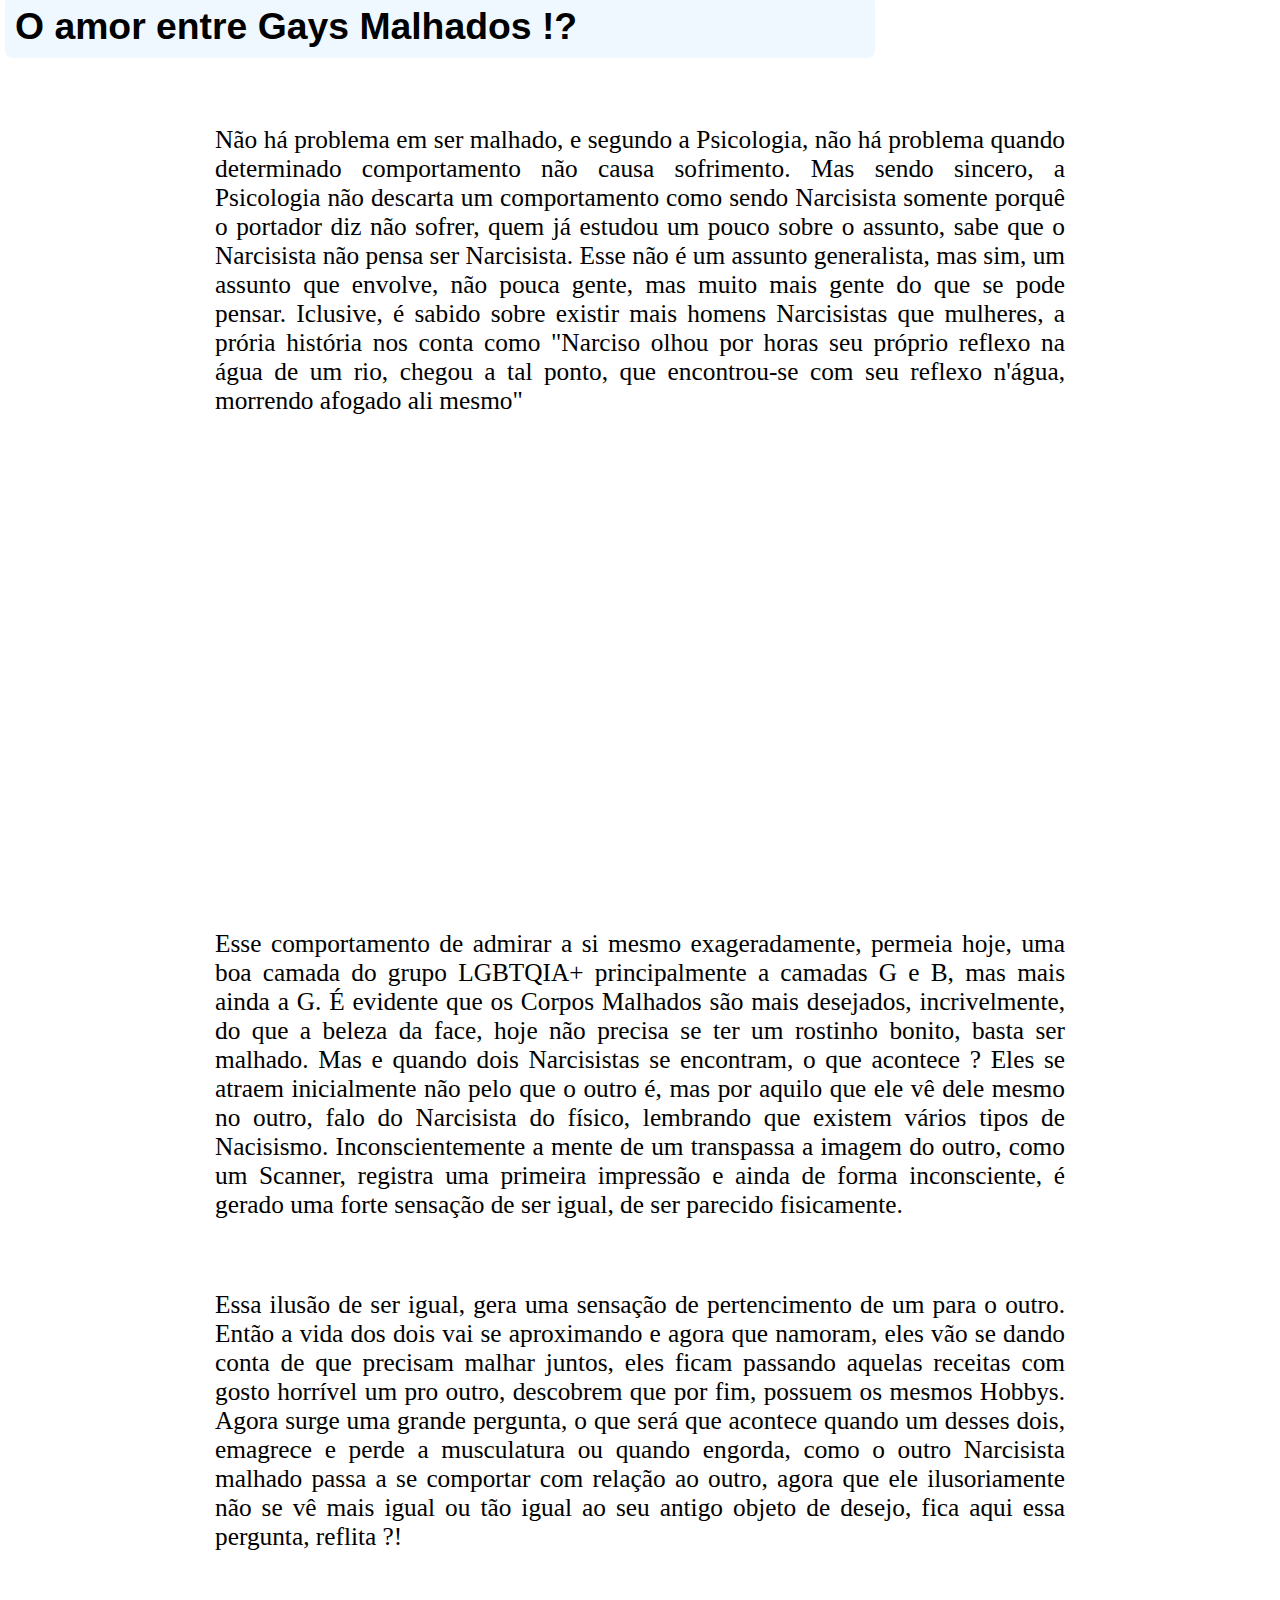
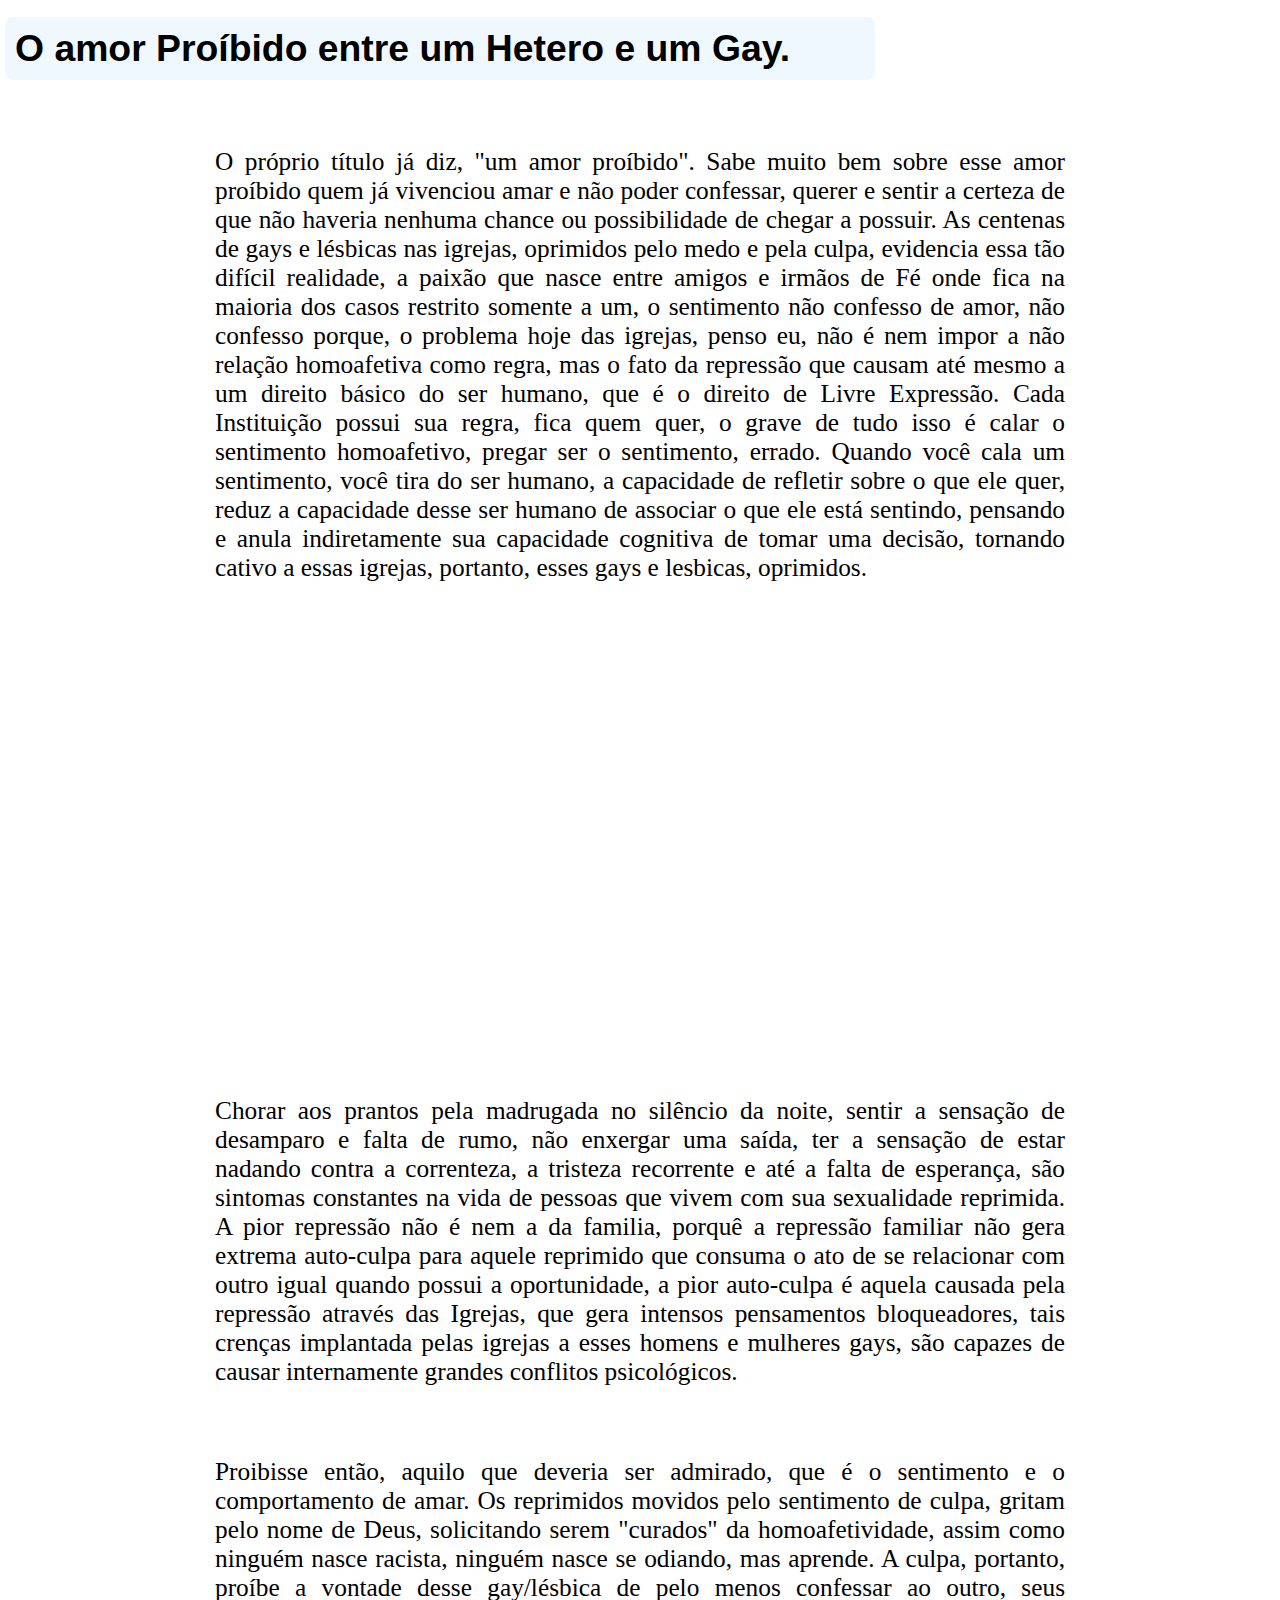
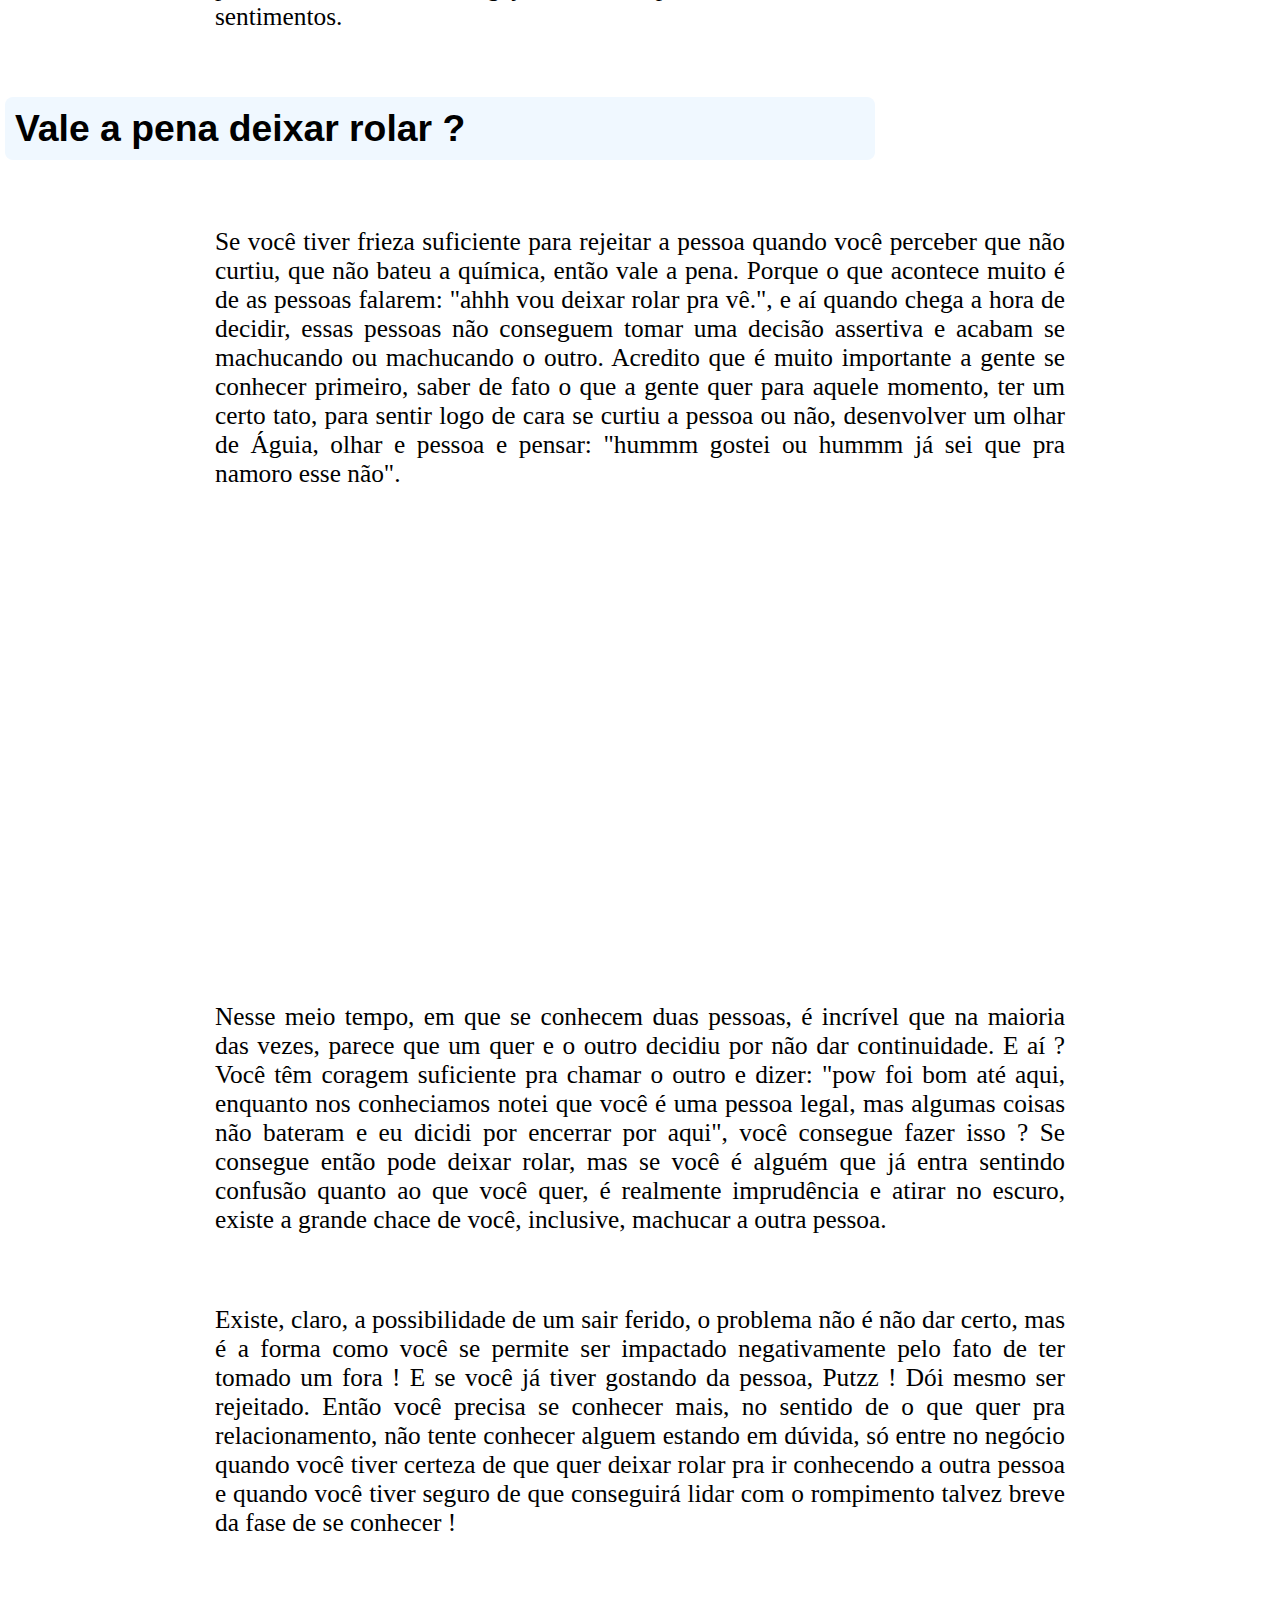
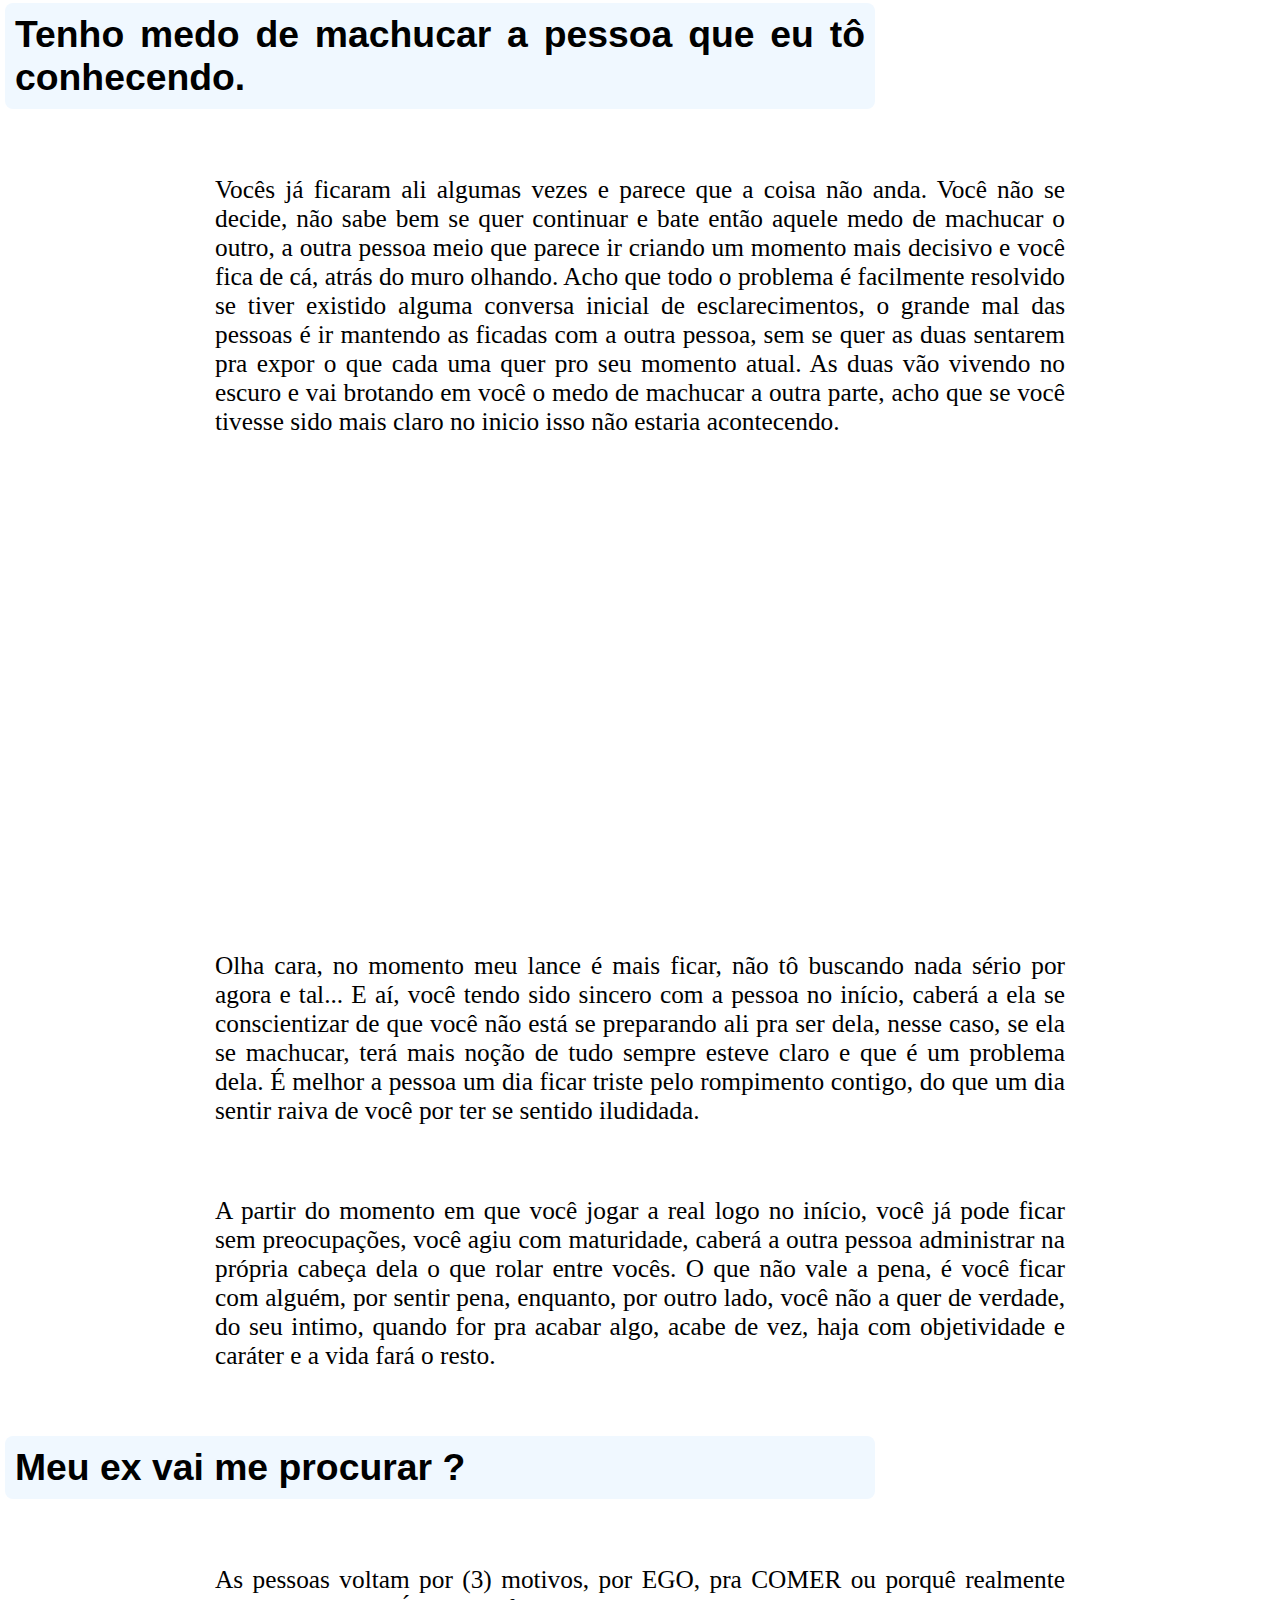
==== commit e28cd9b2: "new" ====
--- a/mapadoamor.html
+++ b/mapadoamor.html
@@ -21,9 +21,18 @@
 
   gtag('config', 'G-G8Q1GPHRTR');
 </script>
+
+    <style>
+
+    #header-superior{
+        background-image: url(./imagens/love-header.jpg);
+    }
+
+    </style>
+
 </head>
 <body>
-    <header id="header-superior"><button id="but-inicio" onclick="inicioMapa()">INICIO</button> <button id="but-contato" onclick="contatoMapa()">CONTATO</button></header>
+    <header id="header-superior"><div id="div-but-inicio"><button id="but-inicio" onclick="inicioMapa()">INICIO</button> <button id="but-contato" onclick="contatoMapa()">CONTATO</button></div></header>
     
     <div id="subtitulo"></div>
 
@@ -121,7 +130,7 @@
                     assunto é para um próximo tópico. Avalie, o amor da sua vida pode estar a um passo de você.
                 </p>
             </section>
-            <h2>O relacionamento com um Narcisista afetivo </h2>
+            <h2>O relacionamento com um Narcisista afetivo. </h2>
             <section id="secCinco">
                 <p>
                     Eles são maravilhosos, encantadores, carinhosos e te enchem de elogio, mas só no início do relacionamento. Pra ser sincéro, acho que até pra quem entende do assunto, seria difícil identificar esse tipo de perfil, porque eles não dão muitos sinais de que são narcisistas, porque eles vivem assim, eles são assim, ser Narcisista não é sustentar uma mentira quando se é. Eles no inicio do relacionamento logo quando ainda 
@@ -157,7 +166,7 @@
                     engorda, como o outro Narcisista malhado passa a se comportar com relação ao outro, agora que ele ilusoriamente não se vê mais igual ou tão igual ao seu antigo objeto de desejo, fica aqui essa pergunta, reflita ?!
                  </p>
             </section>
-            <h2>O amor Proíbido entre um Hetero e um Gay</h2>
+            <h2>O amor Proíbido entre um Hetero e um Gay.</h2>
             <section id="secSete">
                 <p>
                     O próprio título já diz, "um amor proíbido". Sabe muito bem sobre esse amor proíbido quem já vivenciou amar e não poder confessar, querer e sentir a certeza de que não haveria nenhuma chance ou possibilidade de chegar a possuir. As centenas de gays e lésbicas nas igrejas, oprimidos pelo medo e pela culpa, evidencia essa tão difícil realidade, a paixão que nasce entre amigos e irmãos de Fé onde fica na maioria dos casos restrito somente a um, 
@@ -192,7 +201,7 @@
                     você tiver seguro de que conseguirá lidar com o rompimento talvez breve da fase de se conhecer !
                 </p>
             </section>
-            <h2>Tenho medo de machucar a pessoa que eu tô conhecendo</h2>
+            <h2>Tenho medo de machucar a pessoa que eu tô conhecendo.</h2>
             <section id="secNove">
                 <p>
                     Vocês já ficaram ali algumas vezes e parece que a coisa não anda. Você não se decide, não sabe bem se quer continuar e bate então aquele medo de machucar o outro, a outra pessoa meio que parece ir criando um momento mais decisivo e você fica de cá, atrás do muro olhando. Acho que todo o problema é facilmente resolvido se tiver existido alguma conversa inicial de esclarecimentos, o grande mal das pessoas é ir mantendo as ficadas com a outra pessoa, sem se quer as duas sentarem pra 
@@ -240,6 +249,7 @@
                </form>
             </section>
         </article>
+        <footer id="footer-finish">.</footer>
     </main>
 </body>
 
--- a/mapadoamor.css
+++ b/mapadoamor.css
@@ -8,6 +8,7 @@
     height: auto;
 }
 
+
 p{
     text-align: justify;
     font-size: 19pt;
@@ -20,18 +21,22 @@
 
 
 h2{
-    padding: 30px;
+    padding: 10px;
     font-size: 28pt;
     font-family: 'Gill Sans', 'Gill Sans MT', Calibri, 'Trebuchet MS', sans-serif;
     width: 850px;
     height: auto;
     text-align: justify;
+    border-radius: 8px;
+    margin-left: 5px;
+    background-color: aliceblue;
+    color: black;
 }
 
 body{
-    background-color: rgb(255, 255, 255);
+    background-color: rgba(255, 255, 255, 0.323);
     color: rgb(0, 0, 0);
-    margin: 1%;
+    margin: 0;
 }
 
 
@@ -44,7 +49,6 @@
 header{
     display: flex;
     justify-content: center;
-    margin-top: 10px;
 }
 
 span{
@@ -65,13 +69,15 @@
     
 }
 
-#div-contato{
-    border: 1px solid black;
-}
-
 #h3-contato{
     width: 400px;
     padding: 10px;
+}
+
+#div-but-inicio{
+    background-color: white;
+    padding: 10px;
+    border-radius: 10px;
 }
 
 input{
@@ -84,8 +90,12 @@
     font-size: 14pt;
 }
 
+img{
+    border-radius: 50%;
+}
+
 #but-form{
-    background-color: rgb(148, 39, 251);
+    background-color:#FC814A;
     color: white;
     font-size: 14pt;
     font-weight: bolder;
@@ -97,7 +107,7 @@
 }
 
 #but-form:hover{
-    background-color: rgb(115, 45, 182);
+    background-color: darkblue;
 }
 
 textarea{
@@ -126,38 +136,50 @@
     justify-content: left;
     justify-items: left;
     background-color: white;
-    width: 100%;
-    height: auto;
-    
+    width: 96%;
+    height: auto;
+    border: 1px solid black;
+    margin-left: 7px;
 }
 
 #but-inicio{
     background-color: transparent;
-    color: white;
+    color: #FC814A;
     border: none;
     cursor: pointer;
-    font-size: 19pt;
+    font-size: 17pt;
     font-weight: bolder;
-    font-family: Arial, Helvetica, sans-serif;
-}
-
+    font-family: 'Franklin Gothic Medium', 'Arial Narrow', Arial, sans-serif;
+}
 
 #but-contato{
-    background-color: transparent;
+    background-color:  #fc814a;
     color: white;
-    border: none;
+    border: 1px solid white;
+    border-radius: 35px;
     cursor: pointer;
-    font-size: 19pt;
+    font-size: 17pt;
     font-weight: bolder;
-    font-family: Arial, Helvetica, sans-serif;
+    font-family: 'Segoe UI', Tahoma, Geneva, Verdana, sans-serif;
+    padding: 10px;
+}
+
+#but-contato:hover{
+    background-color: orange;
 }
 
 #header-superior{
     display: flex;
     flex-direction: row;
     flex-wrap: wrap;
-    justify-content: space-around;
-    background-color: blueviolet;
+    justify-content: left;
+    background-color: darkblue;
+    padding: 6em;
+    border-bottom: 2px solid #FC814A;
+}
+
+#footer-finish{
+    background-color: darkblue;
 }
 
 @media screen and (max-width:680px) {
@@ -242,7 +264,7 @@
     }
 
     #but-form{
-        background: rgb(162, 12, 231);
+        background: #FC814A;
         color: white;
         font-size: 16pt;
         font-weight: bolder;
@@ -270,4 +292,13 @@
         width: 380px;
         font-size: 19pt;
     }
+
+    #header-superior{
+        display: flex;
+        flex-direction: row;
+        flex-wrap: wrap;
+        justify-content: center;
+        background-color: darkblue;
+        padding: 6em;
+    }
 }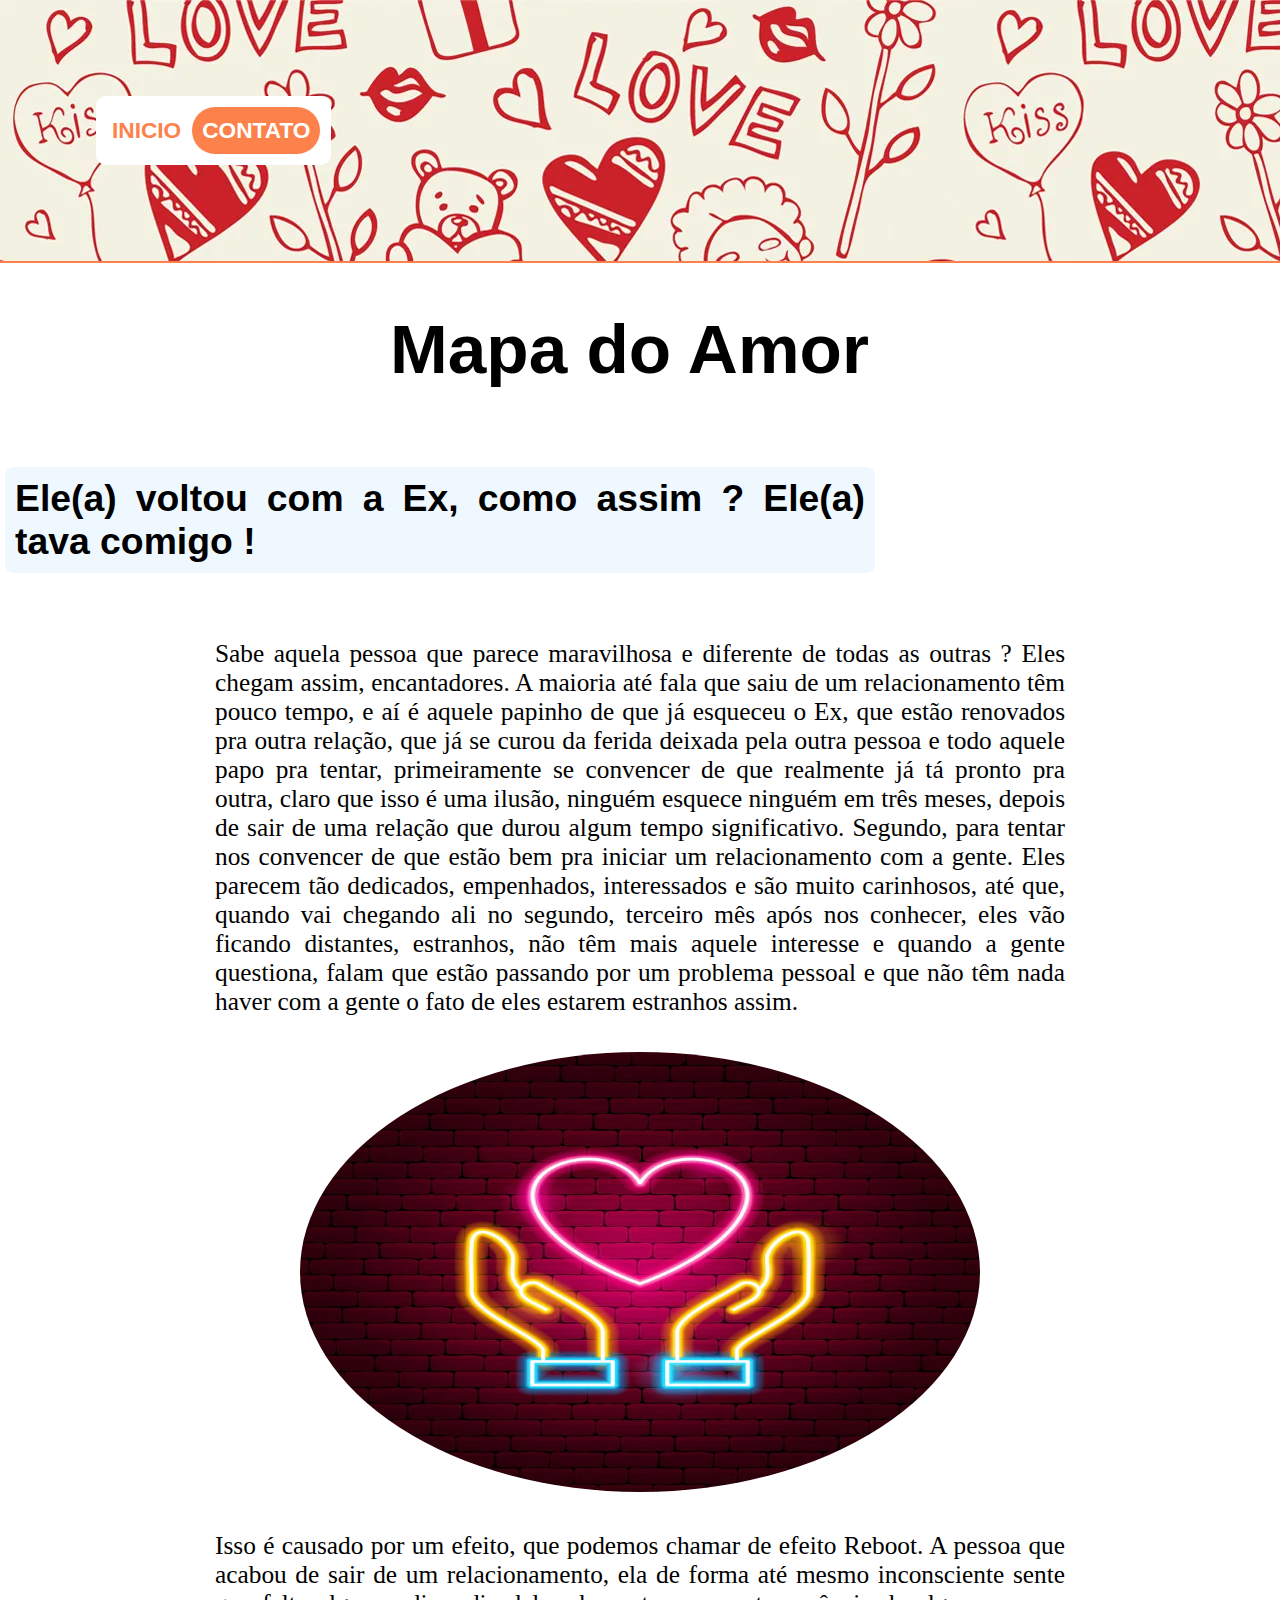
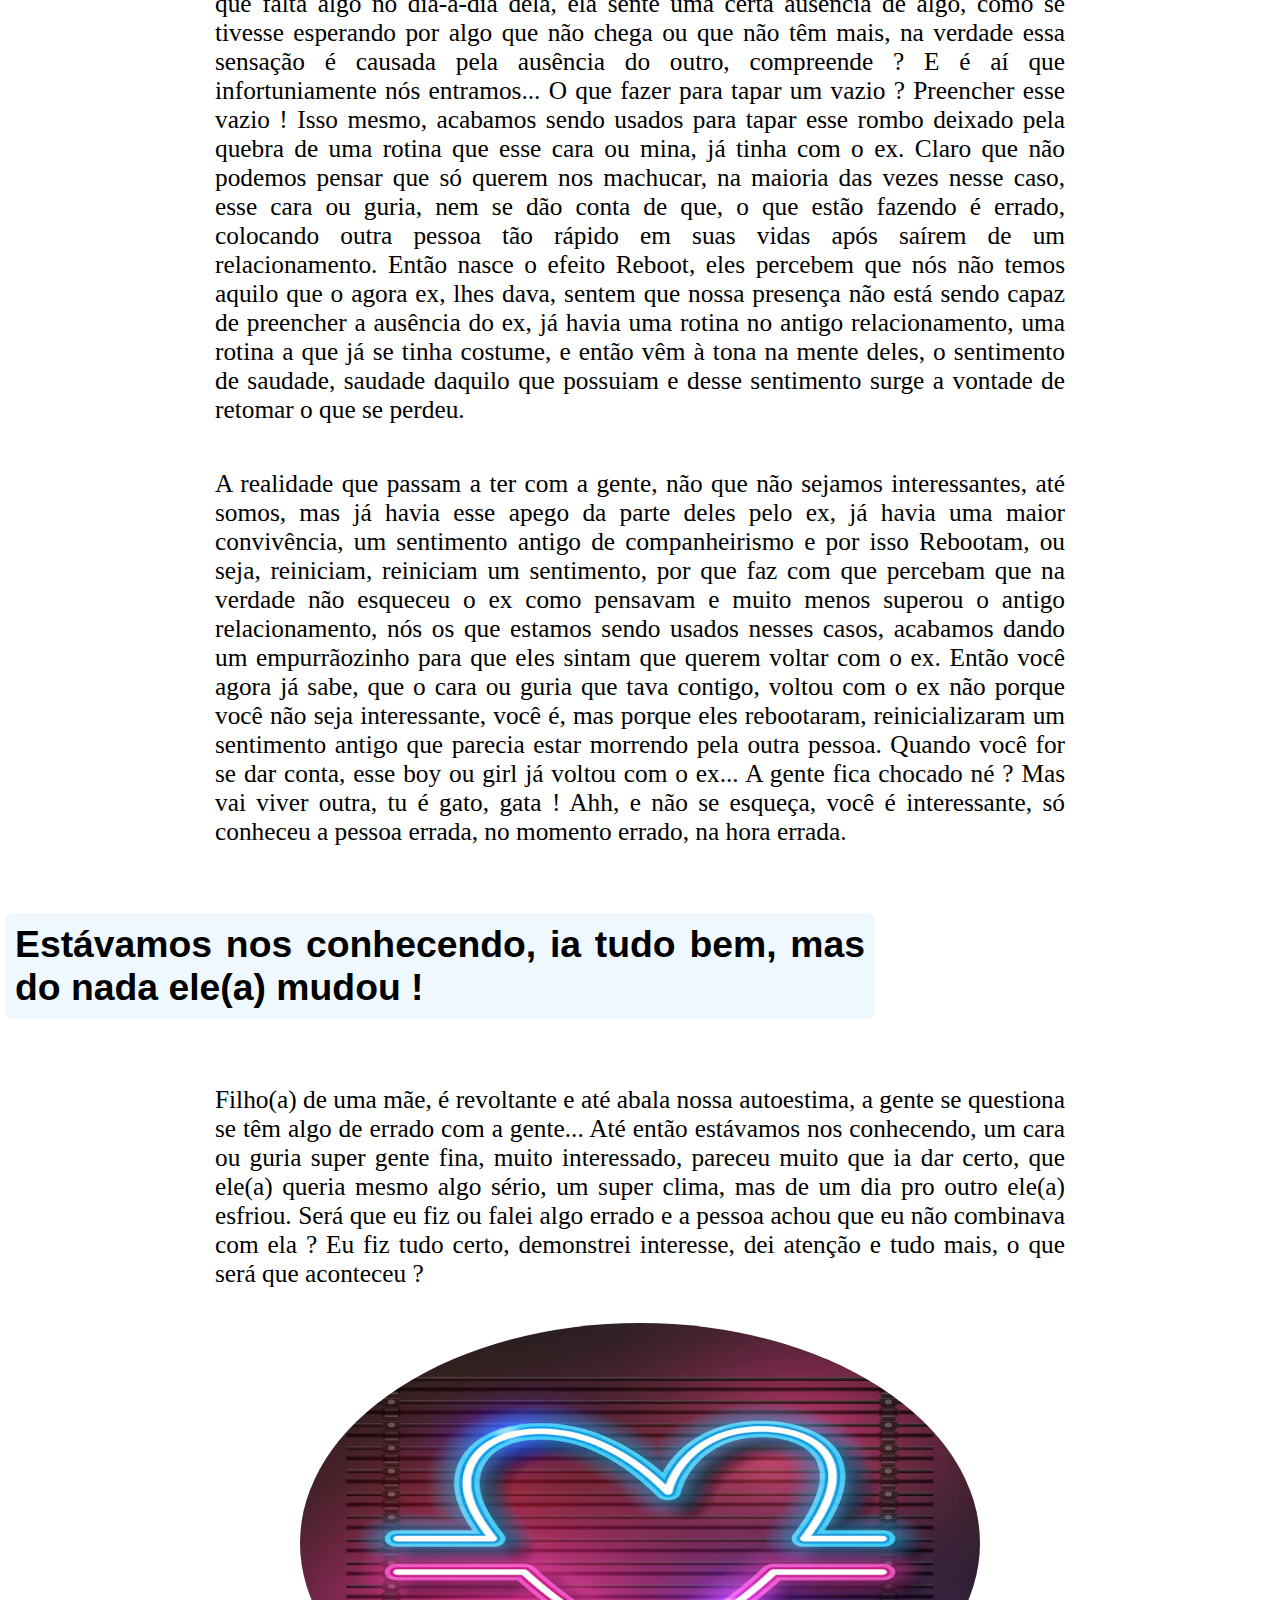
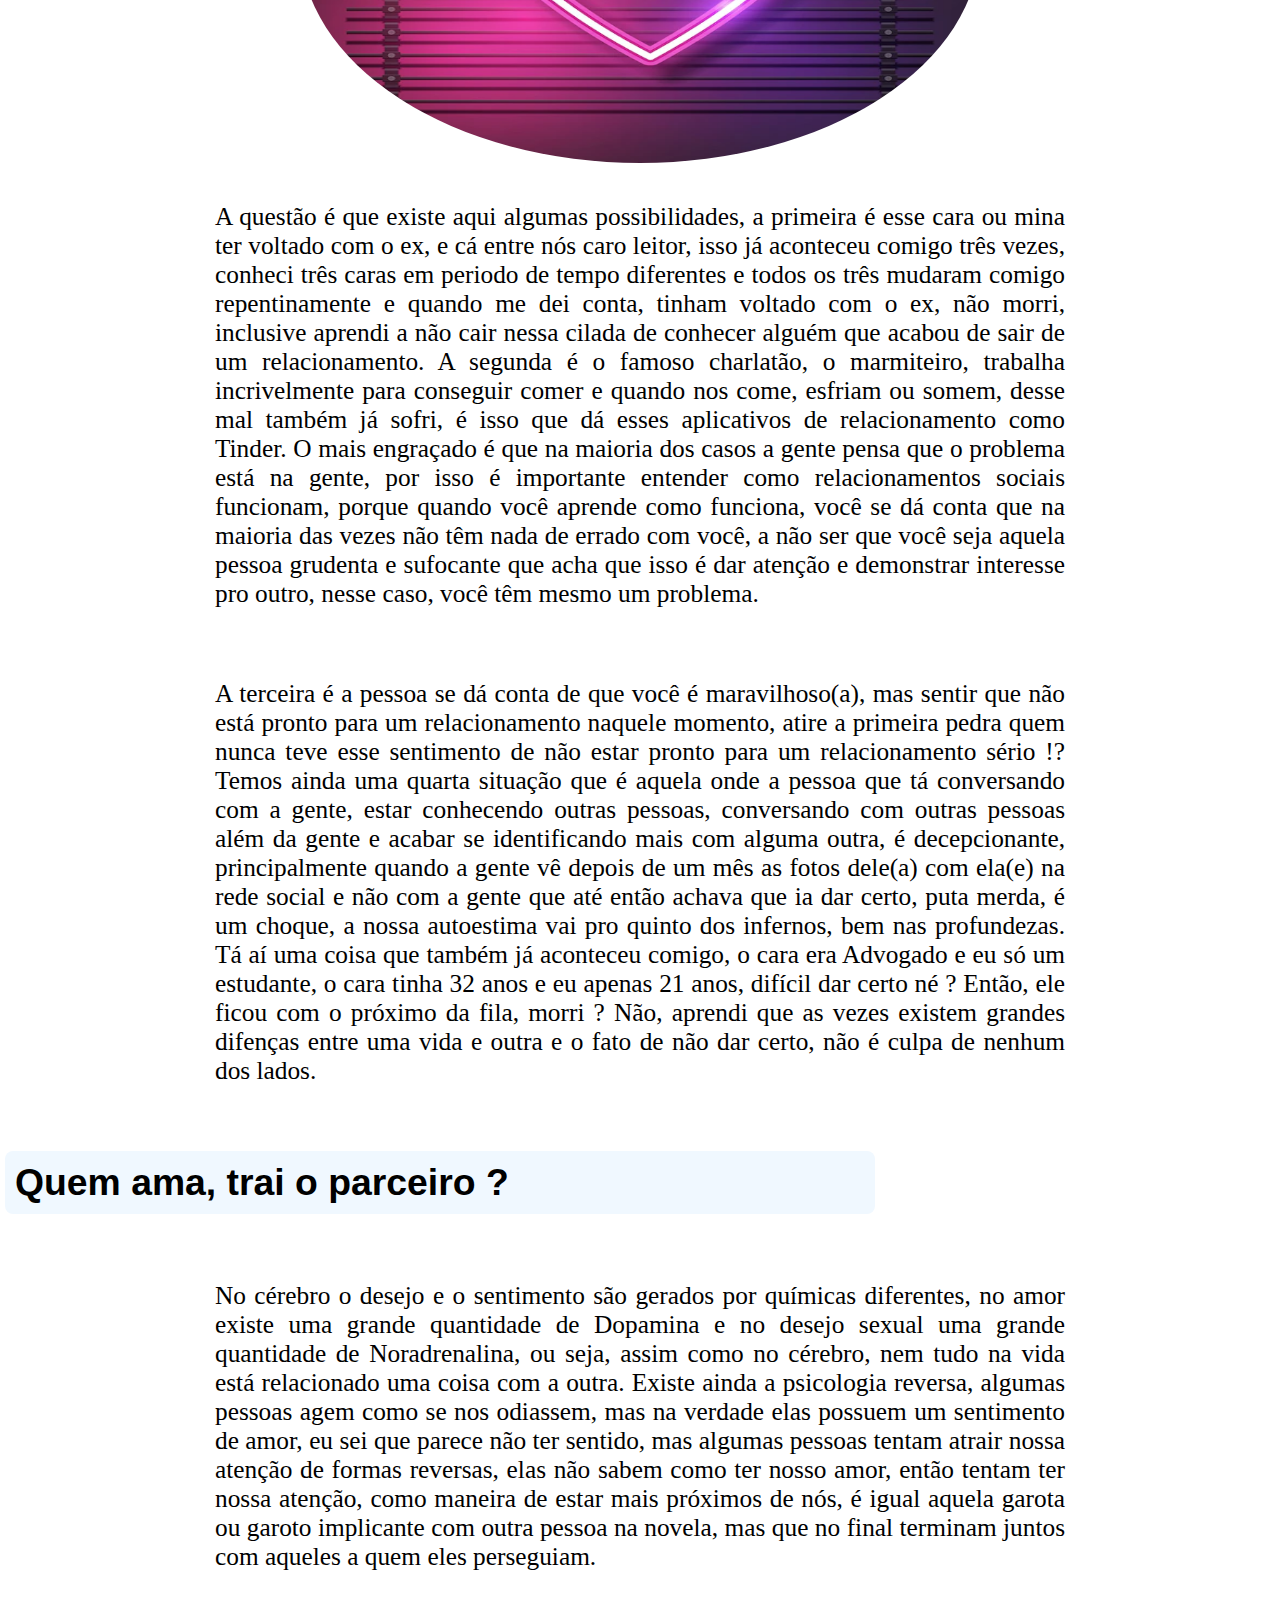
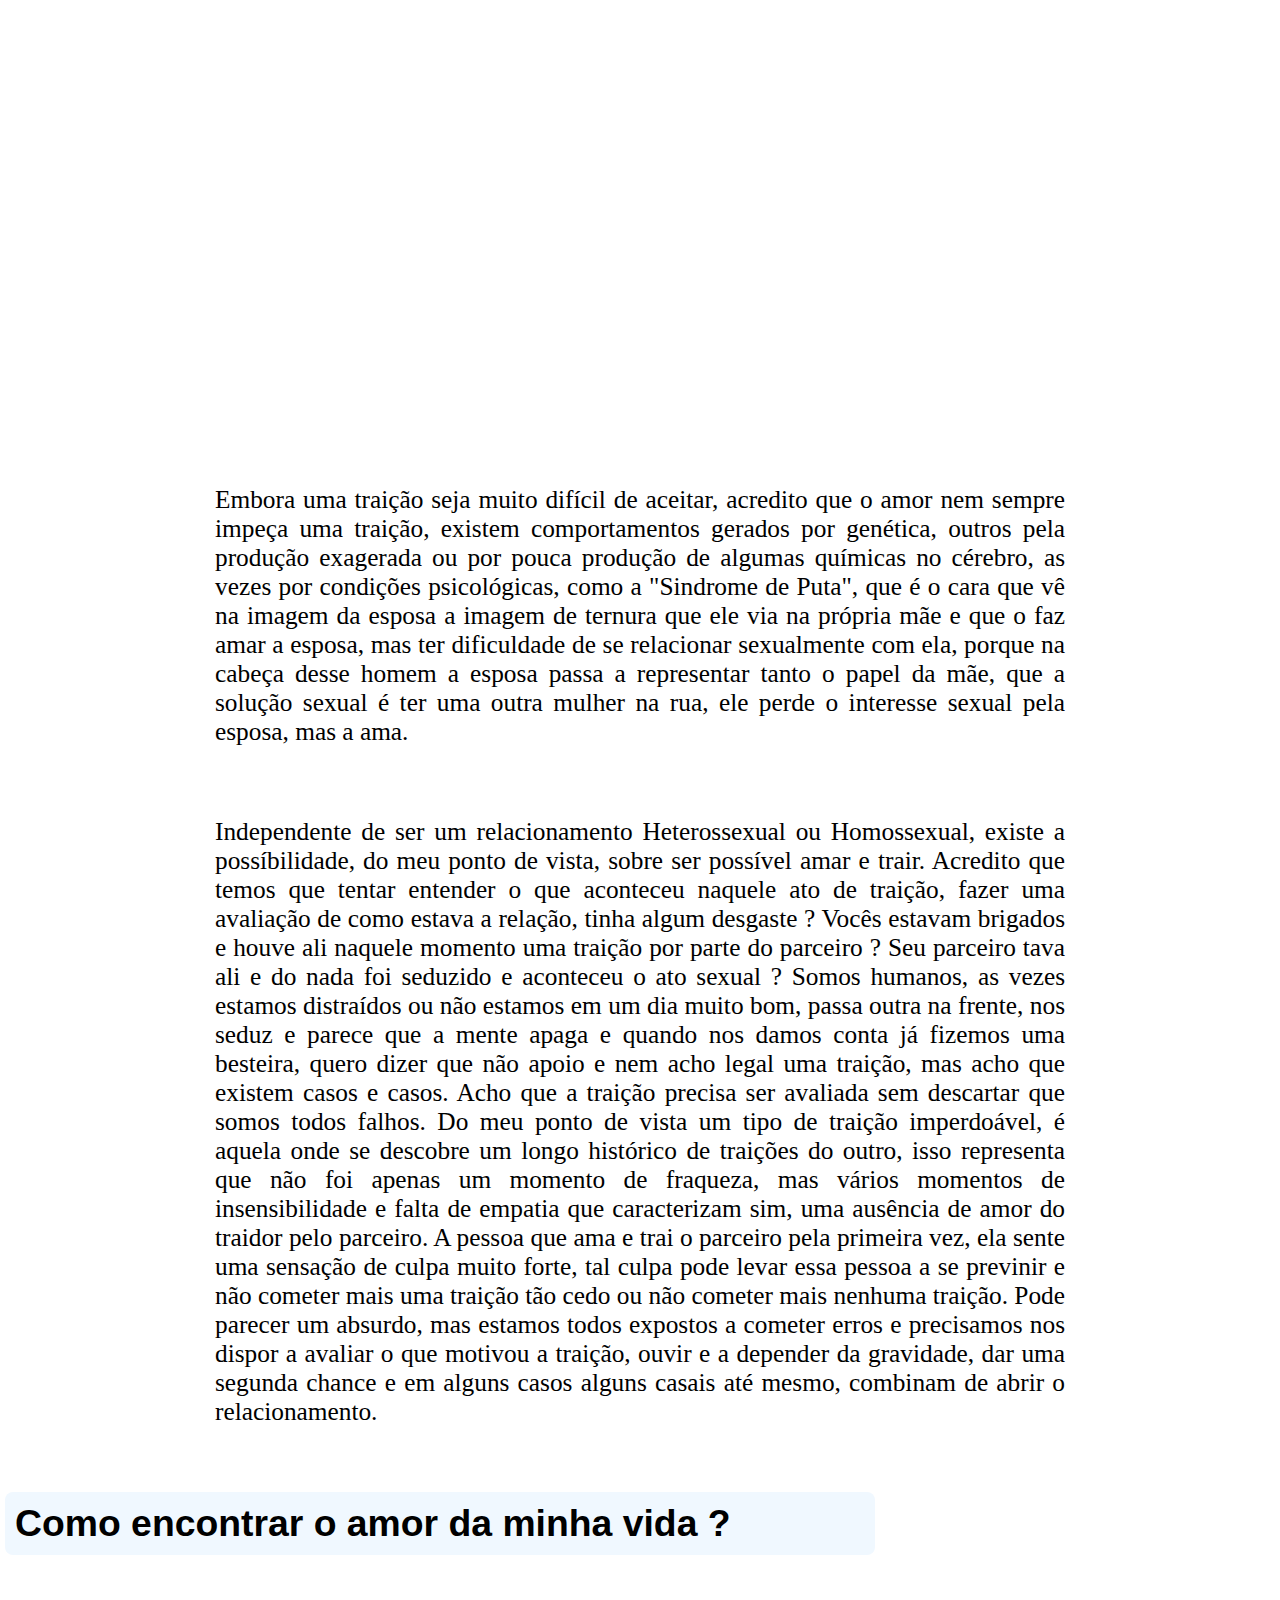
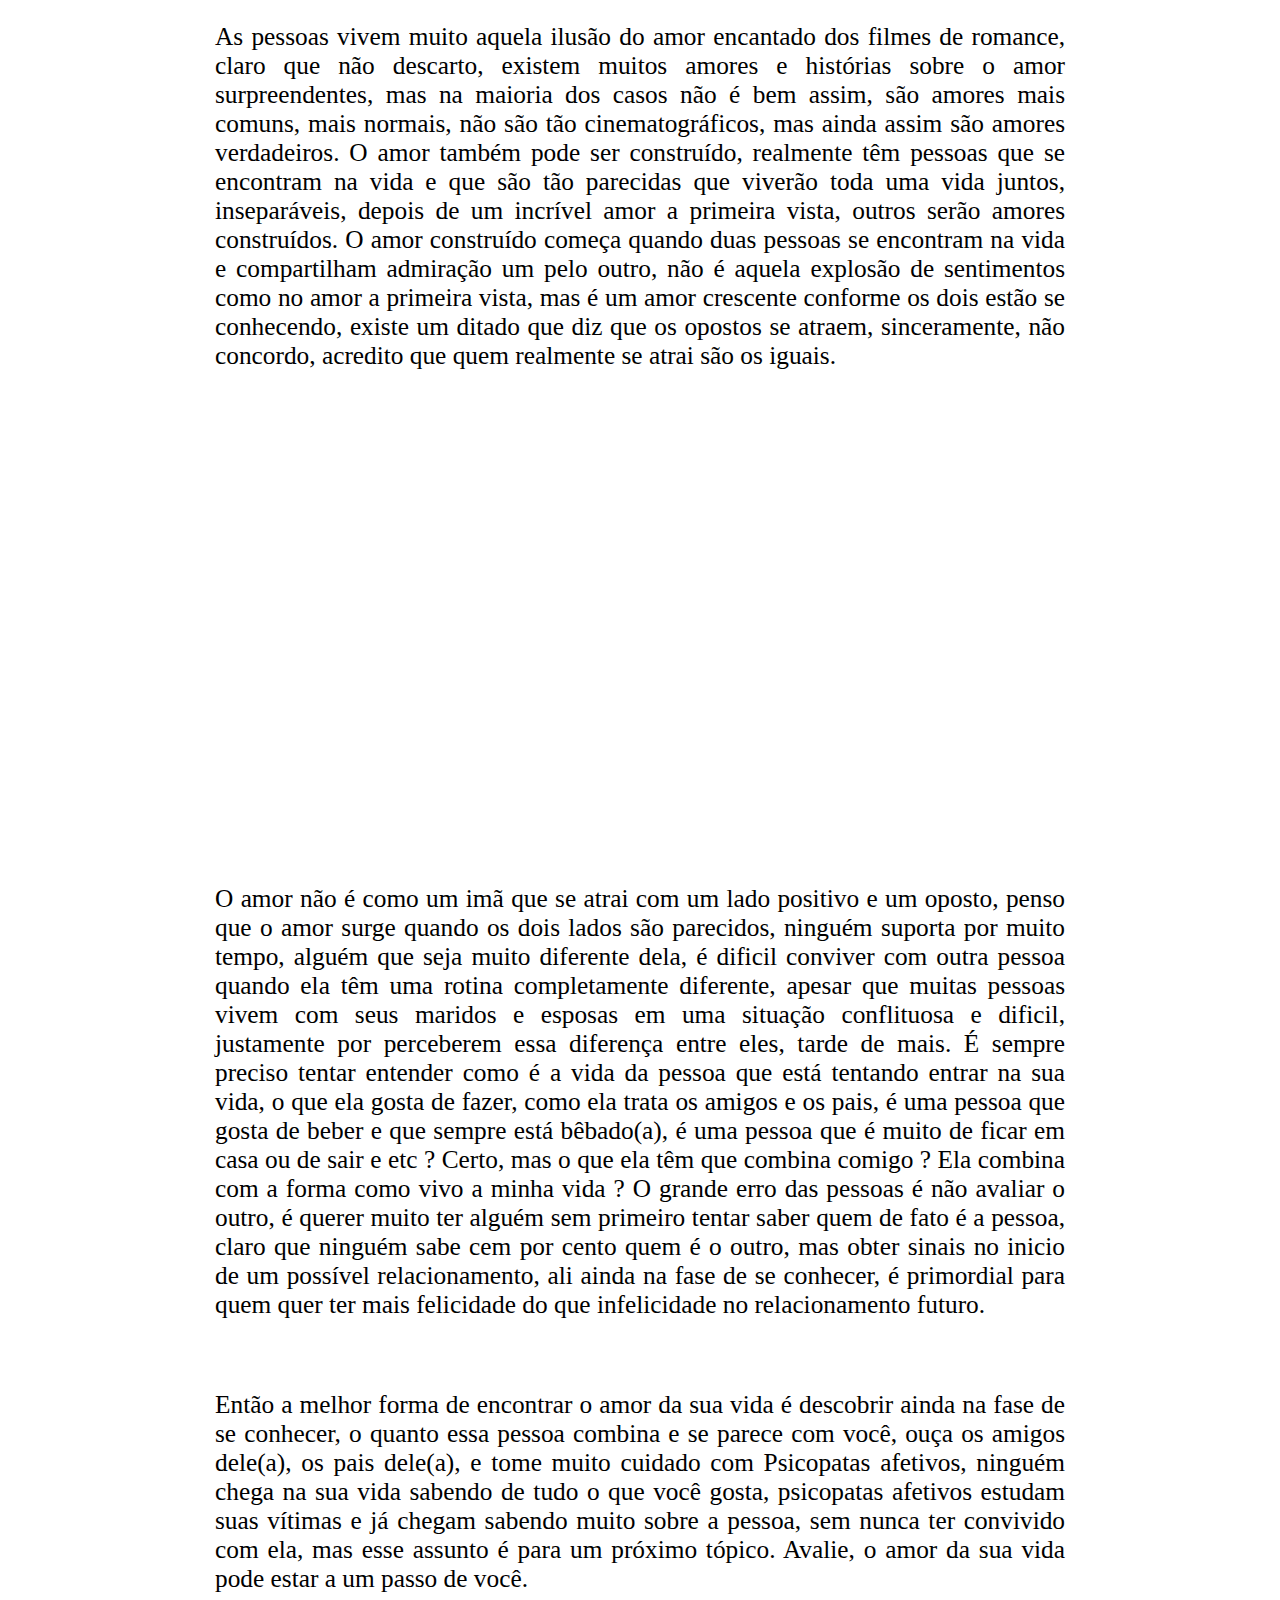
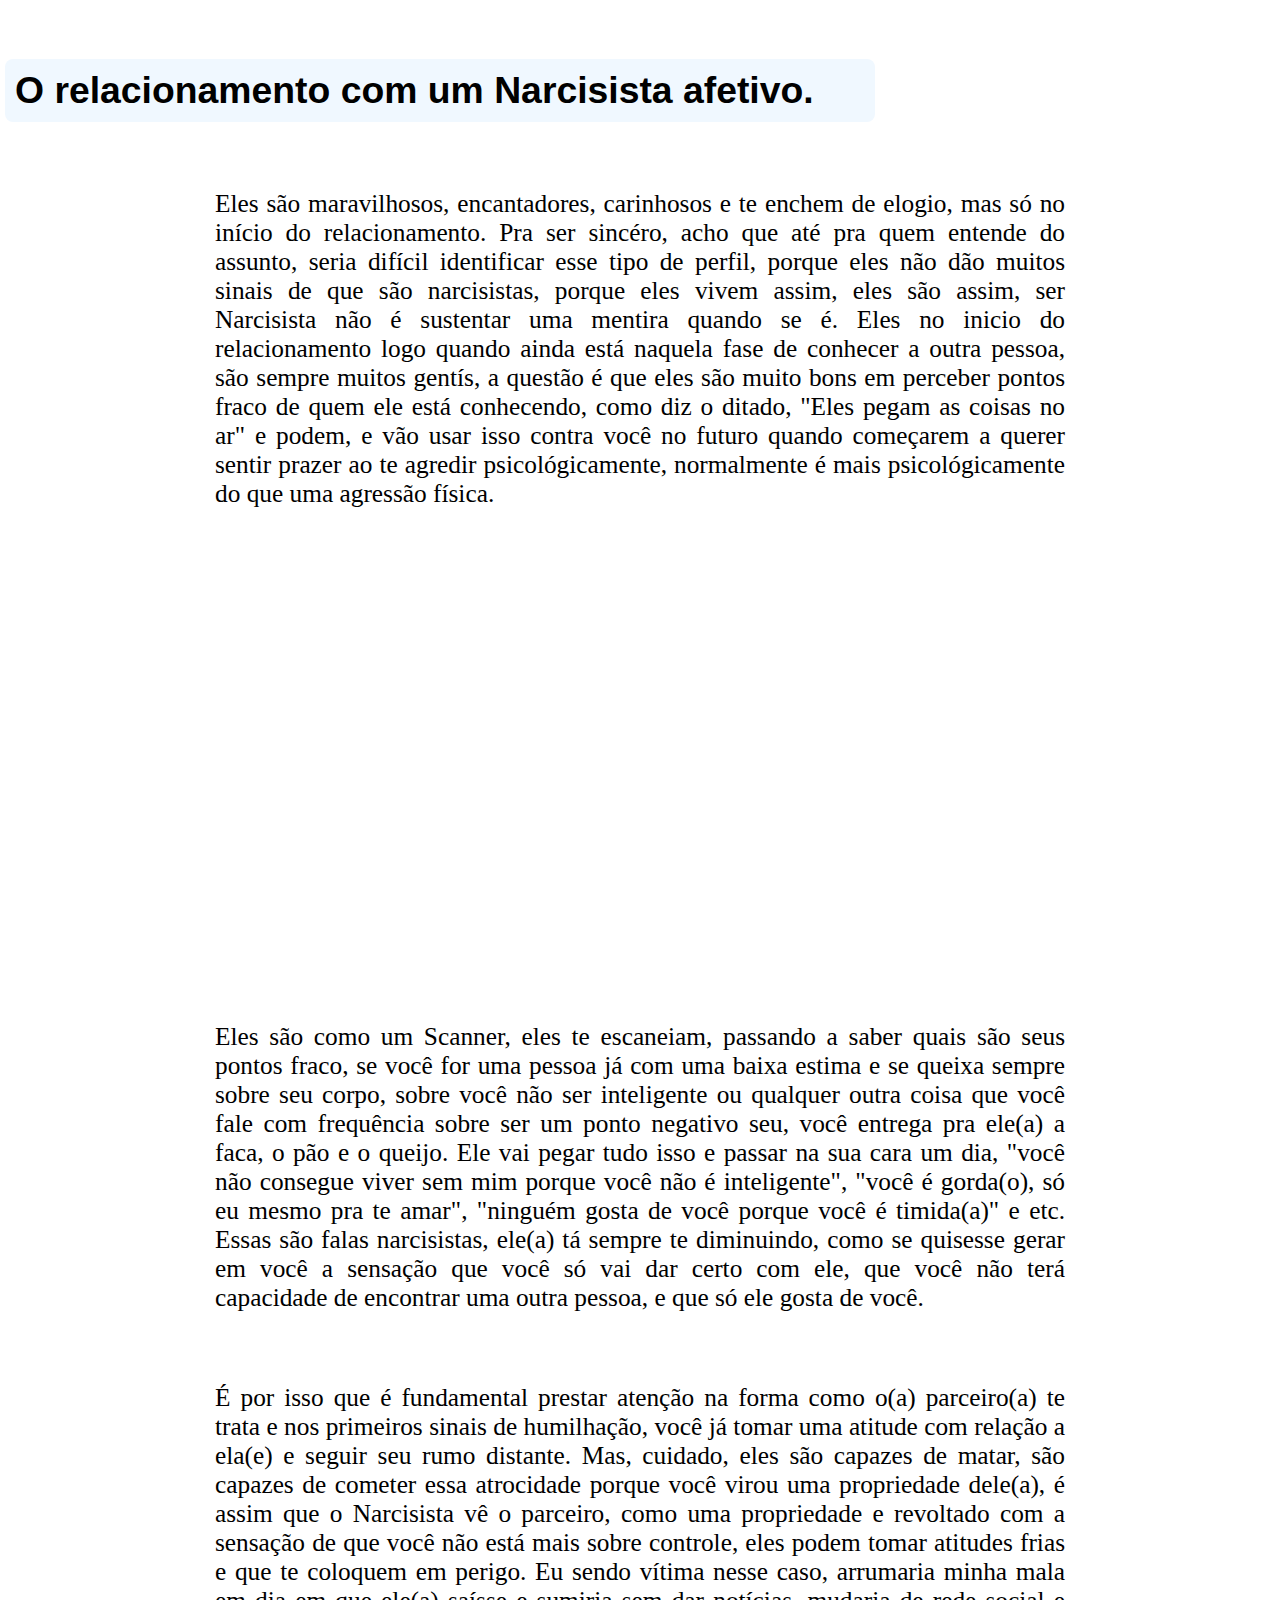
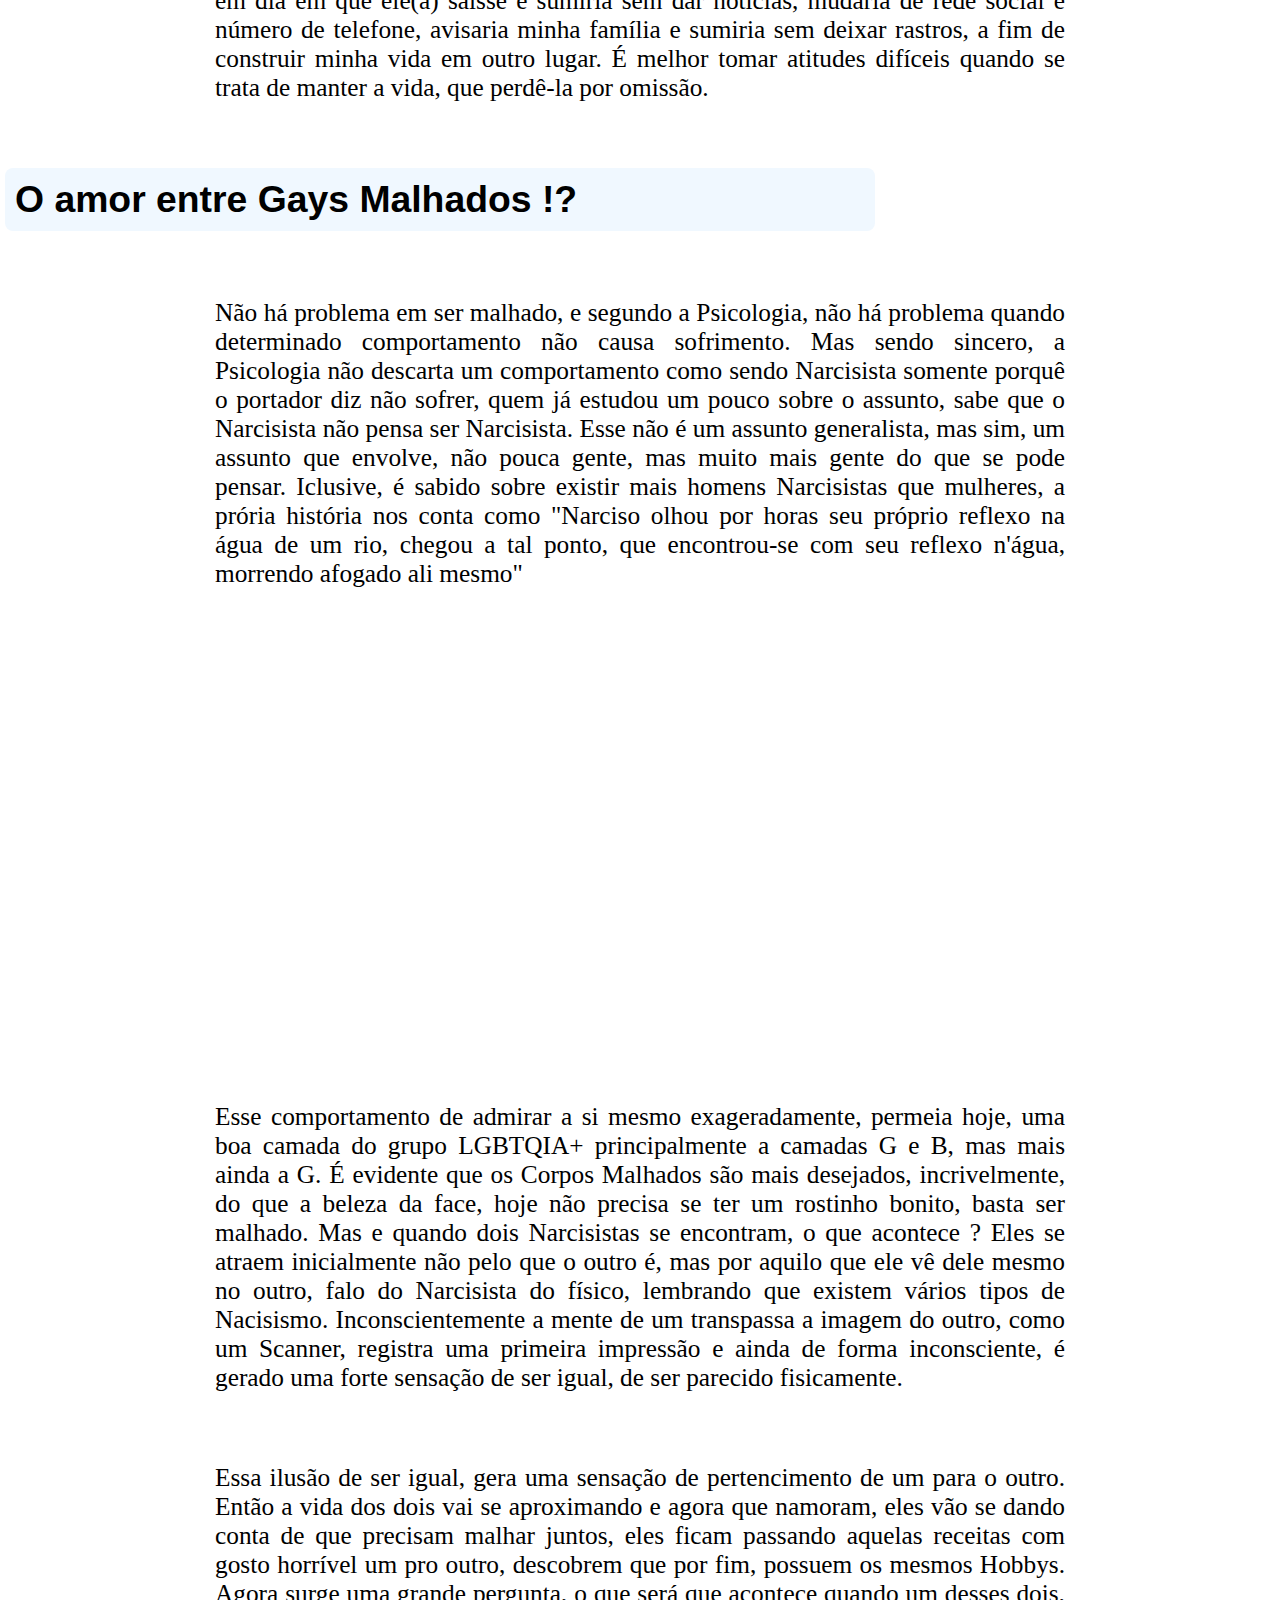
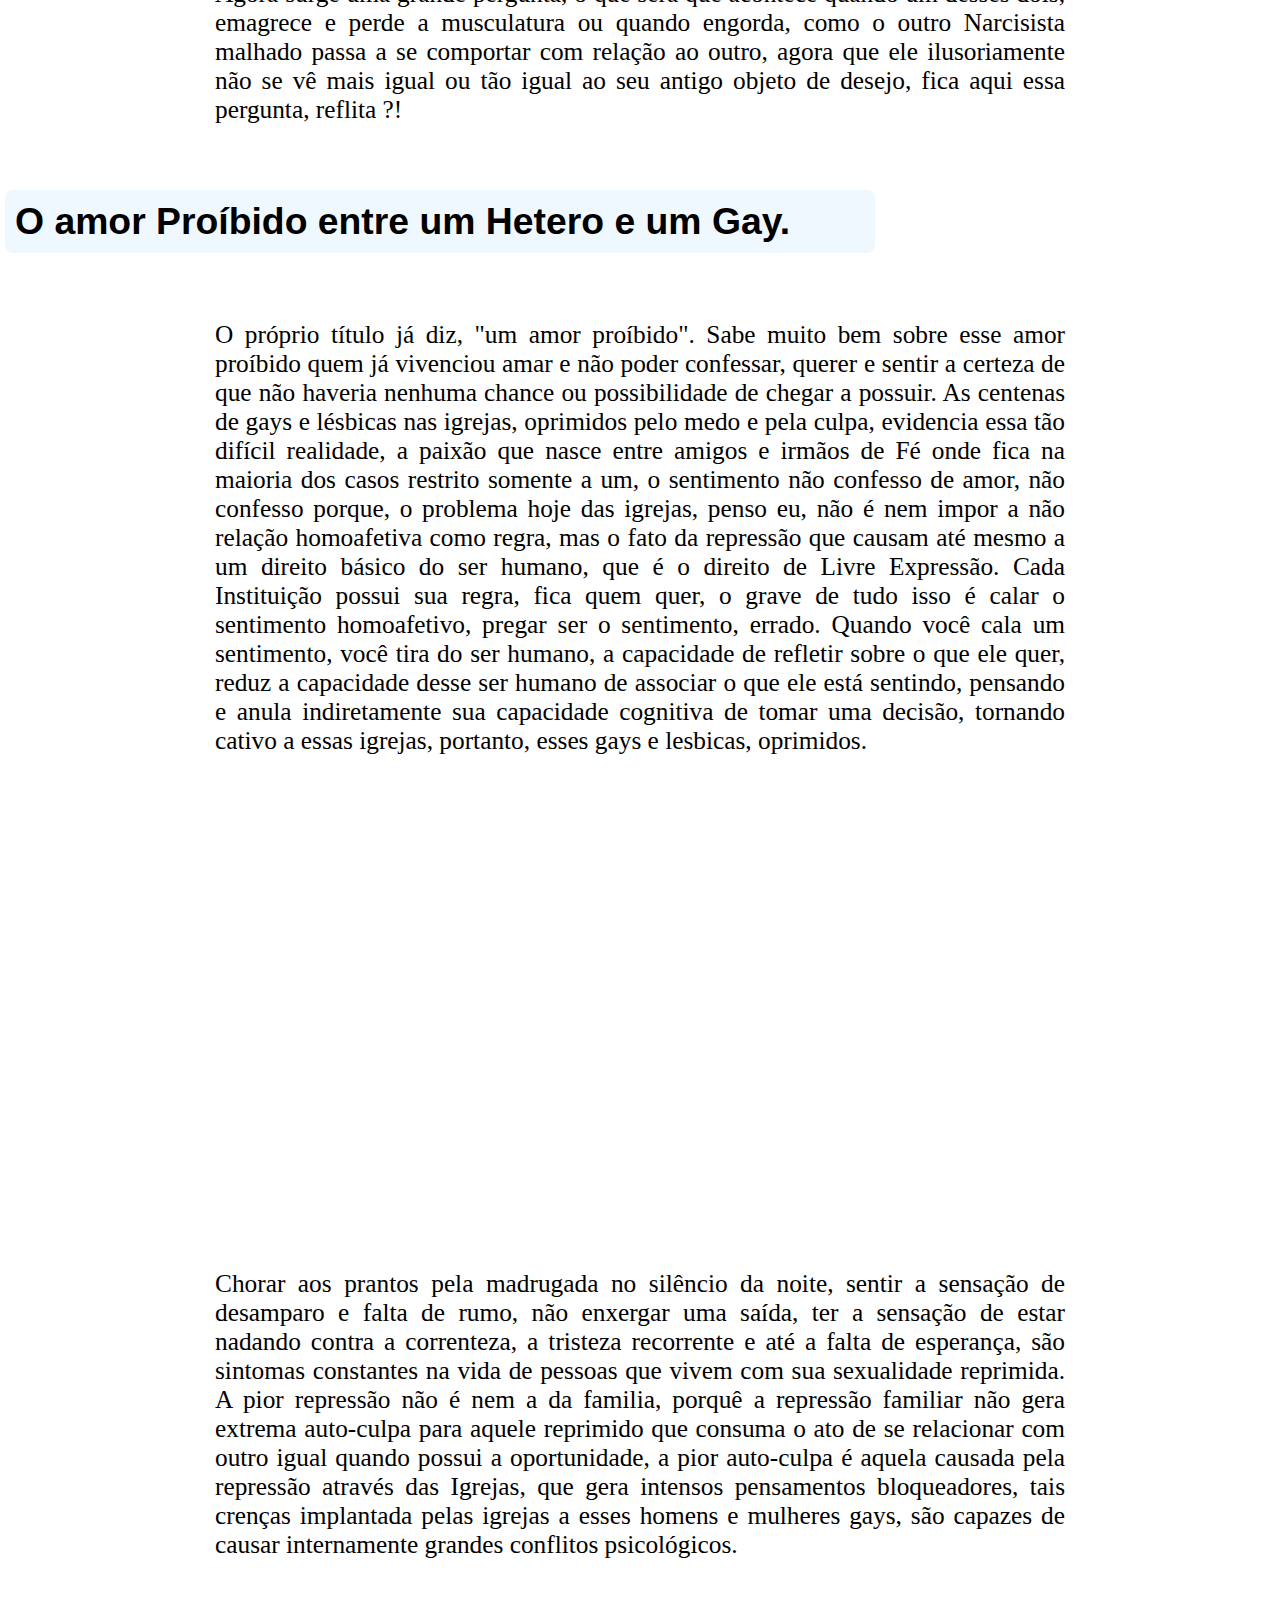
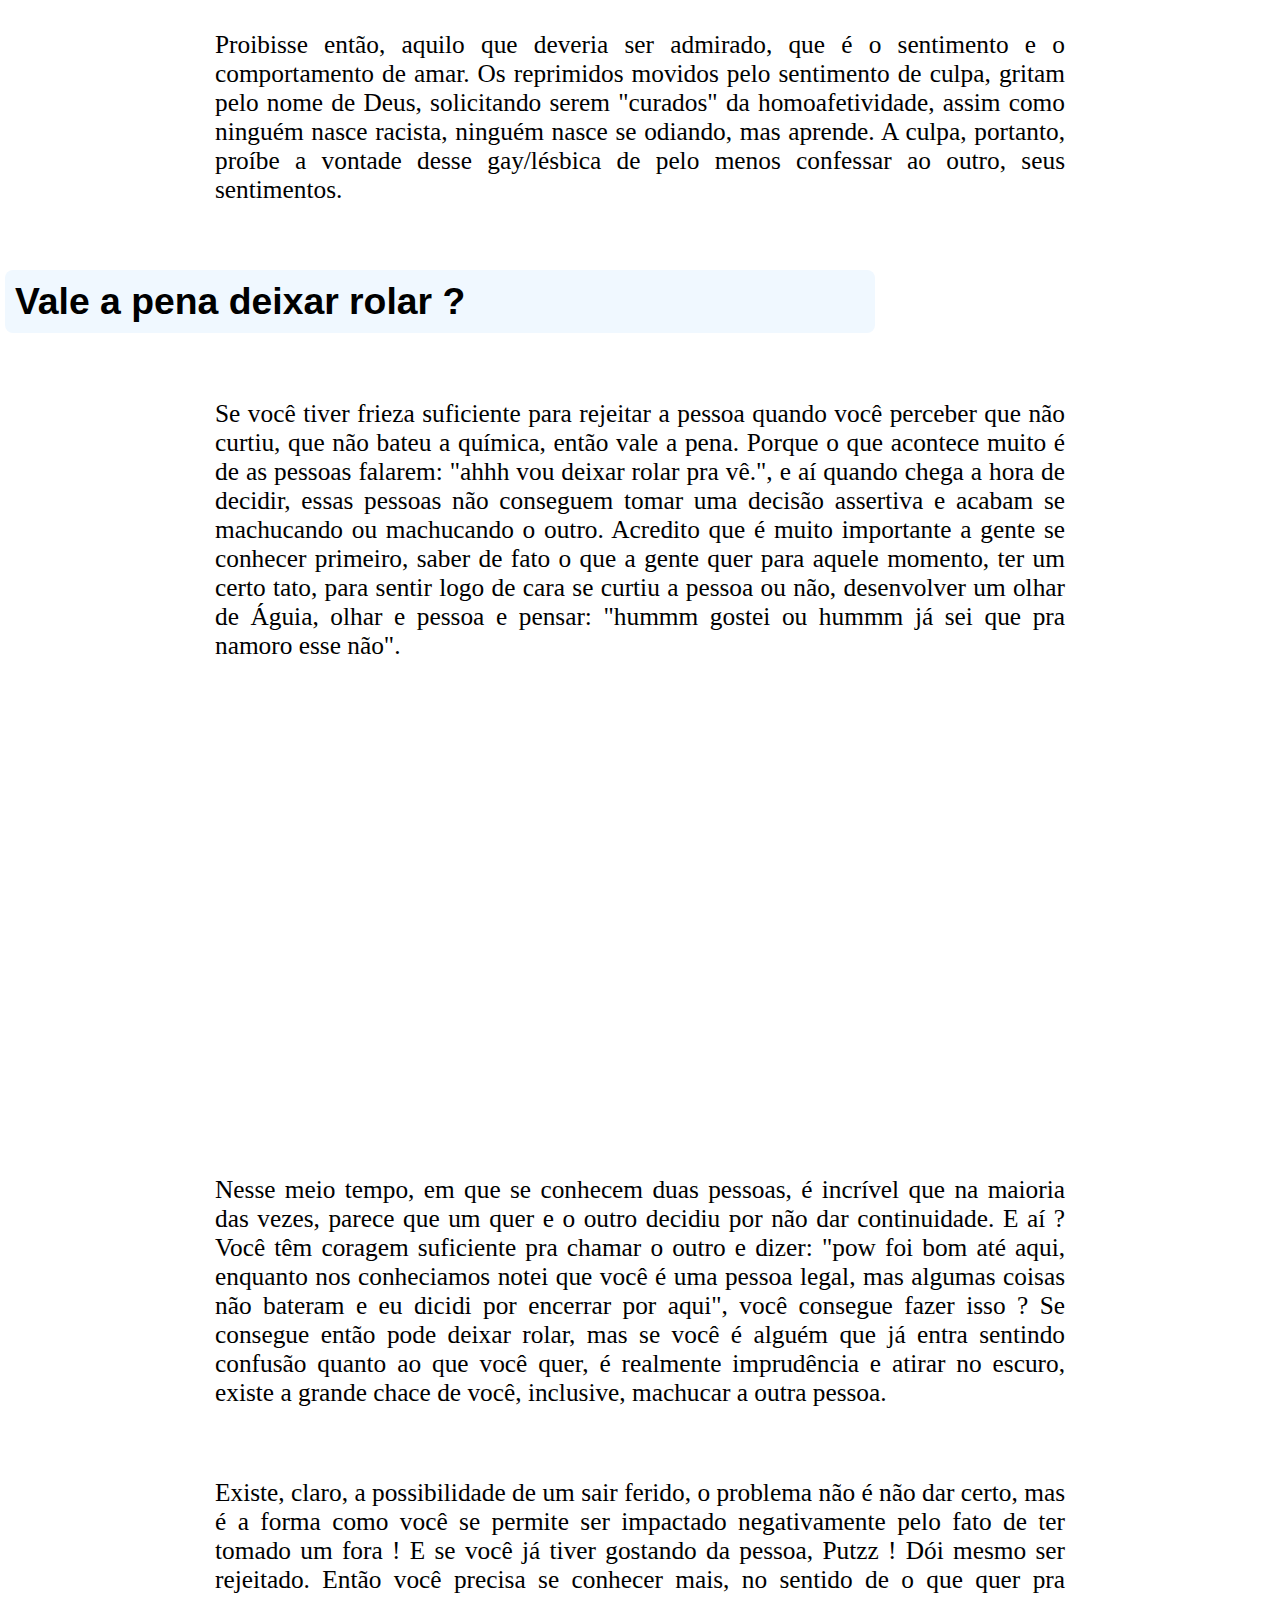
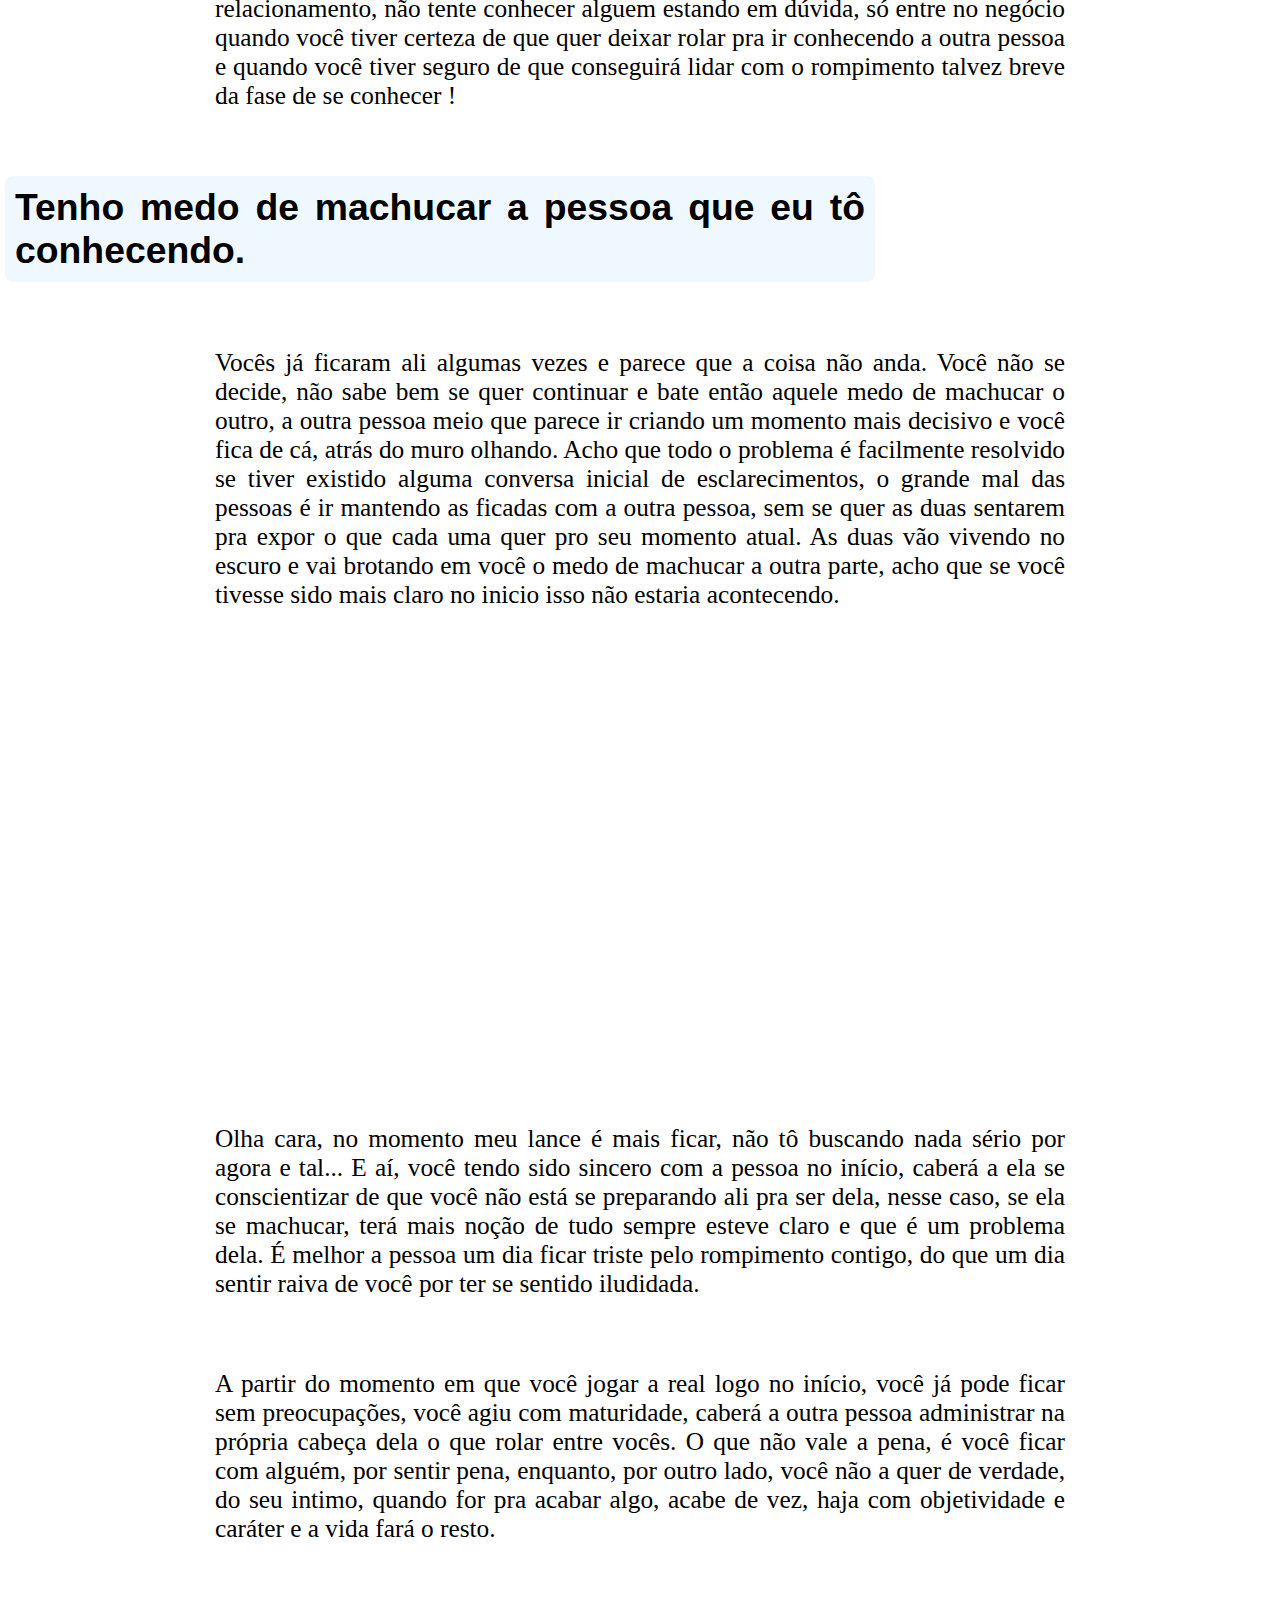
==== commit 3bf5cf86: "new commit" ====
--- a/mapadoamor.html
+++ b/mapadoamor.html
@@ -25,7 +25,7 @@
     <style>
 
     #header-superior{
-        background-image: url(./imagens/love-header.jpg);
+        background-image: url(./imagens/love-header\ \(1\).webp)
     }
 
     </style>
@@ -33,7 +33,8 @@
 </head>
 <body>
     <header id="header-superior"><div id="div-but-inicio"><button id="but-inicio" onclick="inicioMapa()">INICIO</button> <button id="but-contato" onclick="contatoMapa()">CONTATO</button></div></header>
-    
+    <div id="novas-paginas"></div>
+    <div id="titulo"><h1>Mapa do Amor</h1></div>
     <div id="subtitulo"></div>
 
         <article>
--- a/mapadoamor.css
+++ b/mapadoamor.css
@@ -182,6 +182,14 @@
     background-color: darkblue;
 }
 
+#titulo{
+    display: flex;
+    flex-direction: row;
+    flex-wrap: nowrap;
+    justify-content: center;
+    font-family: 'Franklin Gothic Medium', 'Arial Narrow', Arial, sans-serif;
+}
+
 @media screen and (max-width:680px) {
 
     section{
@@ -301,4 +309,8 @@
         background-color: darkblue;
         padding: 6em;
     }
+
+    #titulo{
+       margin-left: 30px;
+    }
 }